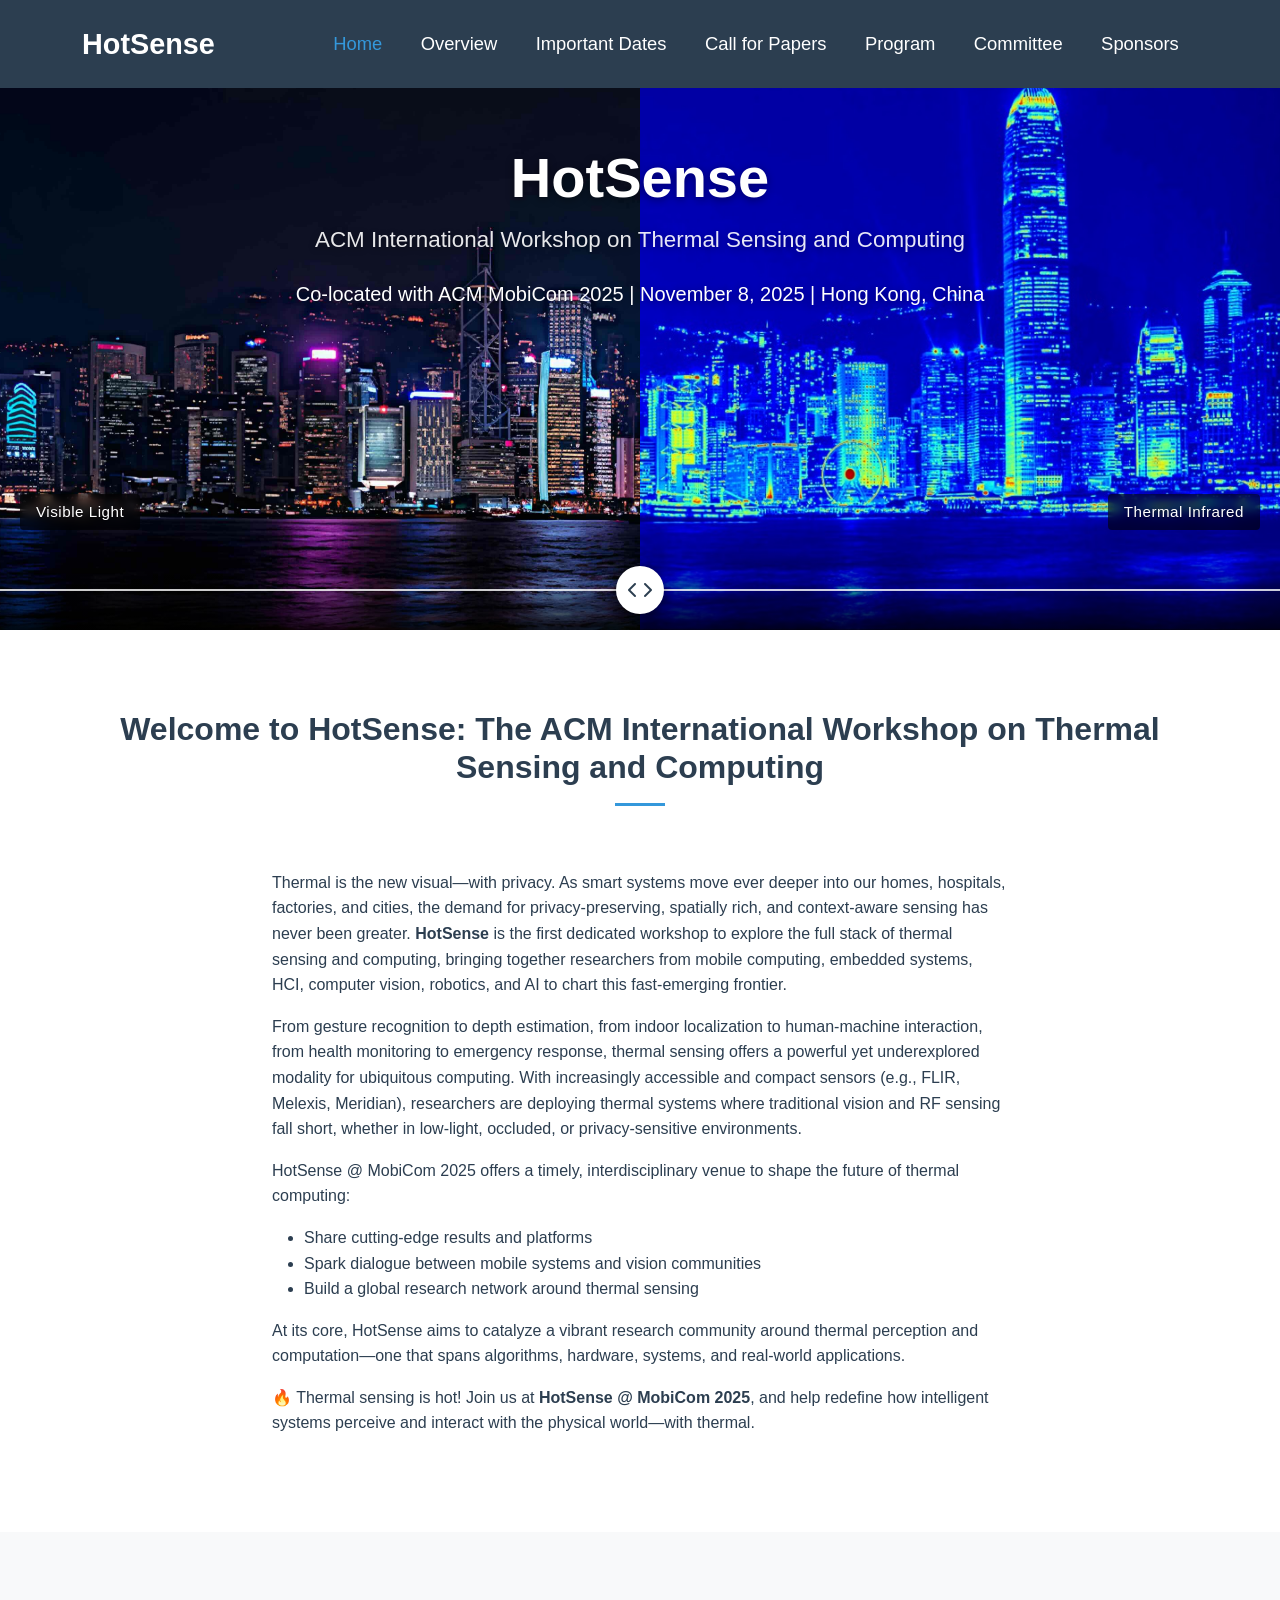
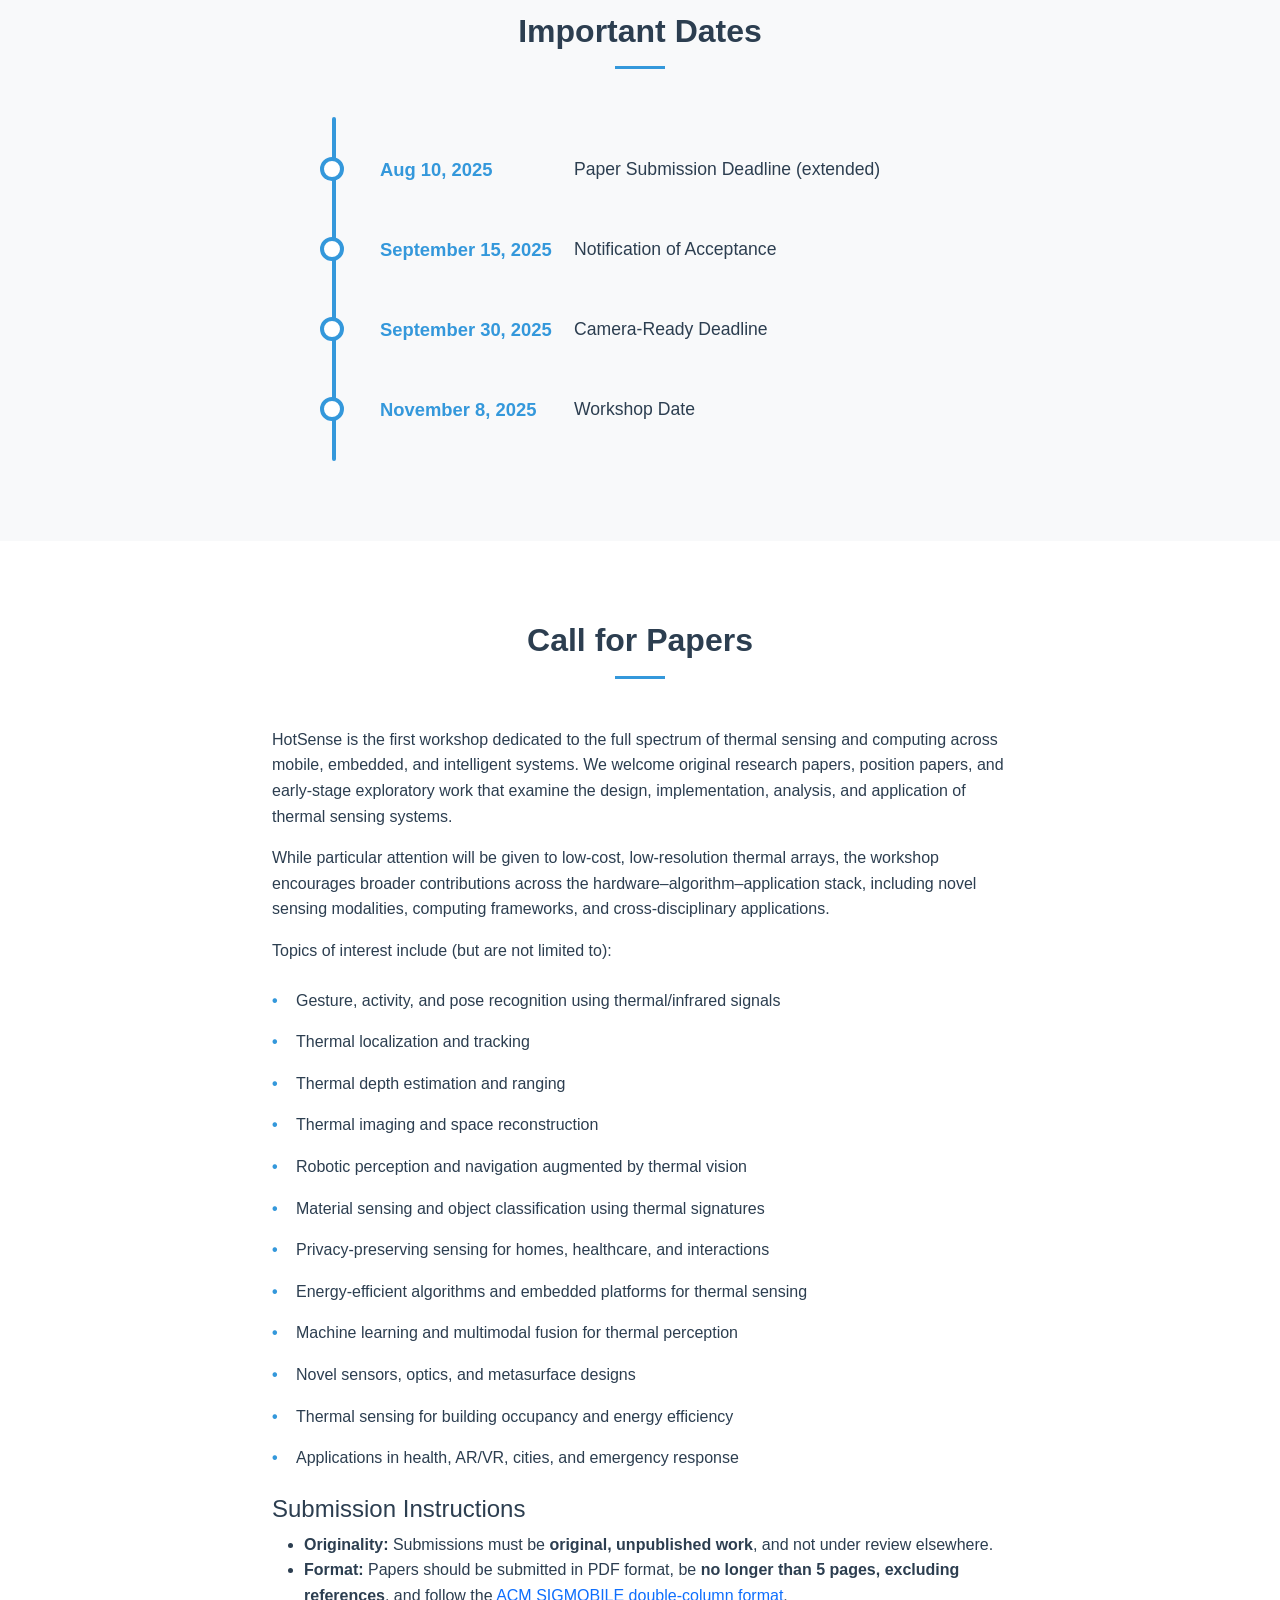
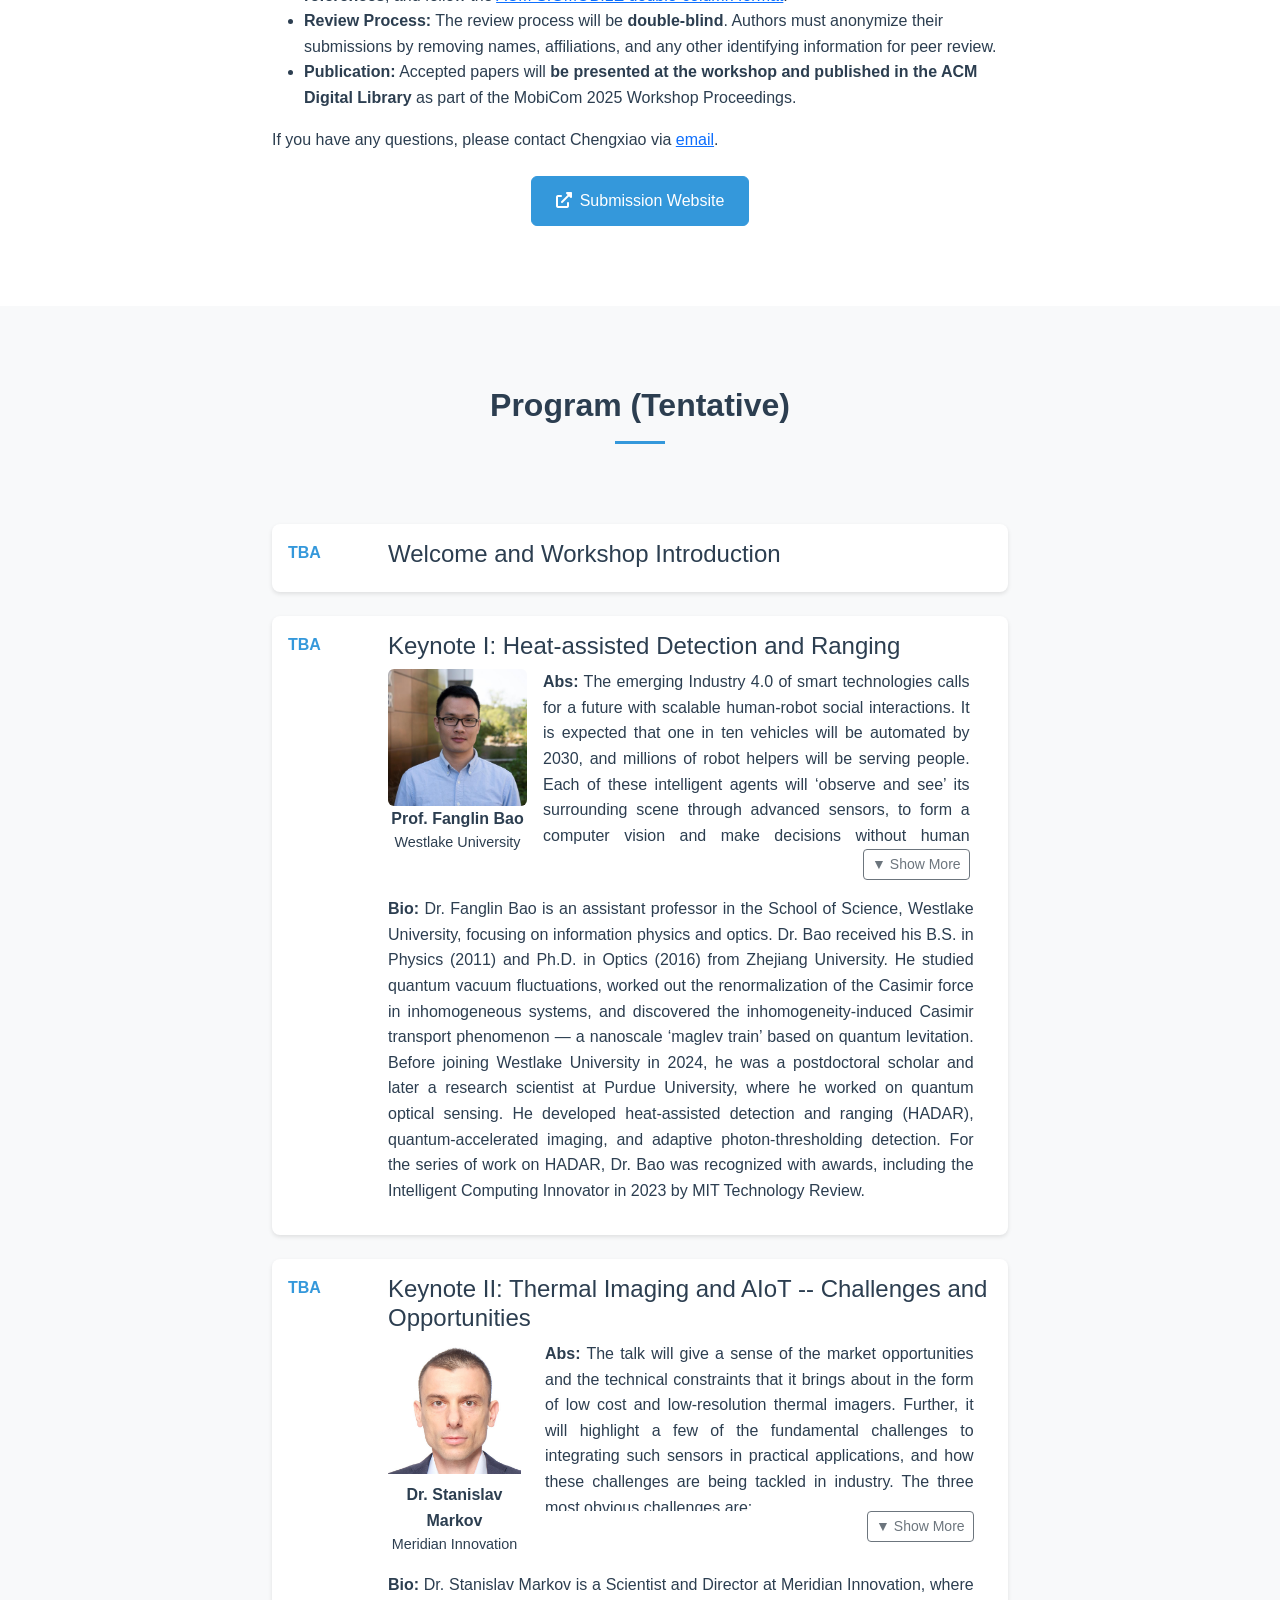
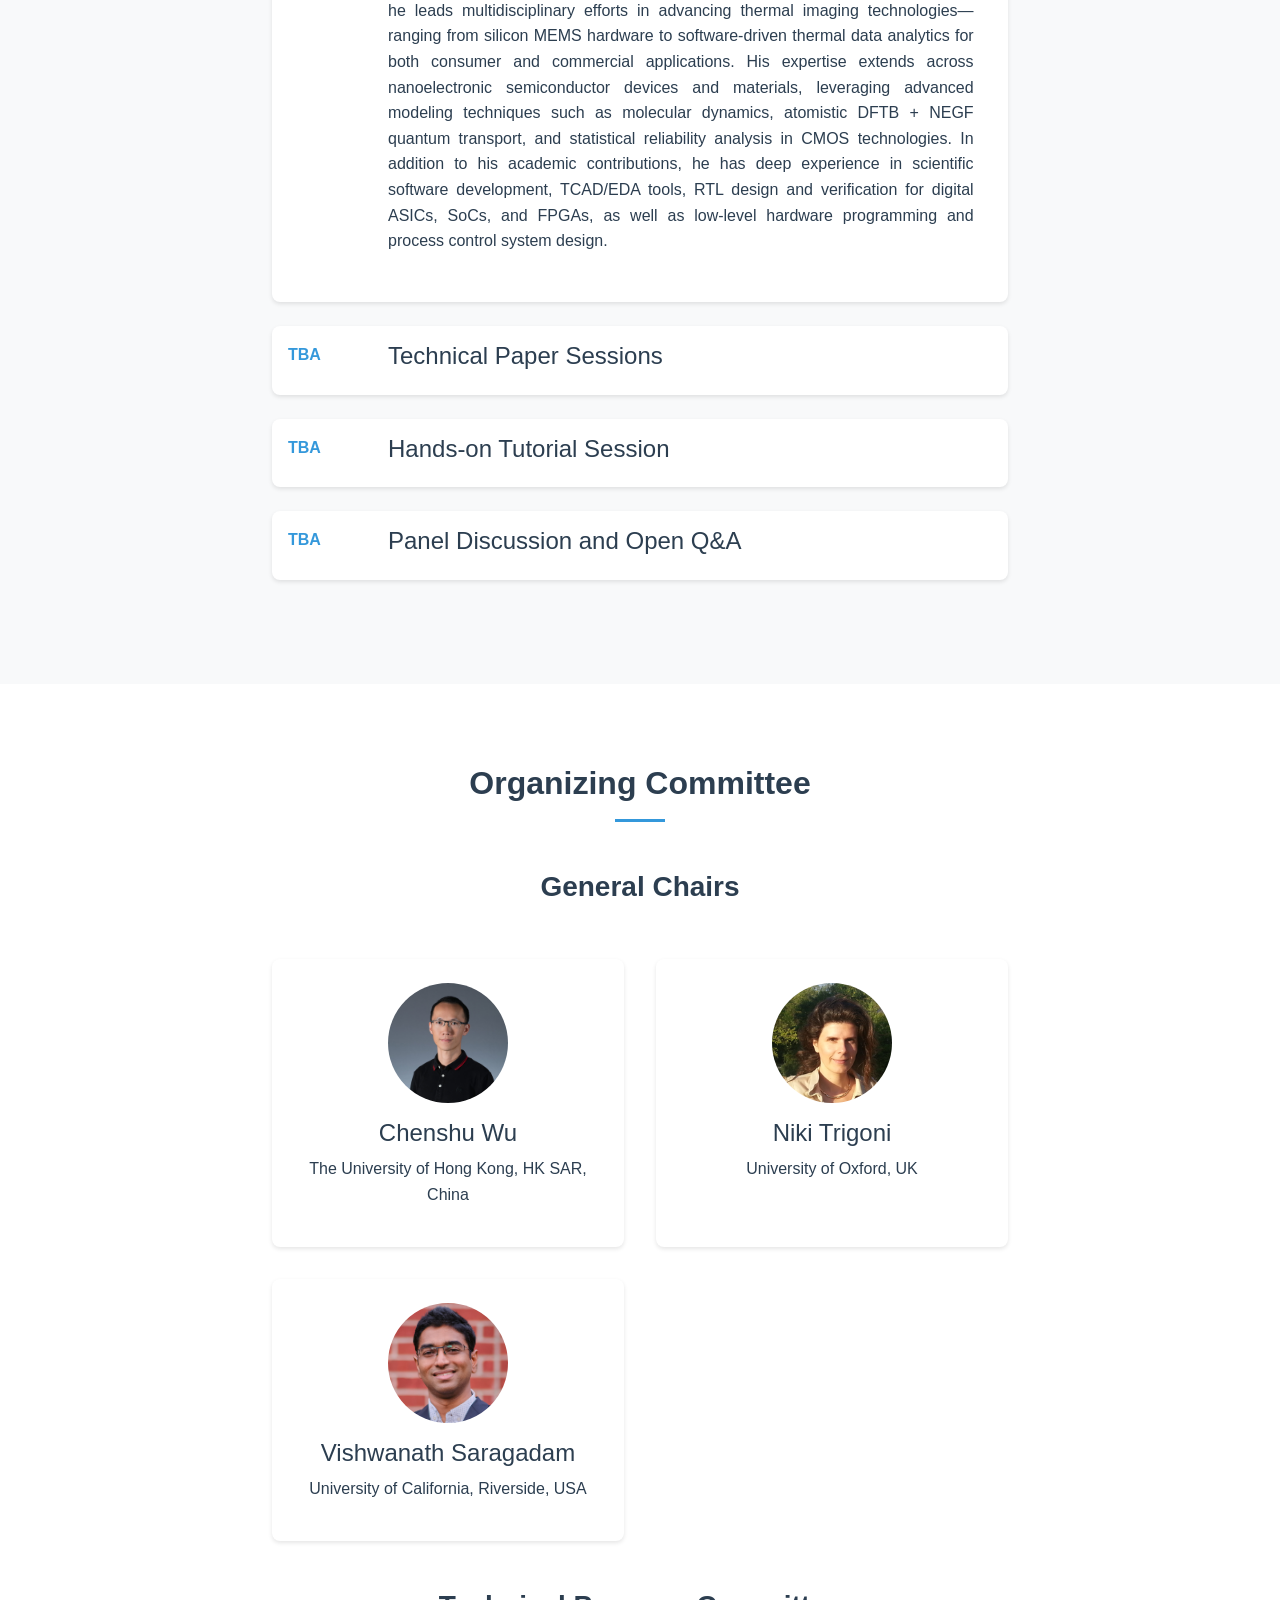
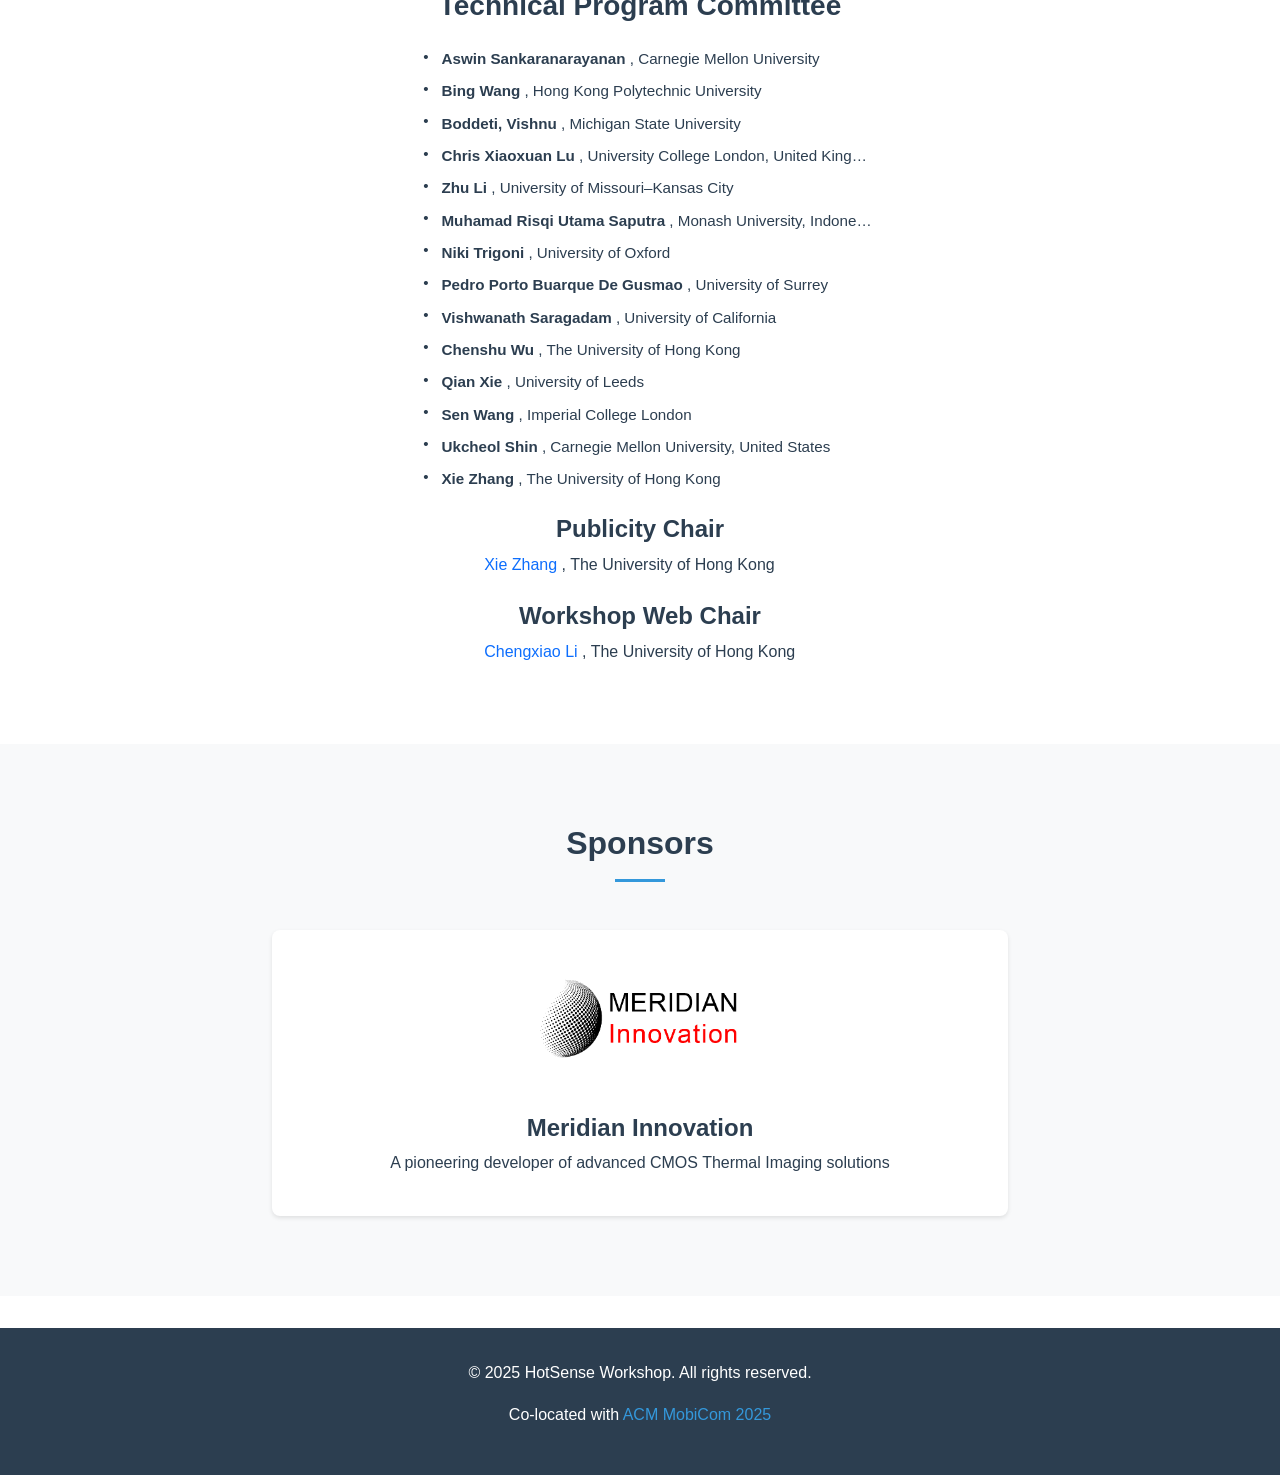
==== index.html @ 26885e29 "add stan's abs" ====
<!DOCTYPE html>
<html lang="en">
<head>
    <meta charset="UTF-8">
    <meta name="viewport" content="width=device-width, initial-scale=1.0">
    <title>HotSense: ACM International Workshop on Thermal Sensing and Computing</title>
    <link href="https://cdn.jsdelivr.net/npm/bootstrap@5.3.0/dist/css/bootstrap.min.css" rel="stylesheet">
    <link rel="stylesheet" href="https://cdnjs.cloudflare.com/ajax/libs/font-awesome/6.0.0/css/all.min.css">
    <link rel="stylesheet" href="css/style.css">
    <style>
        /* 图片悬停放大和阴影 */
        .speaker-photo {
          transition: transform 0.3s ease, box-shadow 0.3s ease;
          max-width: 100%;
          height: auto;
        }
        a:hover .speaker-photo {
          transform: scale(1.05);
          box-shadow: 0 4px 12px rgba(0, 0, 0, 0.2);
          cursor: pointer;
          max-width: 100%;
          height: auto;
        }
        
        /* 姓名悬停变色加下划线 */
        a.speaker-name {
          text-decoration: none;
          color: inherit;
          transition: color 0.3s ease;
        }
        a.speaker-name:hover {
          color: #0d6efd!important;
          text-decoration: underline;
        }
        </style>
</head>
<body>
    <!-- Navigation -->
    <nav class="navbar navbar-expand-lg navbar-dark fixed-top">
        <div class="container">
            <a class="navbar-brand" href="#home">HotSense</a>
            <button class="navbar-toggler" type="button" data-bs-toggle="collapse" data-bs-target="#navbarNav">
                <span class="navbar-toggler-icon"></span>
            </button>
            <div class="collapse navbar-collapse" id="navbarNav">
                <ul class="navbar-nav ms-auto">
                    <li class="nav-item"><a class="nav-link" href="#home">Home</a></li>
                    <li class="nav-item"><a class="nav-link" href="#about">Overview</a></li>
                    <li class="nav-item"><a class="nav-link" href="#dates">Important Dates</a></li>
                    <li class="nav-item"><a class="nav-link" href="#cfp">Call for Papers</a></li>
                    <li class="nav-item"><a class="nav-link" href="#program">Program</a></li>
                    <li class="nav-item"><a class="nav-link" href="#committee">Committee</a></li>
                    <li class="nav-item"><a class="nav-link" href="#sponsors">Sponsors</a></li>
                </ul>
            </div>
        </div>
    </nav>

    <!-- Hero Section -->
    <section id="home" class="hero-section">
        <div class="container">
            <div class="row hero-content">
                <div class="col-lg-8 mx-auto text-center">
                    <h1 class="display-4 fw-bold">HotSense</h1>
                    <h2 class="h3 mb-4">ACM International Workshop on Thermal Sensing and Computing</h2>
                    <p class="lead mb-4">Co-located with ACM MobiCom 2025 | November 8, 2025 | Hong Kong, China</p>
                    
                </div>
            </div>
        </div>
        <!-- <div class="container">
            <div class="row justify-content-center">
              <div class="col-12 col-md-10 col-lg-8 text-center hero-content">
                <h1 class="fw-bold" style="font-size: clamp(2rem, 5vw, 3.5rem);">HotSense</h1>
                <h2 class="mb-4" style="font-size: clamp(1rem, 2.5vw, 1.5rem);">ACM International Workshop on Thermal Sensing and Computing</h2>
                <p class="lead mb-4" style="font-size: clamp(0.9rem, 2vw, 1.25rem);">
                  Co-located with ACM MobiCom 2025 | November 8, 2025 | Hong Kong, China
                </p>
              </div>
            </div>
          </div> -->
        
        <!-- Image Comparison Slider -->
        <div class="image-comparison">
            <div class="comparison-wrapper">
                <img src="assets/rgb_bg_2.jpeg" alt="Visible Light View" class="comparison-image visible-image">
                <img src="assets/thermal_bg.svg" alt="Thermal Infrared View" class="comparison-image thermal-image">
                <div class="comparison-handle">
                    <div class="handle-line"></div>
                    <div class="handle-circle">
                        <i class="fas fa-chevron-left"></i>
                        <i class="fas fa-chevron-right"></i>
                    </div>
                </div>
                <div class="comparison-labels">
                    <span class="label-visible">Visible Light</span>
                    <span class="label-thermal">Thermal Infrared</span>
                </div>
            </div>
        </div>
    </section>

    <!-- About Section -->
    <section id="about" class="section-padding">
        <div class="container">
            <h2 class="section-title">Welcome to HotSense: The ACM International Workshop on Thermal Sensing and Computing</h2>
            <div class="row">
                <div class="col-lg-8 mx-auto">
                    <p class="lead"><p>
                        Thermal is the new visual—with privacy. As smart systems move ever deeper into our homes, hospitals, factories, and cities, the demand for privacy-preserving, spatially rich, and context-aware sensing has never been greater. 
                        <strong>HotSense</strong> is the first dedicated workshop to explore the full stack of thermal sensing and computing, bringing together researchers from mobile computing, embedded systems, HCI, computer vision, robotics, and AI to chart this fast-emerging frontier.
                        </p>
                        
                        <p>
                        From gesture recognition to depth estimation, from indoor localization to human-machine interaction, from health monitoring to emergency response, thermal sensing offers a powerful yet underexplored modality for ubiquitous computing. With increasingly accessible and compact sensors (e.g., FLIR, Melexis, Meridian), researchers are deploying thermal systems where traditional vision and RF sensing fall short, whether in low-light, occluded, or privacy-sensitive environments.
                        </p>
                        
                        <p>HotSense @ MobiCom 2025 offers a timely, interdisciplinary venue to shape the future of thermal computing:</p>
                        <ul>
                          <li>Share cutting-edge results and platforms</li>
                          <li>Spark dialogue between mobile systems and vision communities</li>
                          <li>Build a global research network around thermal sensing</li>
                        </ul>
                        
                        <p>
                        At its core, HotSense aims to catalyze a vibrant research community around thermal perception and computation—one that spans algorithms, hardware, systems, 
                        and real-world applications.
                        </p>
                        
                        <p>
                        🔥 Thermal sensing is hot! Join us at <strong>HotSense @ MobiCom 2025</strong>, and 
                        help redefine how intelligent systems perceive and interact with the physical world—with thermal.
                        </p>
                </div>
            </div>
        </div>
    </section>

    <!-- Important Dates Section -->
    <section id="dates" class="section-padding bg-light">
        <div class="container">
            <h2 class="section-title">Important Dates</h2>
            <div class="row">
                <div class="col-lg-8 mx-auto">
                    <div class="timeline">
                        <div class="timeline-item">
                            <div class="timeline-marker"></div>
                            <div class="date">Aug 10, 2025</div>
                            <!-- <div class="date">
                              Aug 10, 2025 <span class="extended">(extended)</span>
                            </div> -->
                            <div class="content">Paper Submission Deadline (extended)</div>
                        </div>
                        <div class="timeline-item">
                            <div class="timeline-marker"></div>
                            <div class="date">September 15, 2025</div>
                            <div class="content">Notification of Acceptance</div>
                        </div>
                        <div class="timeline-item">
                            <div class="timeline-marker"></div>
                            <div class="date">September 30, 2025</div>
                            <div class="content">Camera-Ready Deadline</div>
                        </div>
                        <div class="timeline-item">
                            <div class="timeline-marker"></div>
                            <div class="date">November 8, 2025</div>
                            <div class="content">Workshop Date</div>
                        </div>
                    </div>
                </div>
            </div>
        </div>
    </section>

    <!-- Call for Papers Section -->
    <section id="cfp" class="section-padding">
        <div class="container">
            <h2 class="section-title">Call for Papers</h2>
            <div class="row">
                <div class="col-lg-8 mx-auto">
                    
                    <p>
                        HotSense is the first workshop dedicated to the full spectrum of thermal sensing and computing across mobile, embedded, and intelligent systems. We welcome 
                        original research papers, position papers, and early-stage exploratory work that examine the design, implementation, analysis, and application of thermal sensing systems.
                        </p>
                        
                        <p>
                        While particular attention will be given to low-cost, low-resolution thermal arrays, the workshop encourages broader contributions across the 
                        hardware–algorithm–application stack, including novel sensing modalities, computing frameworks, and cross-disciplinary applications.
                        </p>
                        
                        <P> Topics of interest include (but are not limited to):</p>
                        <ul class="topic-list">
                          <li>Gesture, activity, and pose recognition using thermal/infrared signals</li>
                          <li>Thermal localization and tracking</li>
                          <li>Thermal depth estimation and ranging</li>
                          <li>Thermal imaging and space reconstruction</li>
                          <li>Robotic perception and navigation augmented by thermal vision</li>
                          <li>Material sensing and object classification using thermal signatures</li>
                          <li>Privacy-preserving sensing for homes, healthcare, and interactions</li>
                          <li>Energy-efficient algorithms and embedded platforms for thermal sensing</li>
                          <li>Machine learning and multimodal fusion for thermal perception</li>
                          <li>Novel sensors, optics, and metasurface designs</li>
                          <li>Thermal sensing for building occupancy and energy efficiency</li>
                          <li>Applications in health, AR/VR, cities, and emergency response</li>
                        </ul>
                        
                        <h4>Submission Instructions</h4>
                        <ul class="submission-details">
                            <li><strong>Originality:</strong> Submissions must be <strong>original, unpublished work</strong>, and not under review elsewhere.</li>
                            <li><strong>Format:</strong> Papers should be submitted in PDF format, be <strong>no longer than 5 pages, excluding references</strong>, and follow the 
                                <a href="https://www.acm.org/publications/proceedings-template" target="_blank">ACM SIGMOBILE double-column format</a>.
                            </li>
                            <li><strong>Review Process:</strong> The review process will be <strong>double-blind</strong>. Authors must anonymize their submissions by removing names, affiliations, and any other identifying information for peer review.</li>
                            <li><strong>Publication:</strong> Accepted papers will <strong>be presented at the workshop and published in the ACM Digital Library</strong> as part of the MobiCom 2025 Workshop Proceedings.</li>
                        </ul>

                        <p>If you have any questions, please contact Chengxiao via <a href="mailto:u3603456@connect.hku.hk">email</a>.</p>

                    <div class="text-center mt-4">
                        <a href="https://hotsense25.hotcrp.com/" class="btn btn-primary" target="_blank">
                            <i class="fas fa-external-link-alt me-2"></i>Submission Website
                        </a>
                    </div>
                </div>
            </div>
        </div>
    </section>

    <!-- Program Section -->
    <section id="program" class="section-padding bg-light">
        <div class="container">
            <h2 class="section-title">Program (Tentative)</h2>
            <div class="row">
                <div class="col-lg-8 mx-auto">
                    <div class="program-schedule">
                        <div class="program-item">
                            <div class="time">TBA</div>
                            <div class="content">
                                <h4>Welcome and Workshop Introduction</h4>
                            </div>
                        </div>
                        
                        <div class="program-item">
                            <div class="time">TBA</div>
                            <div class="content">
                                <h4>
                                    Keynote I: Heat-assisted Detection and Ranging
                                    
                                </h4>
                                <!-- <p>Assistant Professor, Westlake University, Hang Zhou, China</p>
                                <div class="col-md-3 text-center">
                                    <img src="assets/Fanglin.jpg" alt="Prof. Fanglin Bao" class="img-fluid rounded" style="max-width: 100%; height: auto; margin-bottom: 1rem;">
                                </div>
                                <p><strong>Title:</strong> <em>Heat-assisted Detection and Ranging</em></p> -->

                                 <!-- 图片 + Affiliation + Title 并排 -->
                                <div class="row mb-3 g-3 align-items-start" >
                                    <!-- 左边图片 -->
                                    <div class="col-12 col-md-3 text-center ">
                                        <a href="https://en.westlake.edu.cn/faculty/fanglin-bao.html" target="_blank" style="text-decoration: none;">
                                            <img src="assets/Fanglin.jpg" alt="Prof. Fanglin Bao" class="speaker-photo img-fluid rounded" style=" height: auto; ">
                                        </a>
                                        <div style="font-weight: 600;">
                                            <a href="https://en.westlake.edu.cn/faculty/fanglin-bao.html" target="_blank" class="speaker-name" style="text-decoration: none; color: inherit;">
                                                Prof. Fanglin Bao
                                            </a>
                                        </div>
                                        <div style="font-size: 0.9rem;">Westlake University</div>
                                        <!-- <div style="font-size: 0.9rem;">Hangzhou, China</div> -->
                                    </div>
                                    <!-- 右边信息 -->
                                    <!-- <div class="col-md-9" style="padding-right: 1.9rem;">
                                    
                                        <p style="text-align: justify;">
                                            <strong>Abs:</strong> The emerging Industry 4.0 of smart technologies calls for a future with scalable human-robot social interactions.
                                            It is expected that one in ten vehicles will be automated by 2030, and millions of robot helpers will be serving people.
                                            Each of these intelligent agents will ‘observe and see’ its surrounding scene through advanced sensors, to form a computer vision
                                            and make decisions without human intervention. Traditional cameras cannot function in the dark. State-of-the-art sensors
                                            (such as LiDAR, radar, and sonar) to enhance the camera vision face difficulties when the number of intelligent agents scales up.
                                            Thermal imaging could be a new frontier in machine perception but suffers from the ‘ghosting effect’.
                                            Based on our recent research, this talk will elaborate on the mechanism of the ghosting effect and how HADAR, as featured in <em>Nature</em>(2023), can overcome it, enabling high-resolution night vision for future machine perception.
                                        </p>
                                        
                                    </div> -->
                                    <!-- Abstract with toggle -->
                                    <div class="col-12 col-md-9" style="padding-right: 1.9rem;">
                                        <div id="abstract-collapse-2" style="max-height: 180px; overflow: hidden; transition: max-height 0.5s ease;">
                                            <p style="text-align: justify; margin-bottom: 1rem;">
                                                <strong>Abs:</strong> The emerging Industry 4.0 of smart technologies calls for a future with scalable human-robot social interactions.
                                                It is expected that one in ten vehicles will be automated by 2030, and millions of robot helpers will be serving people.
                                                Each of these intelligent agents will ‘observe and see’ its surrounding scene through advanced sensors, to form a computer vision
                                                and make decisions without human intervention. Traditional cameras cannot function in the dark. State-of-the-art sensors
                                                (such as LiDAR, radar, and sonar) to enhance the camera vision face difficulties when the number of intelligent agents scales up.
                                                Thermal imaging could be a new frontier in machine perception but suffers from the ‘ghosting effect’.
                                                Based on our recent research, this talk will elaborate on the mechanism of the ghosting effect and how HADAR, as featured in <em>Nature</em> (2023), can overcome it, enabling high-resolution night vision for future machine perception.
                                            </p>
                                        </div>
                                        <div class="text-end">
                                          <button class="btn btn-sm btn-outline-secondary" id="toggle-abs-btn-2" onclick="toggleAbstract('abstract-collapse-2','toggle-abs-btn-2')">▼ Show More</button>
                                        </div>
                                    </div>

                                </div>
                                <div class="row">
                                    <div class="col-md-12" style="padding-right: 1.9rem;">
                                    <p style="text-align: justify;">
                                        <strong>Bio:</strong> Dr. Fanglin Bao is an assistant professor in the School of Science, Westlake University, focusing on information physics and optics. 
                                        Dr. Bao received his B.S. in Physics (2011) and Ph.D. in Optics (2016) from Zhejiang University.
                                        He studied quantum vacuum fluctuations, worked out the renormalization of the Casimir force in inhomogeneous systems,
                                        and discovered the inhomogeneity-induced Casimir transport phenomenon — a nanoscale ‘maglev train’ based on quantum levitation.
                                        Before joining Westlake University in 2024, he was a postdoctoral scholar and later a research scientist at Purdue University,
                                        where he worked on quantum optical sensing. He developed heat-assisted detection and ranging (HADAR), quantum-accelerated imaging,
                                        and adaptive photon-thresholding detection. For the series of work on HADAR, Dr. Bao was recognized with awards, including the
                                        Intelligent Computing Innovator in 2023 by MIT Technology Review.
                                    </p>
                                    </div>
                                </div>
                            </div>
                        </div>
                        
                        <div class="program-item">
                            <div class="time">TBA</div>
                            <div class="content">
                                <h4>
                                    Keynote II: Thermal Imaging and AIoT -- Challenges and Opportunities
                                    <!-- <a href="https://www.linkedin.com/in/stanislav-markov-745a18/?originalSubdomain=hk" target="_blank" style="text-decoration: none; color: inherit;">
                                        Stanislav Markov
                                    </a> -->
                                </h4>
                                <!-- <p>Meridian Innovation</p>
                                <p><em>Title: TBD</em></p> -->

                                <div class="row mb-3" style="display: flex; align-items: flex-start;">
                                    <!-- 左边图片 -->
                                    <div class="col-md-3 text-center">
                                        <a href="https://www.linkedin.com/in/stanislav-markov-745a18/?originalSubdomain=hk" target="_blank" style="text-decoration: none;">
                                            <img src="assets/Stanislav.jpg" alt="Stanislav Markov" class="speaker-photo" style=" height: auto; margin-bottom: 0.5rem;">
                                        </a>
                                        <div style="font-weight: 600;">
                                            <a href="https://www.linkedin.com/in/stanislav-markov-745a18/?originalSubdomain=hk" target="_blank" class="speaker-name" style="text-decoration: none; color: inherit;">
                                                Dr. Stanislav Markov
                                            </a>
                                        </div>
                                        <div style="font-size: 0.9rem;">Meridian Innovation</div>
                                        <!-- <div style="font-size: 0.9rem;">HK SAR, China</div> -->
                                    </div>
                                    <!-- 右边信息 -->
                                    <div class="col-md-9"style="padding-right: 1.9rem;">
                                        
                                      <div id="abstract-collapse-1" style="max-height: 170px; overflow: hidden; transition: max-height 0.5s ease;">
                                        <p style="text-align: justify; margin-bottom: 1rem;">
                                            <strong>Abs:</strong> The talk will give a sense of the market opportunities and the technical constraints that it brings about in the form of low cost and low-resolution thermal imagers.
                                            Further, it will highlight a few of the fundamental challenges to integrating such sensors in practical applications, and how these challenges are being tackled in industry.
                                            The three most obvious challenges are:
                                            <ol style="list-style-type: disc; padding-left: 20px; text-align: justify;"">
                                              <li><strong>The intrinsically large noise</strong> - impacting segmentation, feature extraction and obtaining of structural information from thermal image,</li>
                                              <li><strong>The large uncertainty in temperature readout</strong> - a major obstacle for most applications that require accurate temperature for feedback in control loops,</li>
                                              <li><strong>Production variability</strong> - which may require a layer of complex analytics between the hardware and the software layers, when addressing mass markets.</li>
                                            </ol>
                                        </p>
                                    </div>
                                    <div class="text-end">
                                      <button class="btn btn-sm btn-outline-secondary" id="toggle-abs-btn-1" onclick="toggleAbstract1('abstract-collapse-1','toggle-abs-btn-1')">▼ Show More</button>
                                    </div>
                                        
                                    </div>
                                    
                                </div>
                                <div class="row">
                                  <div class="col-md-12" style="padding-right: 1.9rem;">
                                  <p style="text-align: justify;">
                                      <strong>Bio:</strong> Dr. Stanislav Markov is a Scientist and Director at Meridian Innovation, where he leads multidisciplinary efforts in advancing thermal imaging technologies—ranging from silicon MEMS hardware to software-driven thermal data analytics for both consumer and commercial applications. His expertise extends across nanoelectronic semiconductor devices and materials, leveraging advanced modeling techniques such as molecular dynamics, atomistic DFTB + NEGF quantum transport, and statistical reliability analysis in CMOS technologies. In addition to his academic contributions, he has deep experience in scientific software development, TCAD/EDA tools, RTL design and verification for digital ASICs, SoCs, and FPGAs, as well as low-level hardware programming and process control system design.
                                  </p>
                                  </div>
                              </div>
                            
                            <p style="text-align: justify;">
                                
                            </p>
                            
                            </div>
                        </div>
                        <div class="program-item">
                            <div class="time">TBA</div>
                            <div class="content">
                                <h4>Technical Paper Sessions</h4>
                            </div>
                        </div>
                        <div class="program-item">
                            <div class="time">TBA</div>
                            <div class="content">
                                <h4>Hands-on Tutorial Session</h4>
                            </div>
                        </div>
                        <div class="program-item">
                            <div class="time">TBA</div>
                            <div class="content">
                                <h4>Panel Discussion and Open Q&A</h4>
                            </div>
                        </div>
                    </div>
                </div>
            </div>
        </div>
    </section>

    <!-- Committee Section -->
    <section id="committee" class="section-padding">
        <div class="container">
            <h2 class="section-title">Organizing Committee</h2>
            <div class="row">

                <h3 class="text-center mb-4" style="color: var(--primary-color); font-weight: 600;">General Chairs</h3>
                <div class="col-lg-8 mx-auto">
                    <div class="committee-members">
                        <div class="member">
                            <a href="https://www.cswu.me/" target="_blank" rel="noopener noreferrer">
                                <img src="assets/chenshu.png" alt="Chenshu Wu" class="img-fluid rounded-circle mb-3" style="width:120px;height:120px;object-fit:cover;">
                                <h4>Chenshu Wu</h4>
                            </a>
                            <p>The University of Hong Kong, HK SAR, China</p>
                        </div>
                        <div class="member">
                            <a href="https://www.cs.ox.ac.uk/people/niki.trigoni/" target="_blank" rel="noopener noreferrer">
                                <img src="assets/Niki.png" alt="Niki Trigoni" class="img-fluid rounded-circle mb-3" style="width:120px;height:120px;object-fit:cover;">
                                <h4>Niki Trigoni</h4>
                            </a>
                            <p>University of Oxford, UK</p>
                        </div>
                        <div class="member">
                            <a href="https://vishwa91.github.io" target="_blank" rel="noopener noreferrer">
                                <img src="assets/vishwanath.png" alt="Vishwanath Saragadam" class="img-fluid rounded-circle mb-3" style="width:120px;height:120px;object-fit:cover;">
                                <h4>Vishwanath Saragadam</h4>
                            </a>
                            <p>University of California, Riverside, USA</p>
                        </div>
                    </div>
                </div>
            </div>
            <!-- Technical Program Committee -->
            <div class="mt-5">
                
                    <!-- <h3 class="text-center mb-4" style="color: var(--primary-color); font-weight: 600;">
                        Technical Program Committee
                      </h3>
                      <div class="col-lg-8 mx-auto">
                        <ul class="chair-list mb-4" style="list-style: none; padding: 0;">
                          <li class="mb-3">
                            <a href="mailto:saswin@andrew.cmu.edu" 
                               style="font-weight: 600; text-decoration: none; color: inherit;">
                              Aswin Sankaranarayanan
                            </a><br>
                            <span style="font-size: 0.9rem; color: #555;">Carnegie Mellon University</span>
                          </li>
                          <li class="mb-3">
                            <a href="mailto:bing-w.wang@polyu.edu.hk"
                               style="font-weight: 600; text-decoration: none; color: inherit;">
                              Bing Wang
                            </a><br>
                            <span style="font-size: 0.9rem; color: #555;">Hong Kong Polytechnic University</span>
                          </li>
                          <li class="mb-3">
                            <a href="mailto:vishnu@msu.edu"
                               style="font-weight: 600; text-decoration: none; color: inherit;">
                              Boddeti, Vishnu
                            </a><br>
                            <span style="font-size: 0.9rem; color: #555;">Michigan State University</span>
                          </li>
                          <li class="mb-3">
                            <a href="https://xiaoxuan.me/" target="_blank" rel="noopener noreferrer"
                               style="font-weight: 600; text-decoration: none; color: inherit;">
                              Chris Xiaoxuan Lu
                            </a><br>
                            <span style="font-size: 0.9rem; color: #555;">University College London (UCL), United Kingdom</span>
                          </li>
                          <li class="mb-3">
                            <a href="mailto:lizhu@umkc.edu"
                               style="font-weight: 600; text-decoration: none; color: inherit;">
                              Zhu Li
                            </a><br>
                            <span style="font-size: 0.9rem; color: #555;">University of Missouri–Kansas City</span>
                          </li>
                          <li class="mb-3">
                            <a href="https://risqiutama.github.io/" target="_blank" rel="noopener noreferrer"
                               style="font-weight: 600; text-decoration: none; color: inherit;">
                              Muhamad Risqi Utama Saputra
                            </a><br>
                            <span style="font-size: 0.9rem; color: #555;">Monash University, Indonesia</span>
                          </li>
                          <li class="mb-3">
                            <a href="https://www.cs.ox.ac.uk/people/niki.trigoni/" target="_blank" rel="noopener noreferrer"
                               style="font-weight: 600; text-decoration: none; color: inherit;">
                                Niki Trigoni
                            </a><br>
                            <span style="font-size: 0.9rem; color: #555;">University of Oxford</span>
                          </li>
                          <li class="mb-3">
                            <a href="mailto:p.gusmao@surrey.ac.uk" 
                               style="font-weight: 600; text-decoration: none; color: inherit;">
                              Pedro Porto Buarque De Gusmao
                            </a><br>
                            <span style="font-size: 0.9rem; color: #555;">University of Surrey</span>
                          </li>
                          <li class="mb-3">
                            <a href="https://vishwa91.github.io/" target="_blank" rel="noopener noreferrer"
                               style="font-weight: 600; text-decoration: none; color: inherit;">
                               Vishwanath  Saragadam
                            </a><br>
                            <span style="font-size: 0.9rem; color: #555;">University of California</span>
                          </li>
                          <li class="mb-3">
                            <a href="https://www.cswu.me/" target="_blank" rel="noopener noreferrer"
                               style="font-weight: 600; text-decoration: none; color: inherit;">
                              Chenshu Wu
                            </a><br>
                            <span style="font-size: 0.9rem; color: #555;">The University of Hong Kong</span>
                          </li>
                          <li class="mb-3">
                            <a href="mailto:Q.Xie2@leeds.ac.uk"
                               style="font-weight: 600; text-decoration: none; color: inherit;">
                              Qian Xie
                            </a><br>
                            <span style="font-size: 0.9rem; color: #555;">University of Leeds</span>
                          </li>
                          <li class="mb-3">
                            <a href="https://profiles.imperial.ac.uk/sen.wang" target="_blank" rel="noopener noreferrer"
                               style="font-weight: 600; text-decoration: none; color: inherit;">
                              Sen Wang
                            </a><br>
                            <span style="font-size: 0.9rem; color: #555;">Imperial College London</span>
                          </li>
                          <li class="mb-3">
                            <a href="https://ukcheolshin.github.io/" target="_blank" rel="noopener noreferrer"
                               style="font-weight: 600; text-decoration: none; color: inherit;">
                              Ukcheol Shin
                            </a><br>
                            <span style="font-size: 0.9rem; color: #555;">Carnegie Mellon University, United States</span>
                          </li>
                          <li class="mb-3">
                            <a href="https://zhang-xie.github.io/" target="_blank" rel="noopener noreferrer"
                               style="font-weight: 600; text-decoration: none; color: inherit;">
                              Xie Zhang
                            </a><br>
                            <span style="font-size: 0.9rem; color: #555;">The University of Hong Kong</span>
                          </li>
                        </ul>
                      </div> -->
                      <h3 class="text-center mb-4" style="color: var(--primary-color); font-weight: 600;">
                        Technical Program Committee
                      </h3>
                      <div class="mx-auto" style="max-width: 1200px; width: 100%;">
                        <ul class="chair-list_TPC mb-4" style="list-style: none; padding: 0; font-size: 0.95rem;">
                          <li class="mb-2" style="white-space: nowrap; overflow: hidden; text-overflow: ellipsis;">
                            <a href="mailto:saswin@andrew.cmu.edu" style="font-weight: 600; text-decoration: none; color: inherit;">
                              Aswin Sankaranarayanan
                            </a>, Carnegie Mellon University
                          </li>
                          <li class="mb-2" style="white-space: nowrap; overflow: hidden; text-overflow: ellipsis;">
                            <a href="mailto:bing-w.wang@polyu.edu.hk" style="font-weight: 600; text-decoration: none; color: inherit;">
                              Bing Wang
                            </a>, Hong Kong Polytechnic University
                          </li>
                          <li class="mb-2" style="white-space: nowrap; overflow: hidden; text-overflow: ellipsis;">
                            <a href="mailto:vishnu@msu.edu" style="font-weight: 600; text-decoration: none; color: inherit;">
                              Boddeti, Vishnu
                            </a>, Michigan State University
                          </li>
                          <li class="mb-2" style="white-space: nowrap; overflow: hidden; text-overflow: ellipsis;">
                            <a href="https://xiaoxuan.me/" target="_blank" rel="noopener noreferrer" style="font-weight: 600; text-decoration: none; color: inherit;">
                              Chris Xiaoxuan Lu
                            </a>, University College London, United Kingdom
                          </li>
                          <li class="mb-2" style="white-space: nowrap; overflow: hidden; text-overflow: ellipsis;">
                            <a href="mailto:lizhu@umkc.edu" style="font-weight: 600; text-decoration: none; color: inherit;">
                              Zhu Li
                            </a>, University of Missouri–Kansas City
                          </li>
                          <li class="mb-2" style="white-space: nowrap; overflow: hidden; text-overflow: ellipsis;">
                            <a href="https://risqiutama.github.io/" target="_blank" rel="noopener noreferrer" style="font-weight: 600; text-decoration: none; color: inherit;">
                              Muhamad Risqi Utama Saputra
                            </a>, Monash University, Indonesia
                          </li>
                          <li class="mb-2" style="white-space: nowrap; overflow: hidden; text-overflow: ellipsis;">
                            <a href="https://www.cs.ox.ac.uk/people/niki.trigoni/" target="_blank" rel="noopener noreferrer" style="font-weight: 600; text-decoration: none; color: inherit;">
                              Niki Trigoni
                            </a>, University of Oxford
                          </li>
                          <li class="mb-2" style="white-space: nowrap; overflow: hidden; text-overflow: ellipsis;">
                            <a href="mailto:p.gusmao@surrey.ac.uk" style="font-weight: 600; text-decoration: none; color: inherit;">
                              Pedro Porto Buarque De Gusmao
                            </a>, University of Surrey
                          </li>
                          <li class="mb-2" style="white-space: nowrap; overflow: hidden; text-overflow: ellipsis;">
                            <a href="https://vishwa91.github.io/" target="_blank" rel="noopener noreferrer" style="font-weight: 600; text-decoration: none; color: inherit;">
                              Vishwanath Saragadam
                            </a>, University of California
                          </li>
                          <li class="mb-2" style="white-space: nowrap; overflow: hidden; text-overflow: ellipsis;">
                            <a href="https://www.cswu.me/" target="_blank" rel="noopener noreferrer" style="font-weight: 600; text-decoration: none; color: inherit;">
                              Chenshu Wu
                            </a>, The University of Hong Kong
                          </li>
                          <li class="mb-2" style="white-space: nowrap; overflow: hidden; text-overflow: ellipsis;">
                            <a href="mailto:Q.Xie2@leeds.ac.uk" style="font-weight: 600; text-decoration: none; color: inherit;">
                              Qian Xie
                            </a>, University of Leeds
                          </li>
                          <li class="mb-2" style="white-space: nowrap; overflow: hidden; text-overflow: ellipsis;">
                            <a href="https://profiles.imperial.ac.uk/sen.wang" target="_blank" rel="noopener noreferrer" style="font-weight: 600; text-decoration: none; color: inherit;">
                              Sen Wang
                            </a>, Imperial College London
                          </li>
                          <li class="mb-2" style="white-space: nowrap; overflow: hidden; text-overflow: ellipsis;">
                            <a href="https://ukcheolshin.github.io/" target="_blank" rel="noopener noreferrer" style="font-weight: 600; text-decoration: none; color: inherit;">
                              Ukcheol Shin
                            </a>, Carnegie Mellon University, United States
                          </li>
                          <li class="mb-2" style="white-space: nowrap; overflow: hidden; text-overflow: ellipsis;">
                            <a href="https://zhang-xie.github.io/" target="_blank" rel="noopener noreferrer" style="font-weight: 600; text-decoration: none; color: inherit;">
                              Xie Zhang
                            </a>, The University of Hong Kong
                          </li>
                        </ul>
                      </div>

                    <!-- Social Chair -->
                    <h4 class="text-center mt-4" style="color: var(--primary-color); font-weight: 600;">
                        Publicity Chair
                    </h4>
                    <ul class="chair-list mb-4">
                        <li>
                        <a href="https://zhang-xie.github.io/" target="_blank" rel="noopener noreferrer">
                            Xie Zhang
                        </a>
                        , The University of Hong Kong
                        </li>
                    </ul>
                    
                    <!-- Publicity Chair -->
                    <h4 class="text-center mt-4" style="color: var(--primary-color); font-weight: 600;">
                        Workshop Web Chair
                    </h4>
                    <ul class="chair-list li">
                        <li>
                        <a href="https://mokems.github.io/" target="_blank" rel="noopener noreferrer">
                            Chengxiao Li
                        </a>
                        , The University of Hong Kong
                        </li>
                    </ul>
                </div>
            </div>
        </div>
    </section>

    <!-- Sponsors Section -->
    <section id="sponsors" class="section-padding bg-light">
        <div class="container">
            <h2 class="section-title">Sponsors</h2>
            <div class="row">
                <div class="col-lg-8 mx-auto">
                    <div class="sponsor">
                        <div class="sponsor-logo">
                            <img src="assets/Meridian_Logo.png" alt="Meridian Innovation Logo" class="img-fluid">
                        </div>
                        <div class="sponsor-info">
                            <h4>Meridian Innovation</h4>
                            <p>A pioneering developer of advanced CMOS Thermal Imaging solutions</p>
                        </div>
                    </div>
                </div>
            </div>
        </div>
    </section>

    <!-- Footer -->
    <footer class="footer">
        <div class="container">
            <div class="row">
                <div class="col-lg-8 mx-auto text-center">
                    <p>&copy; 2025 HotSense Workshop. All rights reserved.</p>
                    <p>Co-located with <a href="https://www.sigmobile.org/mobicom/2025/" target="_blank">ACM MobiCom 2025</a></p>
                </div>
            </div>
        </div>
    </footer>

    <script src="https://cdn.jsdelivr.net/npm/bootstrap@5.3.0/dist/js/bootstrap.bundle.min.js"></script>
    <script src="js/main.js"></script>
    <script>
        function toggleAbstract(absId, btnId) {
          const absBlock = document.getElementById(absId);
          const btn = document.getElementById(btnId);
          const expanded = absBlock.style.maxHeight === 'none';
      
          if (expanded) {
              absBlock.style.maxHeight = '180px';
              btn.innerHTML = '▼ Show More';
          } else {
              absBlock.style.maxHeight = 'none';
              btn.innerHTML = '▲ Show Less';
          }
      }
      function toggleAbstract1(absId, btnId) {
        const absBlock = document.getElementById(absId);
        const btn = document.getElementById(btnId);
        const expanded = absBlock.style.maxHeight === 'none';
    
        if (expanded) {
            absBlock.style.maxHeight = '170px';
            btn.innerHTML = '▼ Show More';
        } else {
            absBlock.style.maxHeight = 'none';
            btn.innerHTML = '▲ Show Less';
        }
    }
    
    </script>
        
</body>
</html>
---- css/style.css ----
/* Global Styles */
:root {
    --primary-color: #2c3e50;
    --secondary-color: #3498db;
    --accent-color: #e74c3c;
    --text-color: #2c3e50;
    --light-bg: #f8f9fa;
    --dark-bg: #2c3e50;
}

body {
    font-family: 'Segoe UI', Tahoma, Geneva, Verdana, sans-serif;
    color: var(--text-color);
    line-height: 1.6;
}

/* Navigation */
.navbar {
    background-color: rgba(44, 62, 80, 0.6);
    padding: 1rem 0;
    transition: all 0.3s ease;
    box-shadow: none;
}

.navbar.scrolled {
    background-color: #fff;
    box-shadow: 0 2px 12px rgba(44, 62, 80, 0.08);
}

.navbar .navbar-brand,
.navbar .nav-link {
    color: #fff !important;
    transition: color 0.3s;
}

.navbar .nav-link.active {
    color: var(--secondary-color) !important;
}

/* Remove color change for .scrolled nav links except .active */
.navbar.scrolled .navbar-brand {
    color: #fff !important;
}

.navbar.scrolled .nav-link.active {
    color: var(--secondary-color) !important;
}

.navbar .navbar-brand {
    font-size: 1.8rem;
    font-weight: bold;
    color: #fff !important;
}

.navbar .nav-link {
    font-size: 1.15rem;
    font-weight: 500;
    padding: 0.5rem 1.2rem !important;
}

/* Hero Section */
.hero-section {
    background: none;
    color: white;
    padding: 0;
    position: relative;
    overflow: hidden;
    height: 70vh;
    min-height: 500px;
    display: flex;
    flex-direction: column;
    /* max-height: 150vh; 
    justify-content: center; 
    z-index: 1; */
} 
/* 响应式字体缩放 */
/* @media (max-width: 768px) {
    .hero-section h1.display-4 {
      font-size: 2rem;
    }
    .hero-section h2.h3 {
      font-size: 1.25rem;
    }
    .hero-section .lead {
      font-size: 1rem;
    }
  } */

.hero-content {
    position: relative;
    z-index: 2;
    padding: 9rem 0 2rem 0;
    /* background: linear-gradient(to bottom, rgba(0, 0, 0, 0.8), rgba(0, 0, 0, 0)); */
}

/* Remove the pattern background */
.hero-section::before {
    display: none;
}

.hero-section h1,
.hero-section h2,
.hero-section p,
.hero-section .lead {
    text-shadow: 0 2px 8px rgba(0,0,0,0.45);
}

.hero-section h1 {
    font-size: 3.5rem;
    margin-bottom: 1rem;
}

.hero-section h2 {
    font-size: 1.4rem;
    margin-bottom: 1.5rem;
    opacity: 0.9;
}

/* Section Styles */
.section-padding {
    padding: 5rem 0;
}

.section-title {
    text-align: center;
    margin-bottom: 3rem;
    color: var(--primary-color);
    font-weight: 700;
    position: relative;
}

.section-title::after {
    content: '';
    display: block;
    width: 50px;
    height: 3px;
    background: var(--secondary-color);
    margin: 1rem auto;
}

/* Timeline */
.timeline {
    position: relative;
    padding: 2rem 0;
    display: flex;
    flex-direction: column;
    align-items: flex-start;
    margin-left: 60px;
}

.timeline::before {
    content: '';
    position: absolute;
    left: 0;
    top: 0;
    bottom: 0;
    width: 4px;
    background: var(--secondary-color);
    border-radius: 2px;
}

.timeline-item {
    display: flex;
    align-items: center;
    margin-bottom: 2.5rem;
    position: relative;
    min-height: 40px;
}

.timeline-marker {
    position: relative;
    left: -12px;
    width: 24px;
    height: 24px;
    background: #fff;
    border: 4px solid var(--secondary-color);
    border-radius: 50%;
    z-index: 2;
    box-sizing: border-box;
    margin-right: 24px;
}

.timeline-item .date {
    width: 170px;
    font-weight: bold;
    color: var(--secondary-color);
    white-space: nowrap;
    text-align: left;
    margin-right: 1.5rem;
    font-size: 1.15rem;
}

.timeline-item .content {
    flex: 1;
    font-size: 1.1rem;
    padding-left: 0;
}

.timeline-item:last-child {
    margin-bottom: 0;
}
.timeline-item .extended {
    font-size: 0.85em;
    color: #d9534f; /* 红色或者你想要的颜色 */
    font-weight: normal;
}

/* Program Schedule */
.program-schedule {
    margin-top: 2rem;
}

.program-item {
    display: flex;
    margin-bottom: 1.5rem;
    padding: 1rem;
    background: white;
    border-radius: 8px;
    box-shadow: 0 2px 4px rgba(0, 0, 0, 0.1);
}

.program-item .time {
    width: 100px;
    font-weight: bold;
    color: var(--secondary-color);
}

.program-item .content {
    flex: 1;
}

/* Committee Members */
.committee-members {
    display: grid;
    grid-template-columns: repeat(auto-fit, minmax(250px, 1fr));
    gap: 2rem;
    margin-top: 2rem;
    /* text-decoration: none; */
}
.committee-members a {
    text-decoration: none;
  }

.member {
    text-align: center;
    padding: 1.5rem;
    background: white;
    border-radius: 8px;
    box-shadow: 0 2px 4px rgba(0, 0, 0, 0.1);
}

.member h4 {
    color: var(--primary-color);
    margin-bottom: 0.5rem;
    /* text-decoration: none; */
}

/* Topic List */
.topic-list {
    list-style: none;
    padding: 0;
}

.topic-list li {
    padding: 0.5rem 0;
    padding-left: 1.5rem;
    position: relative;
}

.topic-list li::before {
    content: '•';
    color: var(--secondary-color);
    position: absolute;
    left: 0;
    font-weight: bold;
}

/* Sponsors */
.sponsor {
    text-align: center;
    padding: 2rem;
    background: white;
    border-radius: 8px;
    box-shadow: 0 2px 4px rgba(0, 0, 0, 0.1);
    display: flex;
    flex-direction: column;
    align-items: center;
    gap: 1.5rem;
}

.sponsor-logo {
    max-width: 300px;
    margin-bottom: 1rem;
    padding: 1rem;
    background: white;
    border-radius: 4px;
}

.sponsor-logo img {
    max-height: 80px;
    width: auto;
    object-fit: contain;
}

.sponsor-info {
    text-align: center;
}

.sponsor-info h4 {
    color: var(--primary-color);
    margin-bottom: 0.5rem;
    font-weight: 600;
}

.sponsor-info p {
    color: var(--text-color);
    margin-bottom: 0.5rem;
}

.sponsor-description {
    font-size: 0.9rem;
    color: #666;
    max-width: 600px;
    margin: 1rem auto 0;
    line-height: 1.6;
}

/* Footer */
.footer {
    background: var(--primary-color);
    color: white;
    padding: 2rem 0;
    margin-top: 2rem;
}

.footer a {
    color: var(--secondary-color);
    text-decoration: none;
}

.footer a:hover {
    text-decoration: underline;
}

/* Buttons */
.btn-primary {
    background-color: var(--secondary-color);
    border-color: var(--secondary-color);
    padding: 0.75rem 1.5rem;
    font-weight: 500;
    transition: all 0.3s ease;
}

.btn-primary:hover {
    background-color: #2980b9;
    border-color: #2980b9;
    transform: translateY(-2px);
}

.btn-outline-light {
    border-width: 2px;
    font-weight: 500;
    transition: all 0.3s ease;
}

.btn-outline-light:hover {
    transform: translateY(-2px);
}

/* Responsive Design */
@media (max-width: 768px) {
    .hero-section {
        height: auto;
        min-height: 70vh;
    }

    .hero-content {
        padding: 6rem 0 1.5rem 0;
    }

    .hero-section h1 {
        font-size: 2.5rem;
    }

    .hero-section h2 {
        font-size: 1.2rem;
    }

    .timeline {
        margin-left: 28px;
    }
    .timeline-item {
        flex-direction: column;
        align-items: flex-start;
        min-height: 0;
    }
    .timeline-marker {
        margin-bottom: 0.5rem;
        margin-right: 0;
        left: -10px;
        align-self: flex-start;
        margin-top: 0.3rem;
    }
    .timeline-item .date {
        width: 100%;
        margin-right: 0;
        margin-bottom: 0.5rem;
        text-align: left;
        padding-left: 20px;
        margin-top: -2.2rem;
    }
    .timeline-item .content {
        padding-left: 20px;
    }

    .program-item {
        flex-direction: column;
    }

    .program-item .time {
        width: 100%;
        margin-bottom: 0.5rem;
    }

    .sponsor-logo {
        max-width: 250px;
    }
    
    .sponsor-logo img {
        max-height: 60px;
    }
    
    .sponsor-description {
        font-size: 0.9rem;
    }
    .image-comparison {
        height: 100vh;       
        min-height: 400px;    
      }

    /* Remove conflicting rules for image comparison
    .comparison-wrapper {
        height: 250px;
    }

    .image-comparison {
        height: 50vh;
    }
    */
}

/* Animations */
@keyframes fadeIn {
    from {
        opacity: 0;
        transform: translateY(20px);
    }
    to {
        opacity: 1;
        transform: translateY(0);
    }
}

.section-padding {
    animation: fadeIn 1s ease-out;
}

/* Image Comparison Slider */
.image-comparison {
    position: absolute;
    top: 0;
    left: 0;
    right: 0;
    bottom: 0;
    width: 100%;
    height: 100%;
    margin: 0;
    overflow: hidden;
    z-index: 1;
    /* min-height: 1000000px;   */
}


.comparison-wrapper {
    position: relative;
    width: 100%;
    height: 100%;
    /* height: auto; 💡关键2：只撑宽度，高度自适应 */
    /* transform: translate(-50%, -50%); 💡关键3：居中并允许裁切上下部分 */
    /* aspect-ratio: 16 / 9; */
    /* max-height: 800px; */
    overflow: hidden;
    background: rgba(0, 0, 0, 0.2);
}

.comparison-image {
    position: absolute;
    top: 0;
    left: 0;
    width: 100%;
    height: 100%;
    object-fit: cover;
    background: rgba(0, 0, 0, 0.1);
}

.visible-image {
    z-index: 1;
}

.thermal-image {
    z-index: 2;
    clip-path: polygon(50% 0, 100% 0, 100% 100%, 50% 100%);
}

.handle-line {
    position: absolute;
    top: 50%;
    left: 50%;
    width: 200%;
    height: 2px;
    background: rgba(255, 255, 255, 0.8);
    transform: translate(-50%, -50%);
    z-index: 5;
}

.comparison-handle {
    position: absolute;
    bottom: 0;
    left: 50%;
    width: 200%;
    height: 80px;
    background: linear-gradient(to top, rgba(0, 0, 0, 0.8), rgba(0, 0, 0, 0));
    cursor: ns-resize;
    transform: translateX(-50%);
    z-index: 10;
    display: flex;
    align-items: center;
    justify-content: center;
}

.handle-circle {
    position: absolute;
    top: 50%;
    left: 50%;
    width: 48px;
    height: 48px;
    background: white;
    border-radius: 50%;
    transform: translate(-50%, -50%);
    display: flex;
    align-items: center;
    justify-content: center;
    box-shadow: 0 2px 8px rgba(0, 0, 0, 0.4);
    transition: transform 0.2s ease;
    z-index: 11;
}

.handle-circle:hover {
    transform: translate(-50%, -50%) scale(1.1);
}

.handle-circle i {
    color: var(--primary-color);
    font-size: 1rem;
    margin: 0 2px;
}

.comparison-labels {
    position: absolute;
    bottom: 100px;
    width: 100%;
    display: flex;
    justify-content: space-between;
    padding: 0 20px;
    color: white;
    text-shadow: 0 1px 2px rgba(0, 0, 0, 0.5);
    font-weight: 500;
    z-index: 3;
}

.label-visible, .label-thermal {
    background: rgba(0, 0, 0, 0.6);
    padding: 6px 16px;
    border-radius: 4px;
    backdrop-filter: blur(4px);
    font-size: 0.95rem;
    letter-spacing: 0.5px;
}

@media (max-width: 768px) {
    /* Remove conflicting rule for comparison-wrapper
    .comparison-wrapper {
        height: 250px;
    }
    */
    
    .comparison-handle {
        height: 60px;
    }
    
    .handle-circle {
        width: 40px;
        height: 40px;
    }
    
    .handle-circle i {
        font-size: 0.8rem;
    }
    
    .comparison-labels {
        bottom: 80px;
        font-size: 0.85rem;
        padding: 0 15px;
    }
    
    .label-visible, .label-thermal {
        padding: 4px 12px;
    }
} 

  .chair-list {
    max-width: 350px;    
    margin: 0 auto;      
    padding-left: 0;     
    list-style: none;    
  }
  .chair-list li {
    position: relative;
    padding-left: 1.2em; 
    text-align: left;    
  }
  .chair-list a {
    text-decoration: none;
  }
 
  .chair-list li::before {
    content: "";
    position: absolute;
    left: 0;
    top: 0.1em;           
    font-size: 1em;
    line-height: 1;
  }
  .chair-list_TPC {
    max-width: 470px;    
    margin: 0 auto;      
    padding-left: 0;     
    list-style: none;    
  }
  .chair-list_TPC li {
    position: relative;
    padding-left: 1.2em; 
    text-align: left;    
  }
  .chair-list_TPC a {
    text-decoration: none;
    padding-left: 1.2em;
  }
 
  .chair-list_TPC li::before {
    content: "•";
    position: absolute;
    left: 0;
    padding-left: 1.2em;
    top: 0.1em;           
    font-size: 1em;
    line-height: 1;
  }

/* 鼠标悬停时，名字变色 */
a.speaker-name:hover {
    color: red; /* Bootstrap primary 蓝色 */
    text-decoration: underline;
    cursor: pointer;
}

/* 鼠标悬停时，图片微放大并加阴影 */
a.speaker-photo img {
    transition: transform 0.3s ease, box-shadow 0.3s ease;
}

a.speaker-photo:hover img {
    transform: scale(1.05);
    box-shadow: 0 4px 10px rgba(0, 0, 0, 0.2);
    cursor: pointer;
}
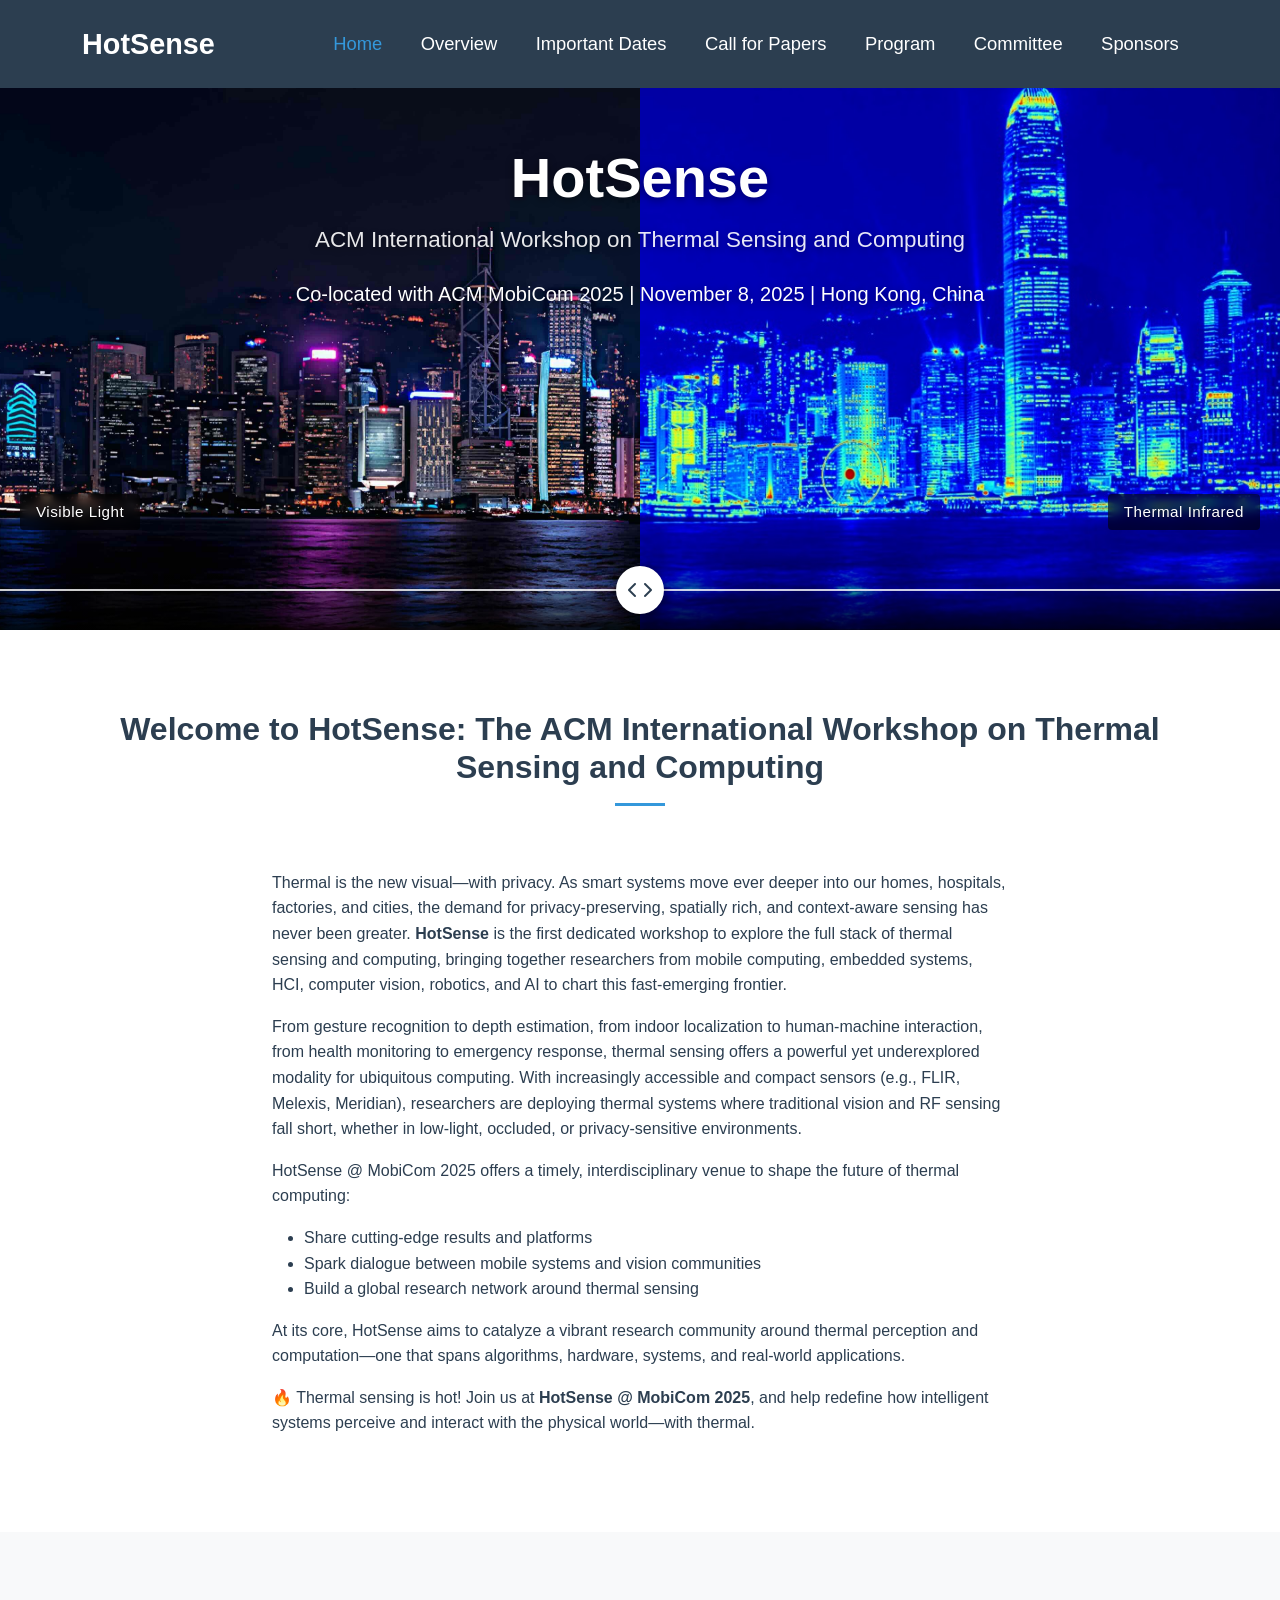
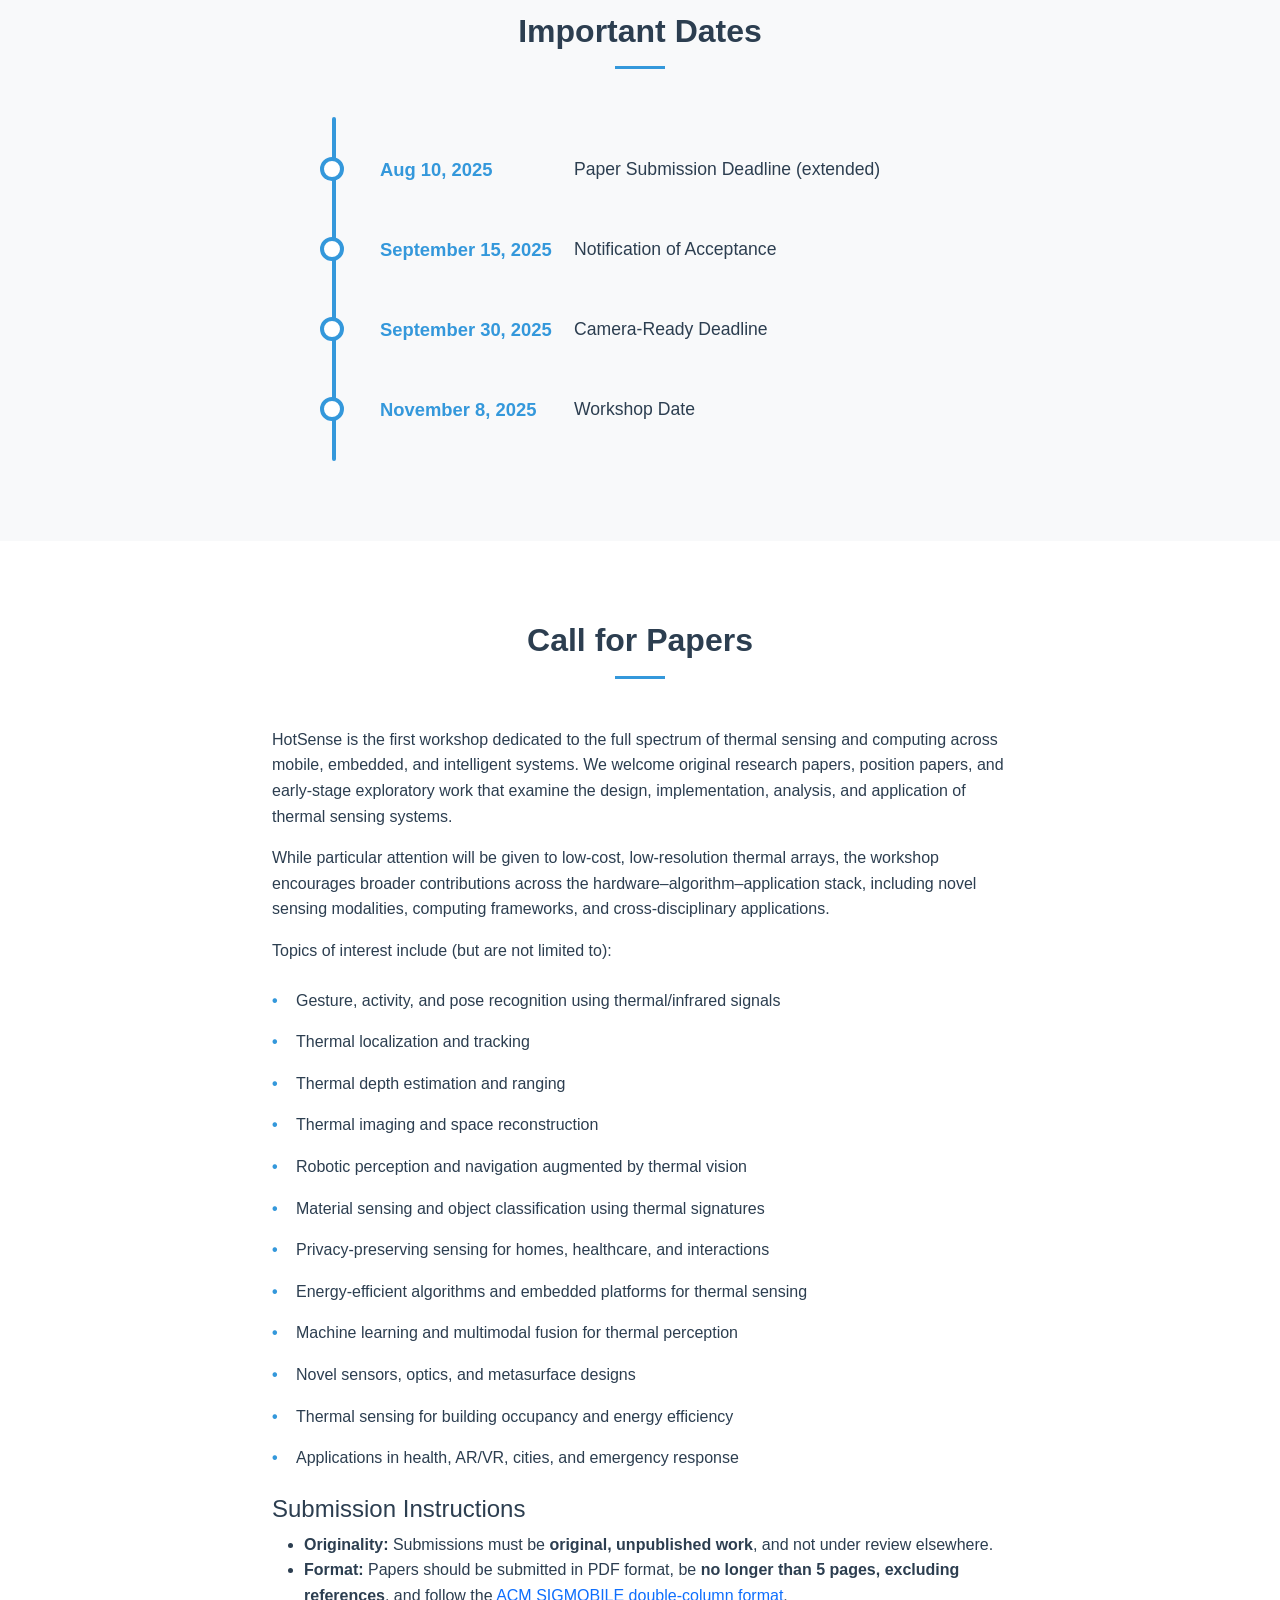
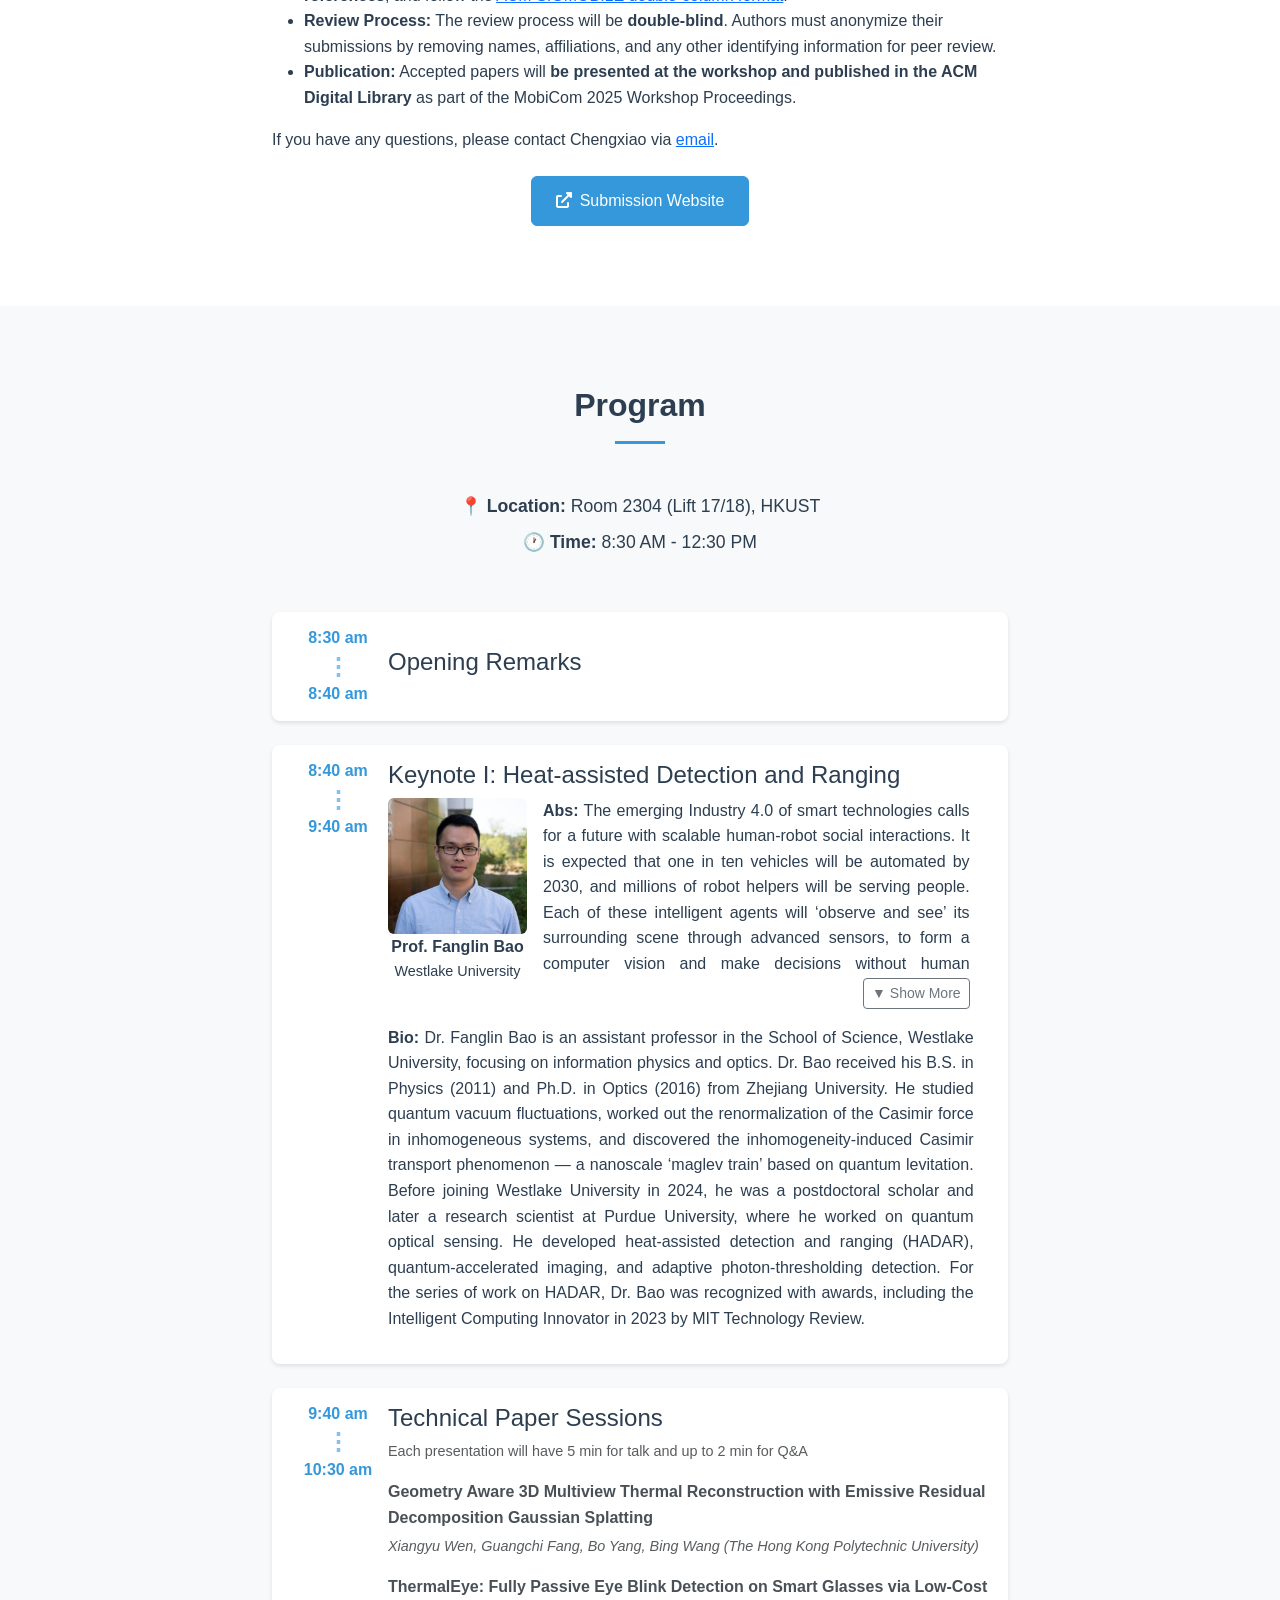
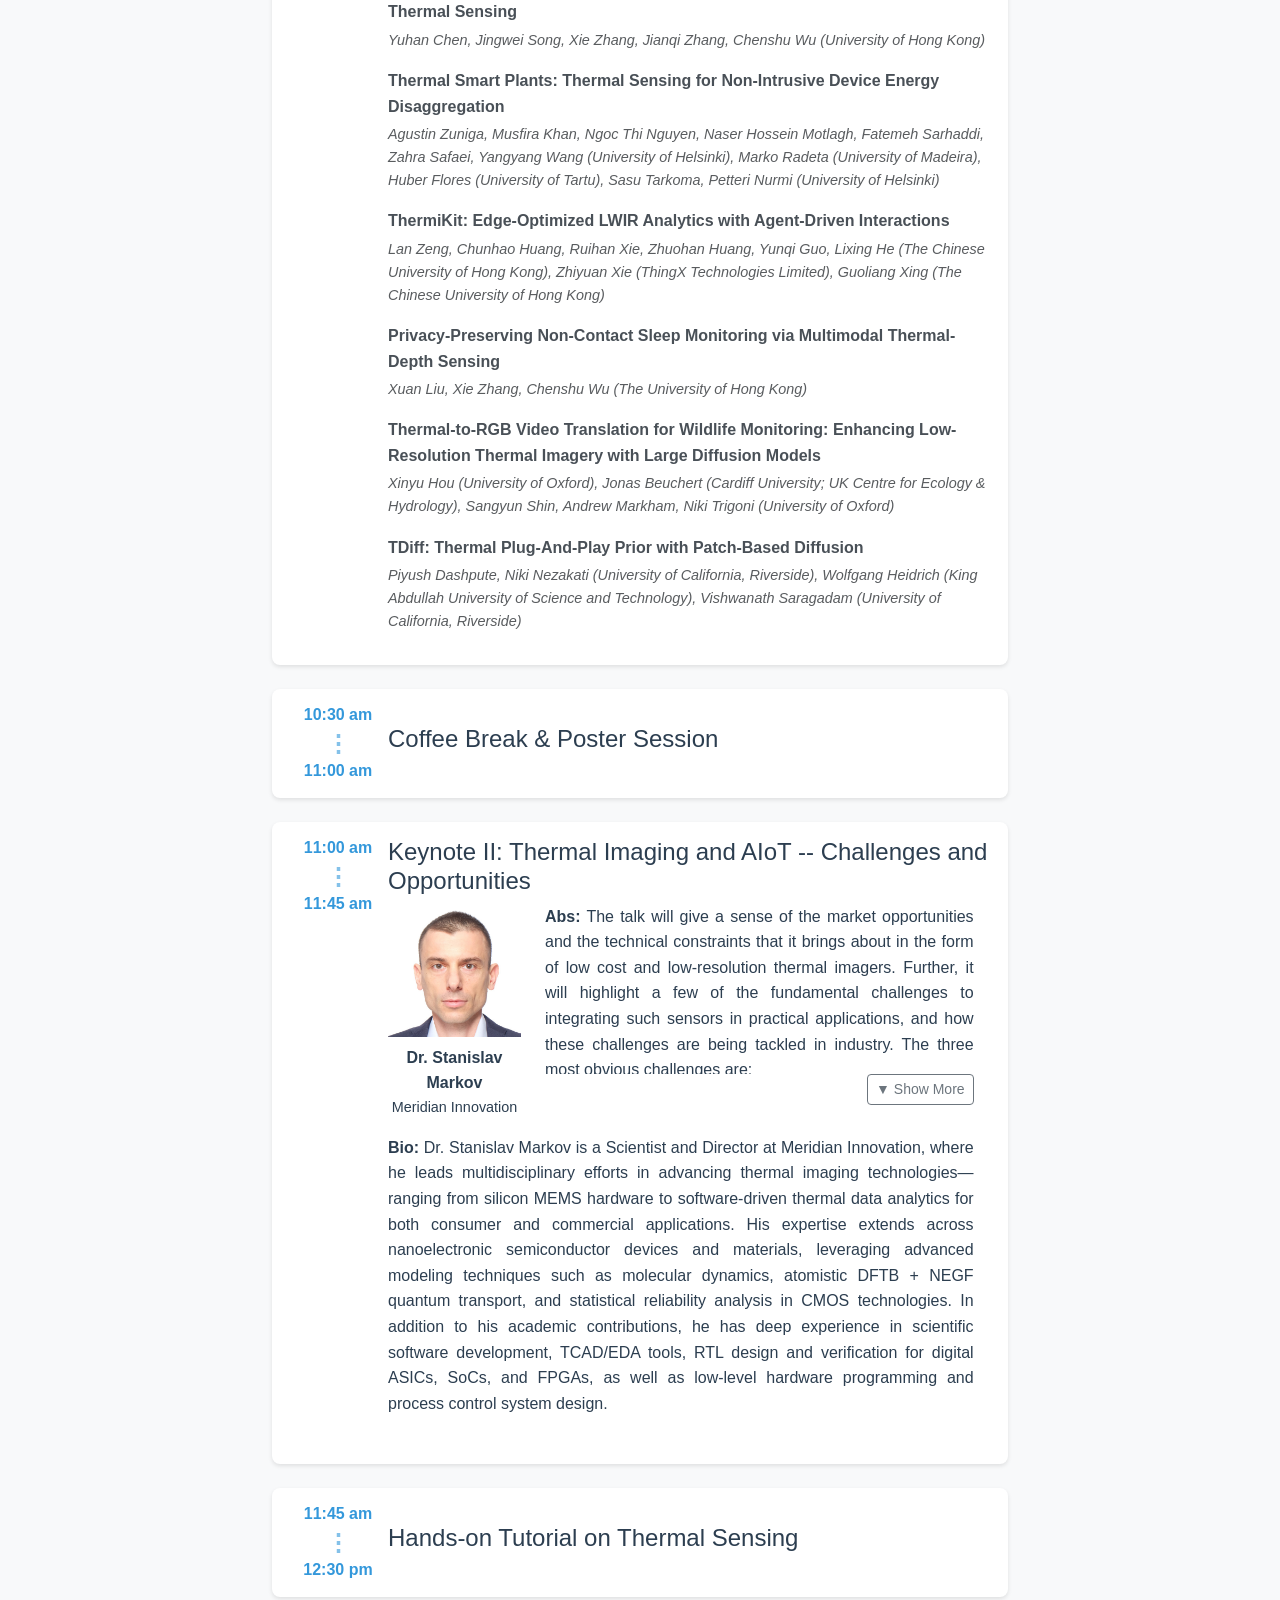
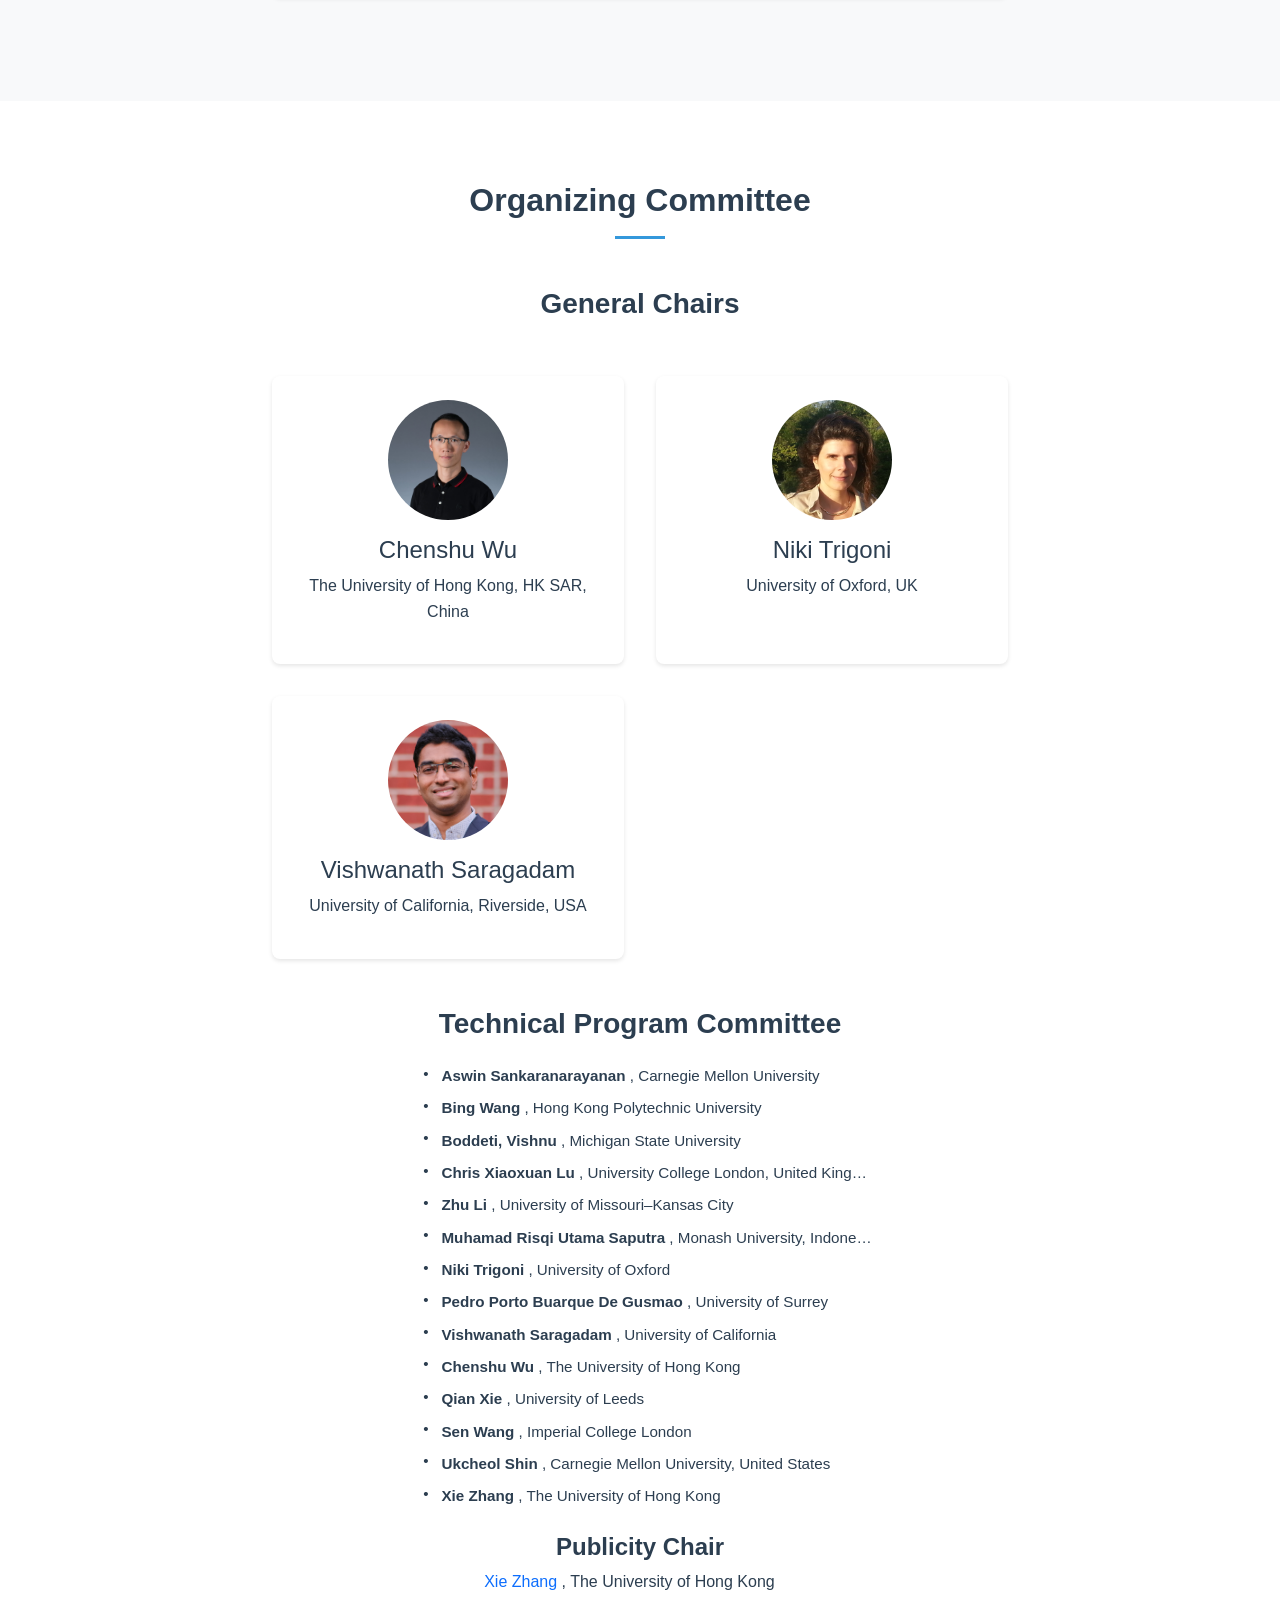
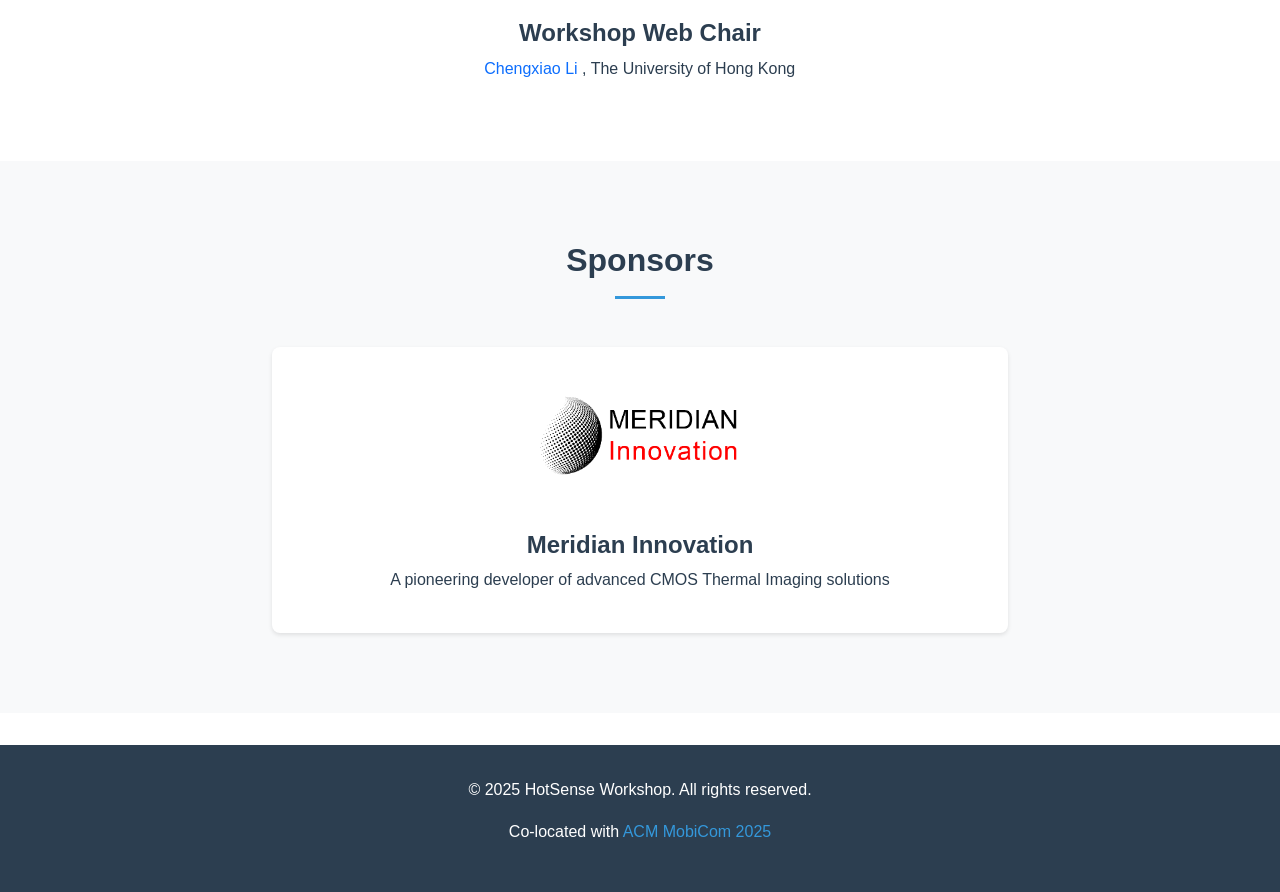
==== commit 99e6403b: "add time" ====
--- a/index.html
+++ b/index.html
@@ -230,19 +230,31 @@
     <!-- Program Section -->
     <section id="program" class="section-padding bg-light">
         <div class="container">
-            <h2 class="section-title">Program (Tentative)</h2>
+            <h2 class="section-title">Program</h2>
+            <div class="text-center mb-4">
+                <p class="mb-2" style="font-size: 1.1rem; color: var(--primary-color);"><strong>📍 Location:</strong> Room 2304 (Lift 17/18), HKUST</p>
+                <p style="font-size: 1.1rem; color: var(--primary-color);"><strong>🕐 Time:</strong> 8:30 AM - 12:30 PM</p>
+            </div>
             <div class="row">
                 <div class="col-lg-8 mx-auto">
                     <div class="program-schedule">
+                        <div class="program-item center-time">
+                            <div class="time">
+                                <div>8:30 am</div>
+                                <div class="time-separator">⋮</div>
+                                <div>8:40 am</div>
+                            </div>
+                            <div class="content">
+                                <h4>Opening Remarks</h4>
+                            </div>
+                        </div>
+                        
                         <div class="program-item">
-                            <div class="time">TBA</div>
-                            <div class="content">
-                                <h4>Welcome and Workshop Introduction</h4>
-                            </div>
-                        </div>
-                        
-                        <div class="program-item">
-                            <div class="time">TBA</div>
+                            <div class="time">
+                                <div>8:40 am</div>
+                                <div class="time-separator">⋮</div>
+                                <div>9:40 am</div>
+                            </div>
                             <div class="content">
                                 <h4>
                                     Keynote I: Heat-assisted Detection and Ranging
@@ -320,7 +332,75 @@
                         </div>
                         
                         <div class="program-item">
-                            <div class="time">TBA</div>
+                          <div class="time">
+                                <div>9:40 am</div>
+                                <div class="time-separator">⋮</div>
+                                <div>10:30 am</div>
+                            </div>
+                          <div class="content">
+                              <h4>Technical Paper Sessions</h4>
+                              <p class="text-muted mb-2" style="font-size: 0.9rem;"></p>
+                              <p class="text-muted mb-2" style="font-size: 0.9rem;">Each presentation will have 5 min for talk and up to 2 min for Q&amp;A</p>
+                              <div class="paper-list mt-3">
+                                  
+
+                                  
+
+                                  <div class="paper-item mb-3">
+                                      <p class="mb-1"><strong>Geometry Aware 3D Multiview Thermal Reconstruction with Emissive Residual Decomposition Gaussian Splatting</strong></p>
+                                      <p class="text-muted mb-0" style="font-size: 0.9rem;">Xiangyu Wen, Guangchi Fang, Bo Yang, Bing Wang (The Hong Kong Polytechnic University)</p>
+                                  </div>
+
+                                  <div class="paper-item mb-3">
+                                    <p class="mb-1"><strong>ThermalEye: Fully Passive Eye Blink Detection on Smart Glasses via Low-Cost Thermal Sensing</strong></p>
+                                    <p class="text-muted mb-0" style="font-size: 0.9rem;">Yuhan Chen, Jingwei Song, Xie Zhang, Jianqi Zhang, Chenshu Wu (University of Hong Kong)</p>
+                                  </div>
+
+                                  <div class="paper-item mb-3">
+                                      <p class="mb-1"><strong>Thermal Smart Plants: Thermal Sensing for Non-Intrusive Device Energy Disaggregation</strong></p>
+                                      <p class="text-muted mb-0" style="font-size: 0.9rem;">Agustin Zuniga, Musfira Khan, Ngoc Thi Nguyen, Naser Hossein Motlagh, Fatemeh Sarhaddi, Zahra Safaei, Yangyang Wang (University of Helsinki), Marko Radeta (University of Madeira), Huber Flores (University of Tartu), Sasu Tarkoma, Petteri Nurmi (University of Helsinki)</p>
+                                  </div>
+
+                                  <div class="paper-item mb-3">
+                                      <p class="mb-1"><strong>ThermiKit: Edge-Optimized LWIR Analytics with Agent-Driven Interactions</strong></p>
+                                      <p class="text-muted mb-0" style="font-size: 0.9rem;">Lan Zeng, Chunhao Huang, Ruihan Xie, Zhuohan Huang, Yunqi Guo, Lixing He (The Chinese University of Hong Kong), Zhiyuan Xie (ThingX Technologies Limited), Guoliang Xing (The Chinese University of Hong Kong)</p>
+                                  </div>
+
+                                  <div class="paper-item mb-3">
+                                    <p class="mb-1"><strong>Privacy-Preserving Non-Contact Sleep Monitoring via Multimodal Thermal-Depth Sensing</strong></p>
+                                    <p class="text-muted mb-0" style="font-size: 0.9rem;">Xuan Liu, Xie Zhang, Chenshu Wu (The University of Hong Kong)</p>
+                                  </div>
+
+                                  <div class="paper-item mb-3">
+                                      <p class="mb-1"><strong>Thermal-to-RGB Video Translation for Wildlife Monitoring: Enhancing Low-Resolution Thermal Imagery with Large Diffusion Models</strong></p>
+                                      <p class="text-muted mb-0" style="font-size: 0.9rem;">Xinyu Hou (University of Oxford), Jonas Beuchert (Cardiff University; UK Centre for Ecology & Hydrology), Sangyun Shin, Andrew Markham, Niki Trigoni (University of Oxford)</p>
+                                  </div>
+
+                                  <div class="paper-item mb-3">
+                                      <p class="mb-1"><strong>TDiff: Thermal Plug-And-Play Prior with Patch-Based Diffusion</strong></p>
+                                      <p class="text-muted mb-0" style="font-size: 0.9rem;">Piyush Dashpute, Niki Nezakati (University of California, Riverside), Wolfgang Heidrich (King Abdullah University of Science and Technology), Vishwanath Saragadam (University of California, Riverside)</p>
+                                  </div>
+                              </div>
+                          </div>
+                        </div>
+
+                        <div class="program-item center-time">
+                            <div class="time">
+                                <div>10:30 am</div>
+                                <div class="time-separator">⋮</div>
+                                <div>11:00 am</div>
+                            </div>
+                            <div class="content">
+                                <h4>Coffee Break & Poster Session</h4>
+                            </div>
+                        </div>
+
+                        <div class="program-item">
+                            <div class="time">
+                                <div>11:00 am</div>
+                                <div class="time-separator">⋮</div>
+                                <div>11:45 am</div>
+                            </div>
                             <div class="content">
                                 <h4>
                                     Keynote II: Thermal Imaging and AIoT -- Challenges and Opportunities
@@ -381,24 +461,23 @@
                             
                             </div>
                         </div>
-                        <div class="program-item">
-                            <div class="time">TBA</div>
+                        
+                        <div class="program-item center-time">
+                            <div class="time">
+                                <div>11:45 am</div>
+                                <div class="time-separator">⋮</div>
+                                <div>12:30 pm</div>
+                            </div>
                             <div class="content">
-                                <h4>Technical Paper Sessions</h4>
-                            </div>
-                        </div>
-                        <div class="program-item">
-                            <div class="time">TBA</div>
-                            <div class="content">
-                                <h4>Hands-on Tutorial Session</h4>
-                            </div>
-                        </div>
-                        <div class="program-item">
+                                <h4>Hands-on Tutorial on Thermal Sensing</h4>
+                            </div>
+                        </div>
+                        <!-- <div class="program-item center-time">
                             <div class="time">TBA</div>
                             <div class="content">
                                 <h4>Panel Discussion and Open Q&A</h4>
                             </div>
-                        </div>
+                        </div> -->
                     </div>
                 </div>
             </div>
--- a/css/style.css
+++ b/css/style.css
@@ -212,6 +212,7 @@
 
 .program-item {
     display: flex;
+    align-items: flex-start;
     margin-bottom: 1.5rem;
     padding: 1rem;
     background: white;
@@ -219,14 +220,42 @@
     box-shadow: 0 2px 4px rgba(0, 0, 0, 0.1);
 }
 
+.program-item.center-time {
+    align-items: center;
+}
+
 .program-item .time {
     width: 100px;
     font-weight: bold;
     color: var(--secondary-color);
+    display: flex;
+    flex-direction: column;
+    align-items: center;
+    text-align: center;
+    line-height: 1.3;
+    flex-shrink: 0;
+}
+
+.program-item .time-separator {
+    font-size: 1.5rem;
+    opacity: 0.6;
+    margin: 2px 0;
+    color: var(--secondary-color);
+    font-weight: 600;
 }
 
 .program-item .content {
     flex: 1;
+}
+
+/* Paper List Styles */
+.paper-list .paper-item p strong {
+    font-weight: 600;
+    color: #495057;
+}
+
+.paper-list .paper-item .text-muted {
+    font-style: italic;
 }
 
 /* Committee Members */
@@ -420,6 +449,15 @@
     .program-item .time {
         width: 100%;
         margin-bottom: 0.5rem;
+        flex-direction: row;
+        justify-content: center;
+        gap: 10px;
+        align-items: center;
+    }
+
+    .program-item .time-separator {
+        margin: 0 5px;
+        transform: rotate(90deg);
     }
 
     .sponsor-logo {
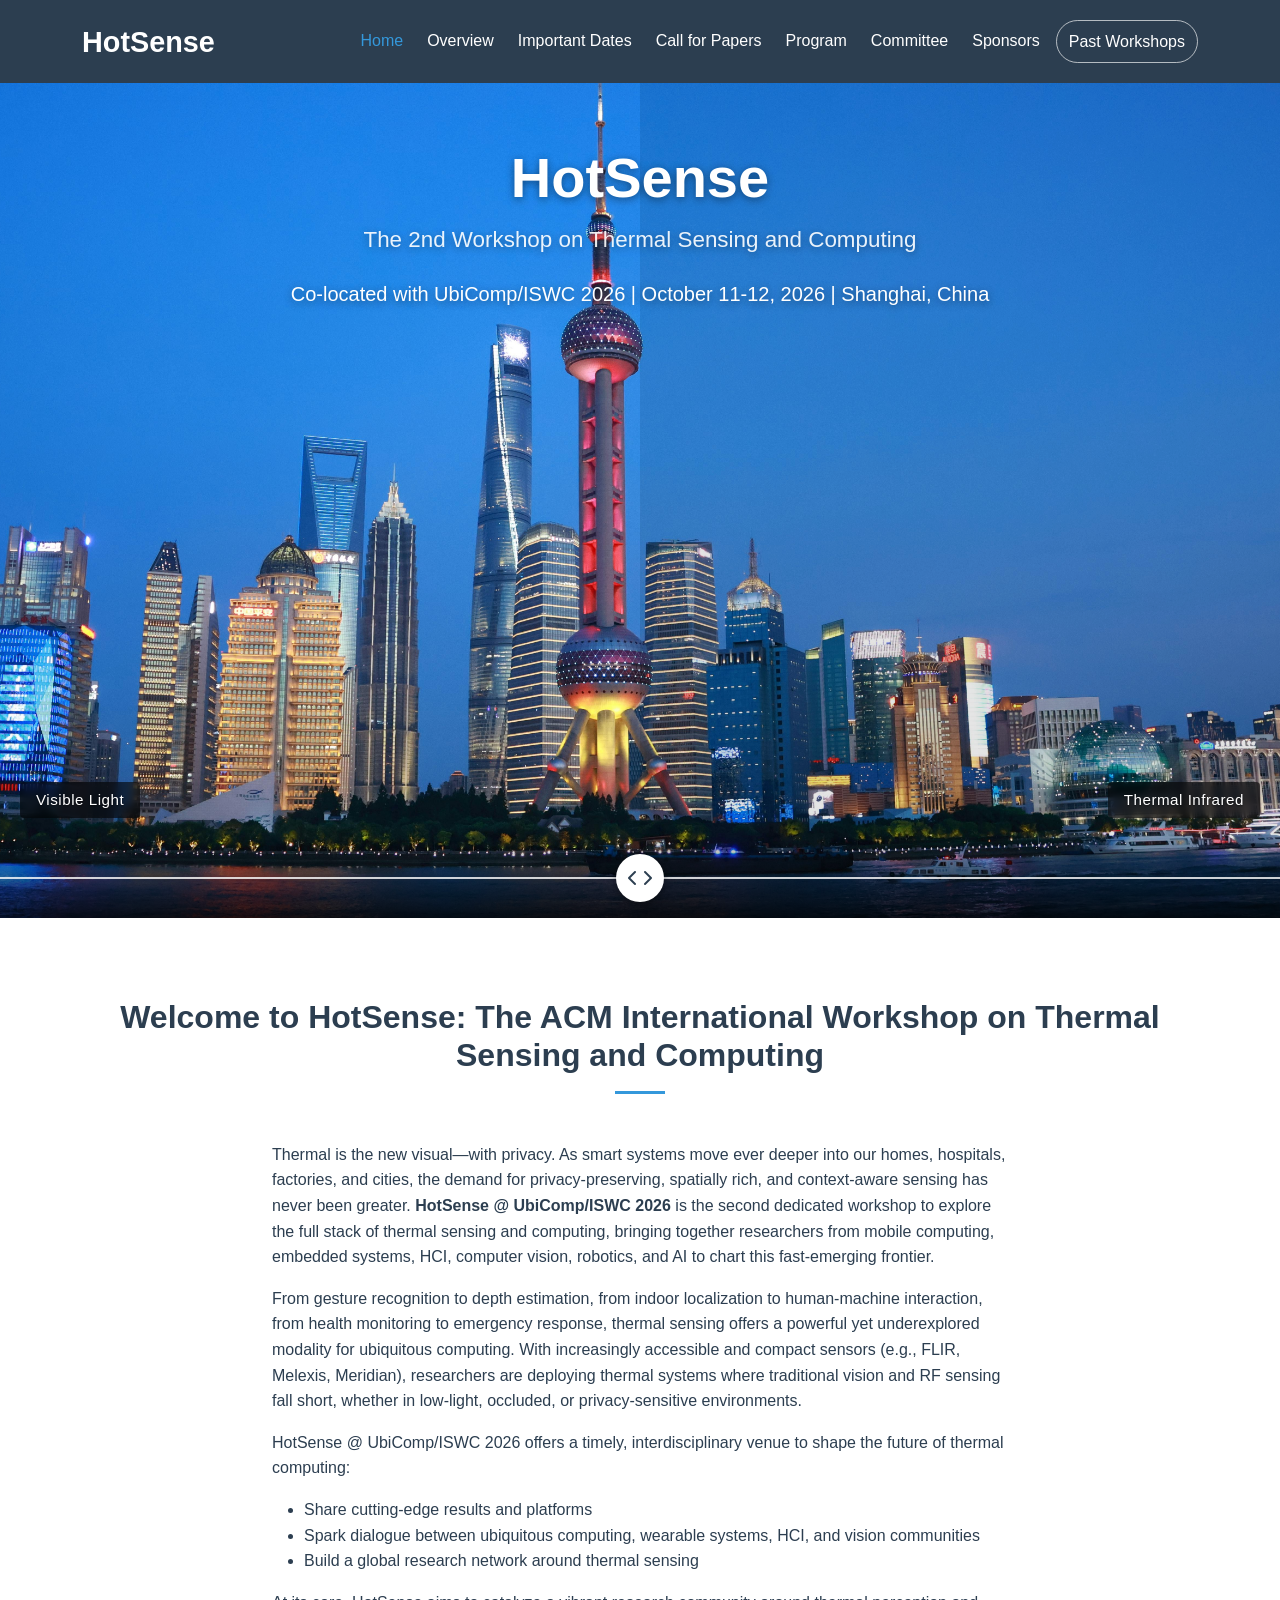
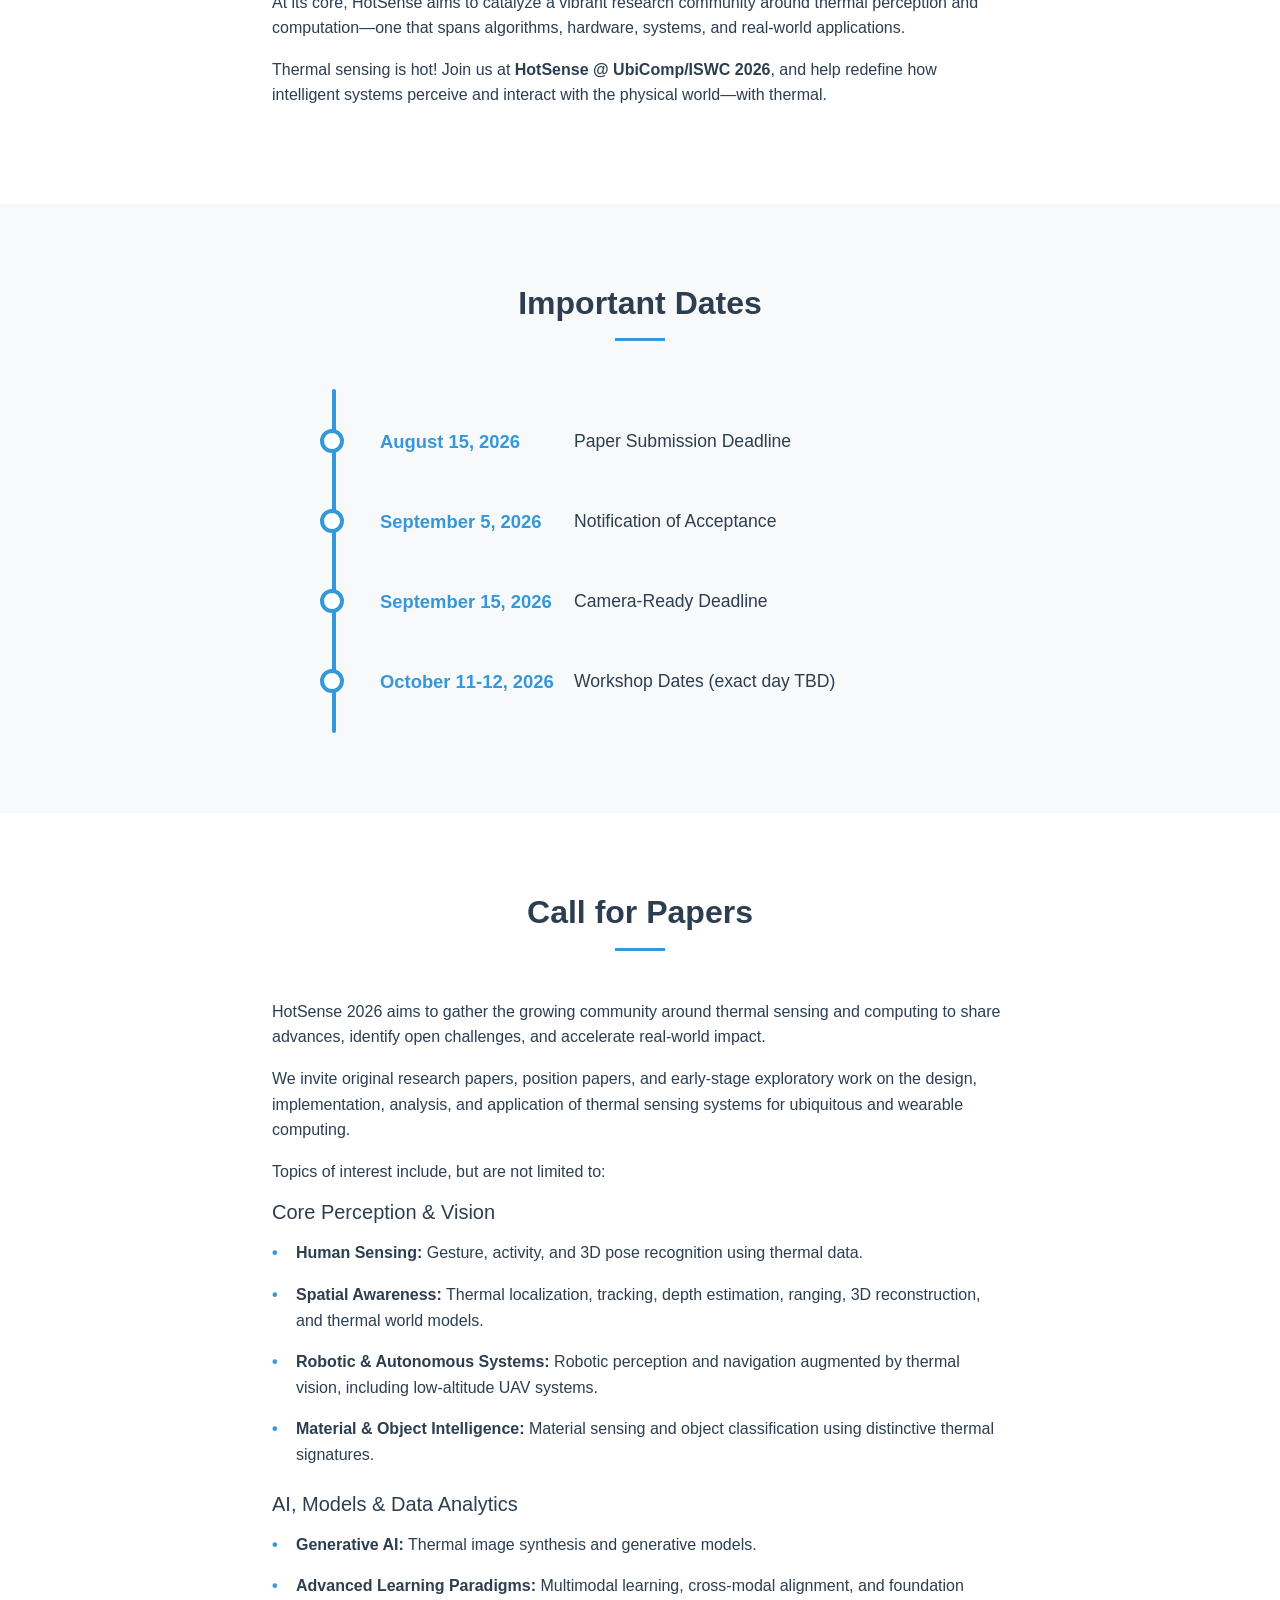
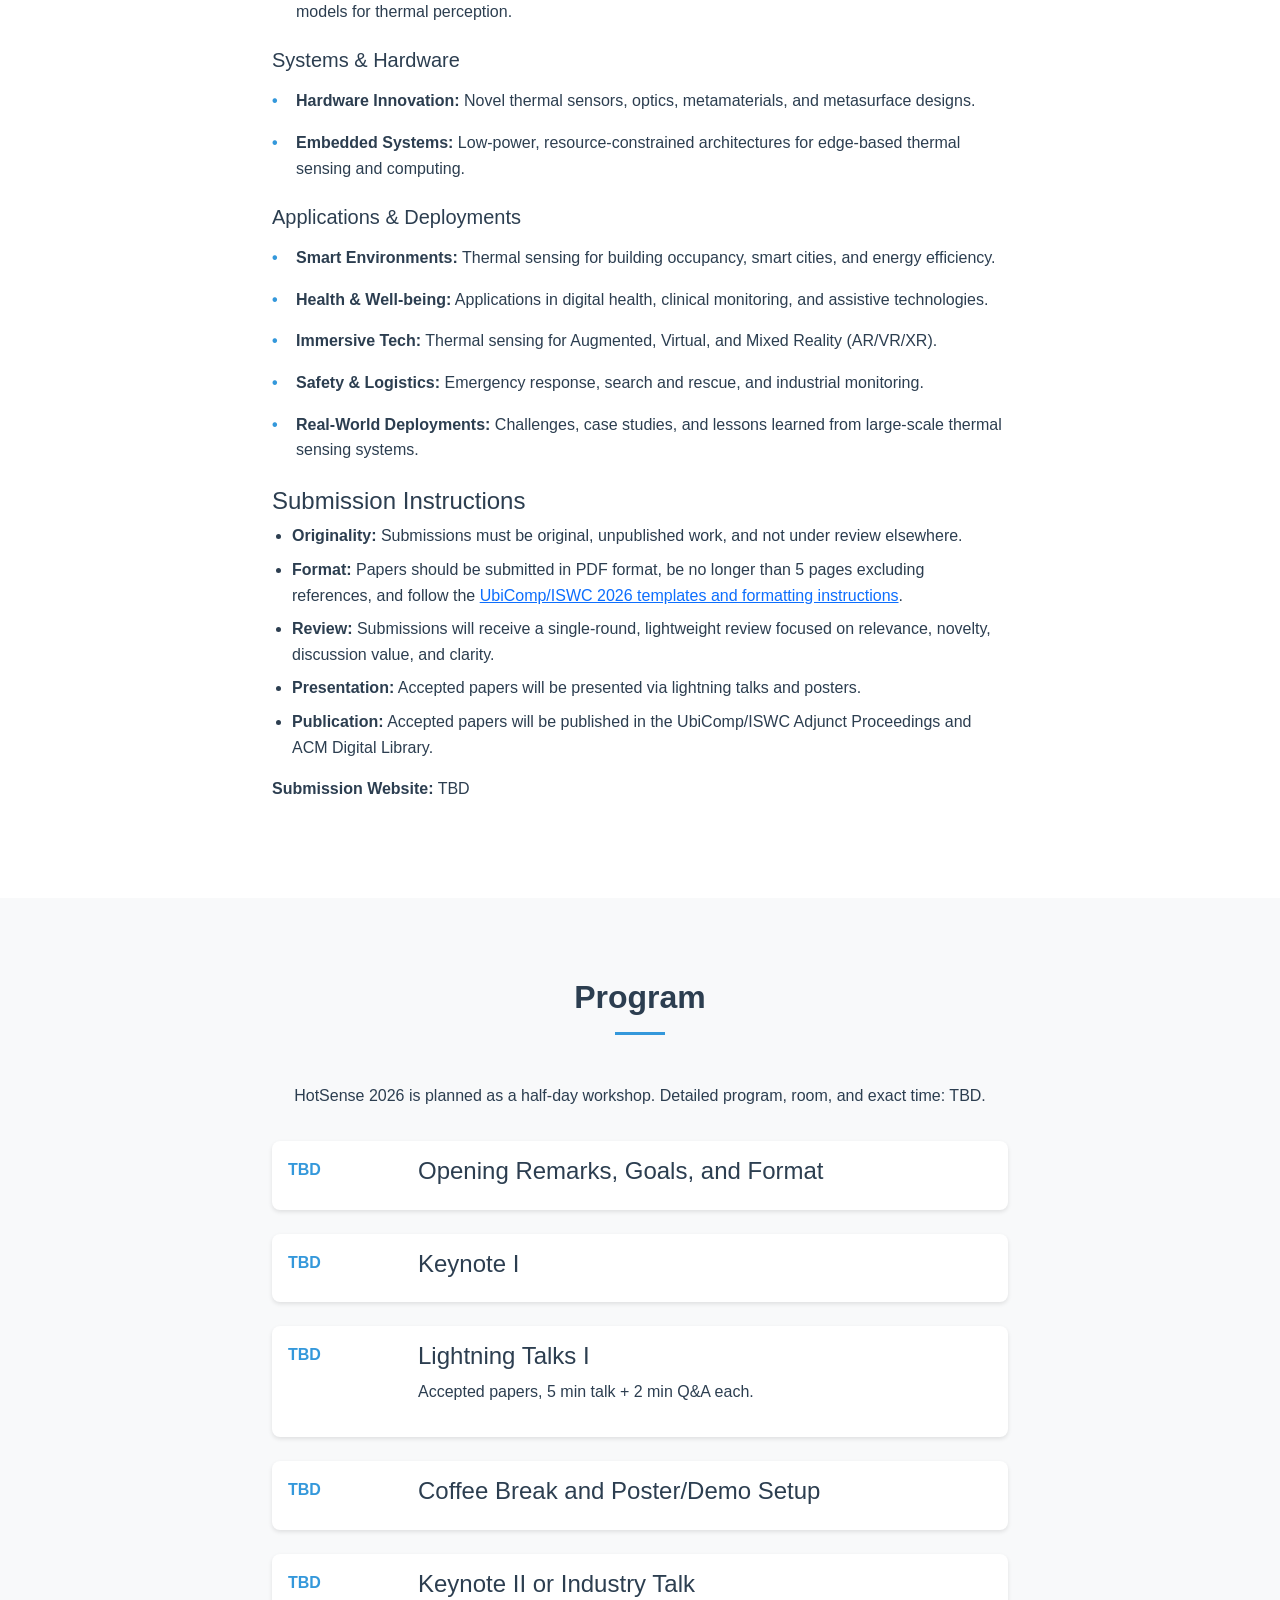
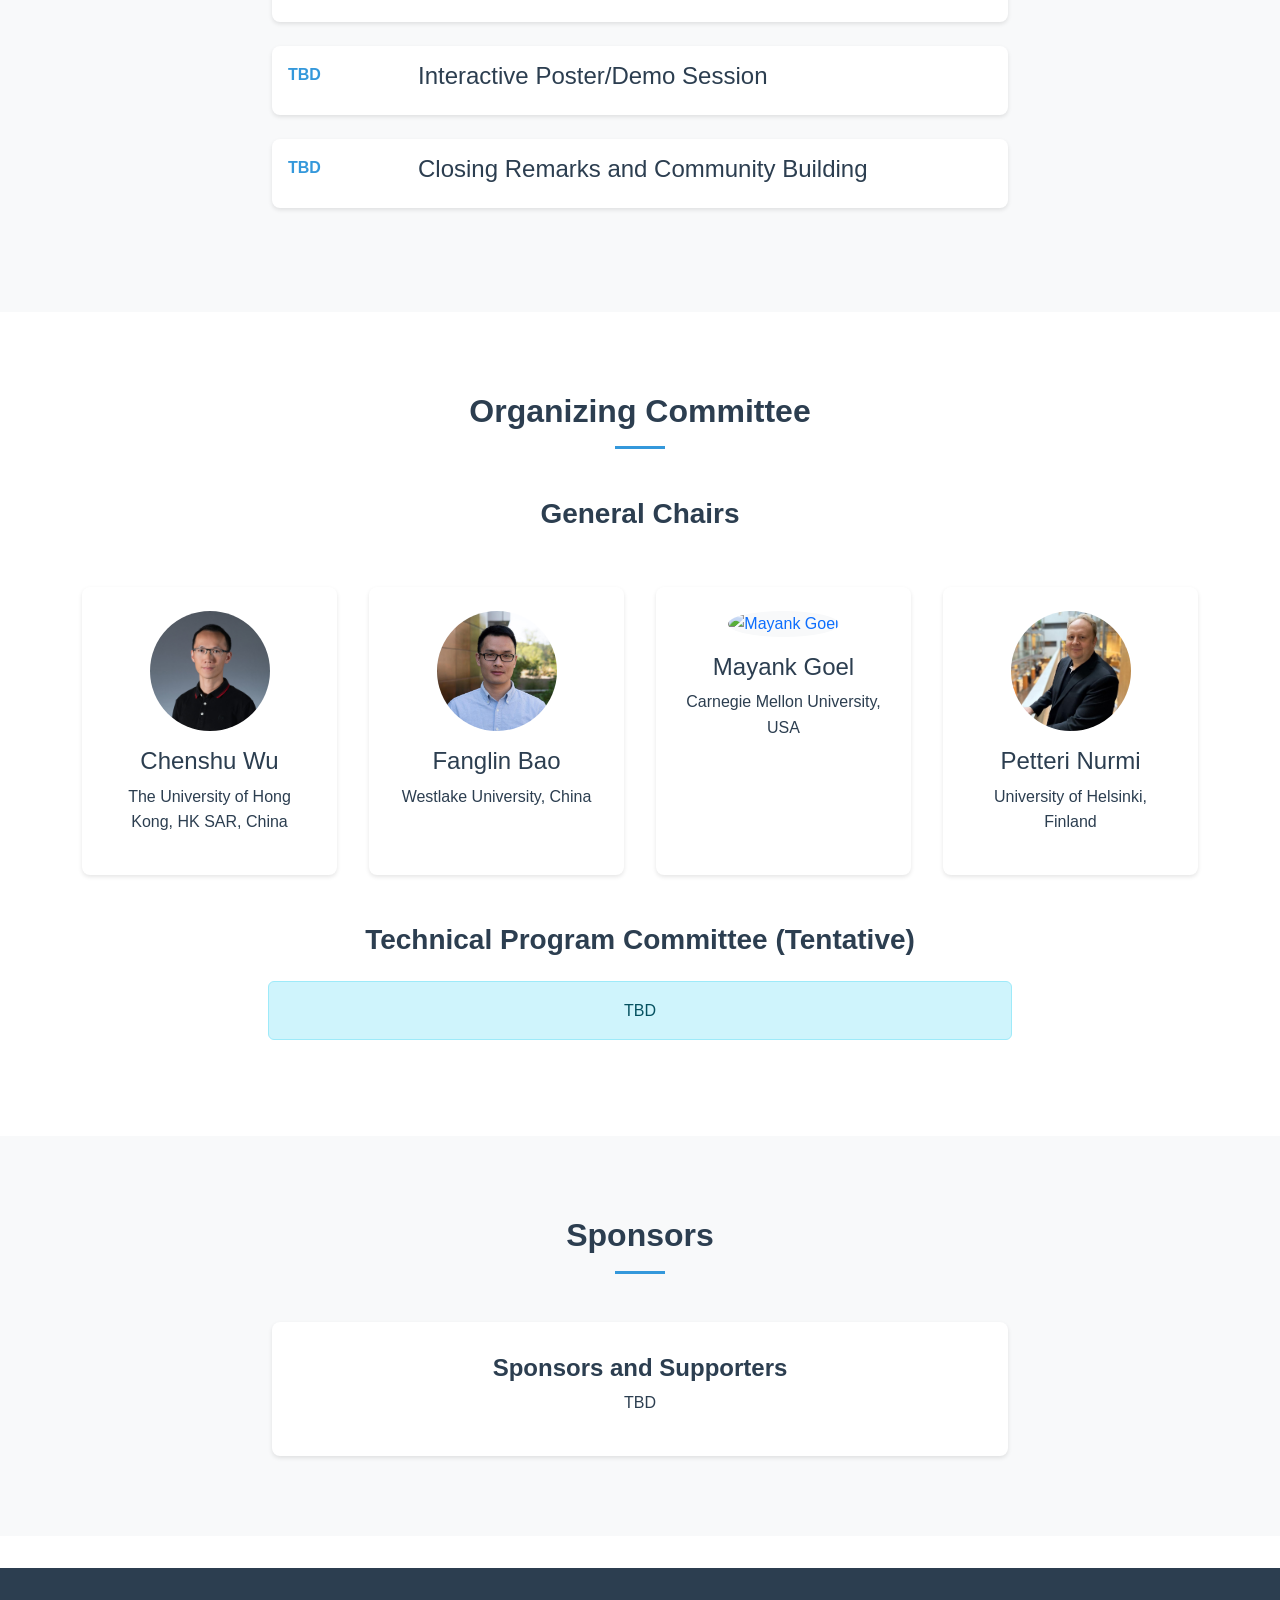
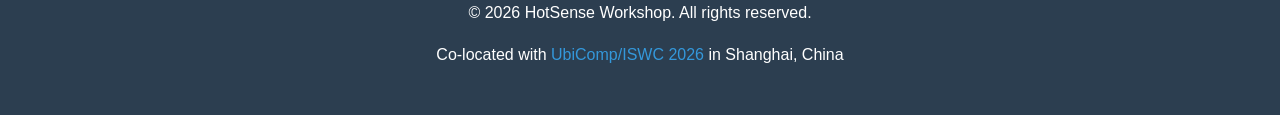
==== commit 4619879e: "update 2026" ====
--- a/index.html
+++ b/index.html
@@ -7,32 +7,6 @@
     <link href="https://cdn.jsdelivr.net/npm/bootstrap@5.3.0/dist/css/bootstrap.min.css" rel="stylesheet">
     <link rel="stylesheet" href="https://cdnjs.cloudflare.com/ajax/libs/font-awesome/6.0.0/css/all.min.css">
     <link rel="stylesheet" href="css/style.css">
-    <style>
-        /* 图片悬停放大和阴影 */
-        .speaker-photo {
-          transition: transform 0.3s ease, box-shadow 0.3s ease;
-          max-width: 100%;
-          height: auto;
-        }
-        a:hover .speaker-photo {
-          transform: scale(1.05);
-          box-shadow: 0 4px 12px rgba(0, 0, 0, 0.2);
-          cursor: pointer;
-          max-width: 100%;
-          height: auto;
-        }
-        
-        /* 姓名悬停变色加下划线 */
-        a.speaker-name {
-          text-decoration: none;
-          color: inherit;
-          transition: color 0.3s ease;
-        }
-        a.speaker-name:hover {
-          color: #0d6efd!important;
-          text-decoration: underline;
-        }
-        </style>
 </head>
 <body>
     <!-- Navigation -->
@@ -51,6 +25,7 @@
                     <li class="nav-item"><a class="nav-link" href="#program">Program</a></li>
                     <li class="nav-item"><a class="nav-link" href="#committee">Committee</a></li>
                     <li class="nav-item"><a class="nav-link" href="#sponsors">Sponsors</a></li>
+                    <li class="nav-item"><a class="nav-link nav-link-highlight" href="https://hotsense.github.io/2025/" target="_blank" rel="noopener noreferrer">Past Workshops</a></li>
                 </ul>
             </div>
         </div>
@@ -62,29 +37,17 @@
             <div class="row hero-content">
                 <div class="col-lg-8 mx-auto text-center">
                     <h1 class="display-4 fw-bold">HotSense</h1>
-                    <h2 class="h3 mb-4">ACM International Workshop on Thermal Sensing and Computing</h2>
-                    <p class="lead mb-4">Co-located with ACM MobiCom 2025 | November 8, 2025 | Hong Kong, China</p>
-                    
-                </div>
-            </div>
-        </div>
-        <!-- <div class="container">
-            <div class="row justify-content-center">
-              <div class="col-12 col-md-10 col-lg-8 text-center hero-content">
-                <h1 class="fw-bold" style="font-size: clamp(2rem, 5vw, 3.5rem);">HotSense</h1>
-                <h2 class="mb-4" style="font-size: clamp(1rem, 2.5vw, 1.5rem);">ACM International Workshop on Thermal Sensing and Computing</h2>
-                <p class="lead mb-4" style="font-size: clamp(0.9rem, 2vw, 1.25rem);">
-                  Co-located with ACM MobiCom 2025 | November 8, 2025 | Hong Kong, China
-                </p>
-              </div>
-            </div>
-          </div> -->
+                    <h2 class="h3 mb-4">The 2nd Workshop on Thermal Sensing and Computing</h2>
+                    <p class="lead mb-4">Co-located with UbiComp/ISWC 2026 | October 11-12, 2026 | Shanghai, China</p>
+                </div>
+            </div>
+        </div>
         
         <!-- Image Comparison Slider -->
         <div class="image-comparison">
             <div class="comparison-wrapper">
-                <img src="assets/rgb_bg_2.jpeg" alt="Visible Light View" class="comparison-image visible-image">
-                <img src="assets/thermal_bg.svg" alt="Thermal Infrared View" class="comparison-image thermal-image">
+                <img src="assets/shanghai_rgb.jpg" alt="Shanghai visible light view" class="comparison-image visible-image">
+                <img src="assets/shanghai_hot.png" alt="Shanghai thermal infrared view" class="comparison-image thermal-image">
                 <div class="comparison-handle">
                     <div class="handle-line"></div>
                     <div class="handle-circle">
@@ -106,31 +69,29 @@
             <h2 class="section-title">Welcome to HotSense: The ACM International Workshop on Thermal Sensing and Computing</h2>
             <div class="row">
                 <div class="col-lg-8 mx-auto">
-                    <p class="lead"><p>
-                        Thermal is the new visual—with privacy. As smart systems move ever deeper into our homes, hospitals, factories, and cities, the demand for privacy-preserving, spatially rich, and context-aware sensing has never been greater. 
-                        <strong>HotSense</strong> is the first dedicated workshop to explore the full stack of thermal sensing and computing, bringing together researchers from mobile computing, embedded systems, HCI, computer vision, robotics, and AI to chart this fast-emerging frontier.
-                        </p>
-                        
-                        <p>
+                    <p>
+                        Thermal is the new visual—with privacy. As smart systems move ever deeper into our homes, hospitals, factories, and cities, the demand for privacy-preserving, spatially rich, and context-aware sensing has never been greater.
+                        <strong>HotSense  @ UbiComp/ISWC 2026</strong> is the second dedicated workshop to explore the full stack of thermal sensing and computing, bringing together researchers from mobile computing, embedded systems, HCI, computer vision, robotics, and AI to chart this fast-emerging frontier.
+                    </p>
+
+                    <p>
                         From gesture recognition to depth estimation, from indoor localization to human-machine interaction, from health monitoring to emergency response, thermal sensing offers a powerful yet underexplored modality for ubiquitous computing. With increasingly accessible and compact sensors (e.g., FLIR, Melexis, Meridian), researchers are deploying thermal systems where traditional vision and RF sensing fall short, whether in low-light, occluded, or privacy-sensitive environments.
-                        </p>
-                        
-                        <p>HotSense @ MobiCom 2025 offers a timely, interdisciplinary venue to shape the future of thermal computing:</p>
-                        <ul>
-                          <li>Share cutting-edge results and platforms</li>
-                          <li>Spark dialogue between mobile systems and vision communities</li>
-                          <li>Build a global research network around thermal sensing</li>
-                        </ul>
-                        
-                        <p>
-                        At its core, HotSense aims to catalyze a vibrant research community around thermal perception and computation—one that spans algorithms, hardware, systems, 
-                        and real-world applications.
-                        </p>
-                        
-                        <p>
-                        🔥 Thermal sensing is hot! Join us at <strong>HotSense @ MobiCom 2025</strong>, and 
-                        help redefine how intelligent systems perceive and interact with the physical world—with thermal.
-                        </p>
+                    </p>
+
+                    <p>HotSense @ UbiComp/ISWC 2026 offers a timely, interdisciplinary venue to shape the future of thermal computing:</p>
+                    <ul>
+                        <li>Share cutting-edge results and platforms</li>
+                        <li>Spark dialogue between ubiquitous computing, wearable systems, HCI, and vision communities</li>
+                        <li>Build a global research network around thermal sensing</li>
+                    </ul>
+
+                    <p>
+                        At its core, HotSense aims to catalyze a vibrant research community around thermal perception and computation—one that spans algorithms, hardware, systems, and real-world applications.
+                    </p>
+
+                    <p>
+                        Thermal sensing is hot! Join us at <strong>HotSense @ UbiComp/ISWC 2026</strong>, and help redefine how intelligent systems perceive and interact with the physical world—with thermal.
+                    </p>
                 </div>
             </div>
         </div>
@@ -145,26 +106,23 @@
                     <div class="timeline">
                         <div class="timeline-item">
                             <div class="timeline-marker"></div>
-                            <div class="date">Aug 10, 2025</div>
-                            <!-- <div class="date">
-                              Aug 10, 2025 <span class="extended">(extended)</span>
-                            </div> -->
-                            <div class="content">Paper Submission Deadline (extended)</div>
+                            <div class="date">August 15, 2026</div>
+                            <div class="content">Paper Submission Deadline</div>
                         </div>
                         <div class="timeline-item">
                             <div class="timeline-marker"></div>
-                            <div class="date">September 15, 2025</div>
+                            <div class="date">September 5, 2026</div>
                             <div class="content">Notification of Acceptance</div>
                         </div>
                         <div class="timeline-item">
                             <div class="timeline-marker"></div>
-                            <div class="date">September 30, 2025</div>
+                            <div class="date">September 15, 2026</div>
                             <div class="content">Camera-Ready Deadline</div>
                         </div>
                         <div class="timeline-item">
                             <div class="timeline-marker"></div>
-                            <div class="date">November 8, 2025</div>
-                            <div class="content">Workshop Date</div>
+                            <div class="date">October 11-12, 2026</div>
+                            <div class="content">Workshop Dates (exact day TBD)</div>
                         </div>
                     </div>
                 </div>
@@ -178,50 +136,49 @@
             <h2 class="section-title">Call for Papers</h2>
             <div class="row">
                 <div class="col-lg-8 mx-auto">
-                    
-                    <p>
-                        HotSense is the first workshop dedicated to the full spectrum of thermal sensing and computing across mobile, embedded, and intelligent systems. We welcome 
-                        original research papers, position papers, and early-stage exploratory work that examine the design, implementation, analysis, and application of thermal sensing systems.
-                        </p>
-                        
-                        <p>
-                        While particular attention will be given to low-cost, low-resolution thermal arrays, the workshop encourages broader contributions across the 
-                        hardware–algorithm–application stack, including novel sensing modalities, computing frameworks, and cross-disciplinary applications.
-                        </p>
-                        
-                        <P> Topics of interest include (but are not limited to):</p>
-                        <ul class="topic-list">
-                          <li>Gesture, activity, and pose recognition using thermal/infrared signals</li>
-                          <li>Thermal localization and tracking</li>
-                          <li>Thermal depth estimation and ranging</li>
-                          <li>Thermal imaging and space reconstruction</li>
-                          <li>Robotic perception and navigation augmented by thermal vision</li>
-                          <li>Material sensing and object classification using thermal signatures</li>
-                          <li>Privacy-preserving sensing for homes, healthcare, and interactions</li>
-                          <li>Energy-efficient algorithms and embedded platforms for thermal sensing</li>
-                          <li>Machine learning and multimodal fusion for thermal perception</li>
-                          <li>Novel sensors, optics, and metasurface designs</li>
-                          <li>Thermal sensing for building occupancy and energy efficiency</li>
-                          <li>Applications in health, AR/VR, cities, and emergency response</li>
-                        </ul>
-                        
-                        <h4>Submission Instructions</h4>
-                        <ul class="submission-details">
-                            <li><strong>Originality:</strong> Submissions must be <strong>original, unpublished work</strong>, and not under review elsewhere.</li>
-                            <li><strong>Format:</strong> Papers should be submitted in PDF format, be <strong>no longer than 5 pages, excluding references</strong>, and follow the 
-                                <a href="https://www.acm.org/publications/proceedings-template" target="_blank">ACM SIGMOBILE double-column format</a>.
-                            </li>
-                            <li><strong>Review Process:</strong> The review process will be <strong>double-blind</strong>. Authors must anonymize their submissions by removing names, affiliations, and any other identifying information for peer review.</li>
-                            <li><strong>Publication:</strong> Accepted papers will <strong>be presented at the workshop and published in the ACM Digital Library</strong> as part of the MobiCom 2025 Workshop Proceedings.</li>
-                        </ul>
-
-                        <p>If you have any questions, please contact Chengxiao via <a href="mailto:u3603456@connect.hku.hk">email</a>.</p>
-
-                    <div class="text-center mt-4">
-                        <a href="https://hotsense25.hotcrp.com/" class="btn btn-primary" target="_blank">
-                            <i class="fas fa-external-link-alt me-2"></i>Submission Website
-                        </a>
-                    </div>
+                    <p>HotSense 2026 aims to gather the growing community around thermal sensing and computing to share advances, identify open challenges, and accelerate real-world impact.</p>
+                    <p>We invite original research papers, position papers, and early-stage exploratory work on the design, implementation, analysis, and application of thermal sensing systems for ubiquitous and wearable computing.</p>
+                    <p>Topics of interest include, but are not limited to:</p>
+
+                    <h5>Core Perception &amp; Vision</h5>
+                    <ul class="topic-list">
+                        <li><strong>Human Sensing:</strong> Gesture, activity, and 3D pose recognition using thermal data.</li>
+                        <li><strong>Spatial Awareness:</strong> Thermal localization, tracking, depth estimation, ranging, 3D reconstruction, and thermal world models.</li>
+                        <li><strong>Robotic &amp; Autonomous Systems:</strong> Robotic perception and navigation augmented by thermal vision, including low-altitude UAV systems.</li>
+                        <li><strong>Material &amp; Object Intelligence:</strong> Material sensing and object classification using distinctive thermal signatures.</li>
+                    </ul>
+
+                    <h5>AI, Models &amp; Data Analytics</h5>
+                    <ul class="topic-list">
+                        <li><strong>Generative AI:</strong> Thermal image synthesis and generative models.</li>
+                        <li><strong>Advanced Learning Paradigms:</strong> Multimodal learning, cross-modal alignment, and foundation models for thermal perception.</li>
+                    </ul>
+
+                    <h5>Systems &amp; Hardware</h5>
+                    <ul class="topic-list">
+                        <li><strong>Hardware Innovation:</strong> Novel thermal sensors, optics, metamaterials, and metasurface designs.</li>
+                        <li><strong>Embedded Systems:</strong> Low-power, resource-constrained architectures for edge-based thermal sensing and computing.</li>
+                    </ul>
+
+                    <h5>Applications &amp; Deployments</h5>
+                    <ul class="topic-list">
+                        <li><strong>Smart Environments:</strong> Thermal sensing for building occupancy, smart cities, and energy efficiency.</li>
+                        <li><strong>Health &amp; Well-being:</strong> Applications in digital health, clinical monitoring, and assistive technologies.</li>
+                        <li><strong>Immersive Tech:</strong> Thermal sensing for Augmented, Virtual, and Mixed Reality (AR/VR/XR).</li>
+                        <li><strong>Safety &amp; Logistics:</strong> Emergency response, search and rescue, and industrial monitoring.</li>
+                        <li><strong>Real-World Deployments:</strong> Challenges, case studies, and lessons learned from large-scale thermal sensing systems.</li>
+                    </ul>
+
+                    <h4>Submission Instructions</h4>
+                    <ul class="submission-details">
+                        <li><strong>Originality:</strong> Submissions must be original, unpublished work, and not under review elsewhere.</li>
+                        <li><strong>Format:</strong> Papers should be submitted in PDF format, be no longer than 5 pages excluding references, and follow the <a href="https://www.ubicomp.org/ubicomp-iswc-2026/formatting/" target="_blank" rel="noopener noreferrer">UbiComp/ISWC 2026 templates and formatting instructions</a>.</li>
+                        <li><strong>Review:</strong> Submissions will receive a single-round, lightweight review focused on relevance, novelty, discussion value, and clarity.</li>
+                        <li><strong>Presentation:</strong> Accepted papers will be presented via lightning talks and posters.</li>
+                        <li><strong>Publication:</strong> Accepted papers will be published in the UbiComp/ISWC Adjunct Proceedings and ACM Digital Library.</li>
+                    </ul>
+
+                    <p><strong>Submission Website:</strong> TBD</p>
                 </div>
             </div>
         </div>
@@ -231,253 +188,53 @@
     <section id="program" class="section-padding bg-light">
         <div class="container">
             <h2 class="section-title">Program</h2>
-            <div class="text-center mb-4">
-                <p class="mb-2" style="font-size: 1.1rem; color: var(--primary-color);"><strong>📍 Location:</strong> Room 2304 (Lift 17/18), HKUST</p>
-                <p style="font-size: 1.1rem; color: var(--primary-color);"><strong>🕐 Time:</strong> 8:30 AM - 12:30 PM</p>
-            </div>
-            <div class="row">
-                <div class="col-lg-8 mx-auto">
+            <div class="row">
+                <div class="col-lg-8 mx-auto">
+                    <p class="text-center mb-4">HotSense 2026 is planned as a half-day workshop. Detailed program, room, and exact time: TBD.</p>
                     <div class="program-schedule">
                         <div class="program-item center-time">
-                            <div class="time">
-                                <div>8:30 am</div>
-                                <div class="time-separator">⋮</div>
-                                <div>8:40 am</div>
-                            </div>
-                            <div class="content">
-                                <h4>Opening Remarks</h4>
-                            </div>
-                        </div>
-                        
-                        <div class="program-item">
-                            <div class="time">
-                                <div>8:40 am</div>
-                                <div class="time-separator">⋮</div>
-                                <div>9:40 am</div>
-                            </div>
-                            <div class="content">
-                                <h4>
-                                    Keynote I: Heat-assisted Detection and Ranging
-                                    
-                                </h4>
-                                <!-- <p>Assistant Professor, Westlake University, Hang Zhou, China</p>
-                                <div class="col-md-3 text-center">
-                                    <img src="assets/Fanglin.jpg" alt="Prof. Fanglin Bao" class="img-fluid rounded" style="max-width: 100%; height: auto; margin-bottom: 1rem;">
-                                </div>
-                                <p><strong>Title:</strong> <em>Heat-assisted Detection and Ranging</em></p> -->
-
-                                 <!-- 图片 + Affiliation + Title 并排 -->
-                                <div class="row mb-3 g-3 align-items-start" >
-                                    <!-- 左边图片 -->
-                                    <div class="col-12 col-md-3 text-center ">
-                                        <a href="https://en.westlake.edu.cn/faculty/fanglin-bao.html" target="_blank" style="text-decoration: none;">
-                                            <img src="assets/Fanglin.jpg" alt="Prof. Fanglin Bao" class="speaker-photo img-fluid rounded" style=" height: auto; ">
-                                        </a>
-                                        <div style="font-weight: 600;">
-                                            <a href="https://en.westlake.edu.cn/faculty/fanglin-bao.html" target="_blank" class="speaker-name" style="text-decoration: none; color: inherit;">
-                                                Prof. Fanglin Bao
-                                            </a>
-                                        </div>
-                                        <div style="font-size: 0.9rem;">Westlake University</div>
-                                        <!-- <div style="font-size: 0.9rem;">Hangzhou, China</div> -->
-                                    </div>
-                                    <!-- 右边信息 -->
-                                    <!-- <div class="col-md-9" style="padding-right: 1.9rem;">
-                                    
-                                        <p style="text-align: justify;">
-                                            <strong>Abs:</strong> The emerging Industry 4.0 of smart technologies calls for a future with scalable human-robot social interactions.
-                                            It is expected that one in ten vehicles will be automated by 2030, and millions of robot helpers will be serving people.
-                                            Each of these intelligent agents will ‘observe and see’ its surrounding scene through advanced sensors, to form a computer vision
-                                            and make decisions without human intervention. Traditional cameras cannot function in the dark. State-of-the-art sensors
-                                            (such as LiDAR, radar, and sonar) to enhance the camera vision face difficulties when the number of intelligent agents scales up.
-                                            Thermal imaging could be a new frontier in machine perception but suffers from the ‘ghosting effect’.
-                                            Based on our recent research, this talk will elaborate on the mechanism of the ghosting effect and how HADAR, as featured in <em>Nature</em>(2023), can overcome it, enabling high-resolution night vision for future machine perception.
-                                        </p>
-                                        
-                                    </div> -->
-                                    <!-- Abstract with toggle -->
-                                    <div class="col-12 col-md-9" style="padding-right: 1.9rem;">
-                                        <div id="abstract-collapse-2" style="max-height: 180px; overflow: hidden; transition: max-height 0.5s ease;">
-                                            <p style="text-align: justify; margin-bottom: 1rem;">
-                                                <strong>Abs:</strong> The emerging Industry 4.0 of smart technologies calls for a future with scalable human-robot social interactions.
-                                                It is expected that one in ten vehicles will be automated by 2030, and millions of robot helpers will be serving people.
-                                                Each of these intelligent agents will ‘observe and see’ its surrounding scene through advanced sensors, to form a computer vision
-                                                and make decisions without human intervention. Traditional cameras cannot function in the dark. State-of-the-art sensors
-                                                (such as LiDAR, radar, and sonar) to enhance the camera vision face difficulties when the number of intelligent agents scales up.
-                                                Thermal imaging could be a new frontier in machine perception but suffers from the ‘ghosting effect’.
-                                                Based on our recent research, this talk will elaborate on the mechanism of the ghosting effect and how HADAR, as featured in <em>Nature</em> (2023), can overcome it, enabling high-resolution night vision for future machine perception.
-                                            </p>
-                                        </div>
-                                        <div class="text-end">
-                                          <button class="btn btn-sm btn-outline-secondary" id="toggle-abs-btn-2" onclick="toggleAbstract('abstract-collapse-2','toggle-abs-btn-2')">▼ Show More</button>
-                                        </div>
-                                    </div>
-
-                                </div>
-                                <div class="row">
-                                    <div class="col-md-12" style="padding-right: 1.9rem;">
-                                    <p style="text-align: justify;">
-                                        <strong>Bio:</strong> Dr. Fanglin Bao is an assistant professor in the School of Science, Westlake University, focusing on information physics and optics. 
-                                        Dr. Bao received his B.S. in Physics (2011) and Ph.D. in Optics (2016) from Zhejiang University.
-                                        He studied quantum vacuum fluctuations, worked out the renormalization of the Casimir force in inhomogeneous systems,
-                                        and discovered the inhomogeneity-induced Casimir transport phenomenon — a nanoscale ‘maglev train’ based on quantum levitation.
-                                        Before joining Westlake University in 2024, he was a postdoctoral scholar and later a research scientist at Purdue University,
-                                        where he worked on quantum optical sensing. He developed heat-assisted detection and ranging (HADAR), quantum-accelerated imaging,
-                                        and adaptive photon-thresholding detection. For the series of work on HADAR, Dr. Bao was recognized with awards, including the
-                                        Intelligent Computing Innovator in 2023 by MIT Technology Review.
-                                    </p>
-                                    </div>
-                                </div>
-                            </div>
-                        </div>
-                        
-                        <div class="program-item">
-                          <div class="time">
-                                <div>9:40 am</div>
-                                <div class="time-separator">⋮</div>
-                                <div>10:30 am</div>
-                            </div>
-                          <div class="content">
-                              <h4>Technical Paper Sessions</h4>
-                              <p class="text-muted mb-2" style="font-size: 0.9rem;"></p>
-                              <p class="text-muted mb-2" style="font-size: 0.9rem;">Each presentation will have 5 min for talk and up to 2 min for Q&amp;A</p>
-                              <div class="paper-list mt-3">
-                                  
-
-                                  
-
-                                  <div class="paper-item mb-3">
-                                      <p class="mb-1"><strong>Geometry Aware 3D Multiview Thermal Reconstruction with Emissive Residual Decomposition Gaussian Splatting</strong></p>
-                                      <p class="text-muted mb-0" style="font-size: 0.9rem;">Xiangyu Wen, Guangchi Fang, Bo Yang, Bing Wang (The Hong Kong Polytechnic University)</p>
-                                  </div>
-
-                                  <div class="paper-item mb-3">
-                                    <p class="mb-1"><strong>ThermalEye: Fully Passive Eye Blink Detection on Smart Glasses via Low-Cost Thermal Sensing</strong></p>
-                                    <p class="text-muted mb-0" style="font-size: 0.9rem;">Yuhan Chen, Jingwei Song, Xie Zhang, Jianqi Zhang, Chenshu Wu (University of Hong Kong)</p>
-                                  </div>
-
-                                  <div class="paper-item mb-3">
-                                      <p class="mb-1"><strong>Thermal Smart Plants: Thermal Sensing for Non-Intrusive Device Energy Disaggregation</strong></p>
-                                      <p class="text-muted mb-0" style="font-size: 0.9rem;">Agustin Zuniga, Musfira Khan, Ngoc Thi Nguyen, Naser Hossein Motlagh, Fatemeh Sarhaddi, Zahra Safaei, Yangyang Wang (University of Helsinki), Marko Radeta (University of Madeira), Huber Flores (University of Tartu), Sasu Tarkoma, Petteri Nurmi (University of Helsinki)</p>
-                                  </div>
-
-                                  <div class="paper-item mb-3">
-                                      <p class="mb-1"><strong>ThermiKit: Edge-Optimized LWIR Analytics with Agent-Driven Interactions</strong></p>
-                                      <p class="text-muted mb-0" style="font-size: 0.9rem;">Lan Zeng, Chunhao Huang, Ruihan Xie, Zhuohan Huang, Yunqi Guo, Lixing He (The Chinese University of Hong Kong), Zhiyuan Xie (ThingX Technologies Limited), Guoliang Xing (The Chinese University of Hong Kong)</p>
-                                  </div>
-
-                                  <div class="paper-item mb-3">
-                                    <p class="mb-1"><strong>Privacy-Preserving Non-Contact Sleep Monitoring via Multimodal Thermal-Depth Sensing</strong></p>
-                                    <p class="text-muted mb-0" style="font-size: 0.9rem;">Xuan Liu, Xie Zhang, Chenshu Wu (The University of Hong Kong)</p>
-                                  </div>
-
-                                  <div class="paper-item mb-3">
-                                      <p class="mb-1"><strong>Thermal-to-RGB Video Translation for Wildlife Monitoring: Enhancing Low-Resolution Thermal Imagery with Large Diffusion Models</strong></p>
-                                      <p class="text-muted mb-0" style="font-size: 0.9rem;">Xinyu Hou (University of Oxford), Jonas Beuchert (Cardiff University; UK Centre for Ecology & Hydrology), Sangyun Shin, Andrew Markham, Niki Trigoni (University of Oxford)</p>
-                                  </div>
-
-                                  <div class="paper-item mb-3">
-                                      <p class="mb-1"><strong>TDiff: Thermal Plug-And-Play Prior with Patch-Based Diffusion</strong></p>
-                                      <p class="text-muted mb-0" style="font-size: 0.9rem;">Piyush Dashpute, Niki Nezakati (University of California, Riverside), Wolfgang Heidrich (King Abdullah University of Science and Technology), Vishwanath Saragadam (University of California, Riverside)</p>
-                                  </div>
-                              </div>
-                          </div>
-                        </div>
-
-                        <div class="program-item center-time">
-                            <div class="time">
-                                <div>10:30 am</div>
-                                <div class="time-separator">⋮</div>
-                                <div>11:00 am</div>
-                            </div>
-                            <div class="content">
-                                <h4>Coffee Break & Poster Session</h4>
-                            </div>
-                        </div>
-
-                        <div class="program-item">
-                            <div class="time">
-                                <div>11:00 am</div>
-                                <div class="time-separator">⋮</div>
-                                <div>11:45 am</div>
-                            </div>
-                            <div class="content">
-                                <h4>
-                                    Keynote II: Thermal Imaging and AIoT -- Challenges and Opportunities
-                                    <!-- <a href="https://www.linkedin.com/in/stanislav-markov-745a18/?originalSubdomain=hk" target="_blank" style="text-decoration: none; color: inherit;">
-                                        Stanislav Markov
-                                    </a> -->
-                                </h4>
-                                <!-- <p>Meridian Innovation</p>
-                                <p><em>Title: TBD</em></p> -->
-
-                                <div class="row mb-3" style="display: flex; align-items: flex-start;">
-                                    <!-- 左边图片 -->
-                                    <div class="col-md-3 text-center">
-                                        <a href="https://www.linkedin.com/in/stanislav-markov-745a18/?originalSubdomain=hk" target="_blank" style="text-decoration: none;">
-                                            <img src="assets/Stanislav.jpg" alt="Stanislav Markov" class="speaker-photo" style=" height: auto; margin-bottom: 0.5rem;">
-                                        </a>
-                                        <div style="font-weight: 600;">
-                                            <a href="https://www.linkedin.com/in/stanislav-markov-745a18/?originalSubdomain=hk" target="_blank" class="speaker-name" style="text-decoration: none; color: inherit;">
-                                                Dr. Stanislav Markov
-                                            </a>
-                                        </div>
-                                        <div style="font-size: 0.9rem;">Meridian Innovation</div>
-                                        <!-- <div style="font-size: 0.9rem;">HK SAR, China</div> -->
-                                    </div>
-                                    <!-- 右边信息 -->
-                                    <div class="col-md-9"style="padding-right: 1.9rem;">
-                                        
-                                      <div id="abstract-collapse-1" style="max-height: 170px; overflow: hidden; transition: max-height 0.5s ease;">
-                                        <p style="text-align: justify; margin-bottom: 1rem;">
-                                            <strong>Abs:</strong> The talk will give a sense of the market opportunities and the technical constraints that it brings about in the form of low cost and low-resolution thermal imagers.
-                                            Further, it will highlight a few of the fundamental challenges to integrating such sensors in practical applications, and how these challenges are being tackled in industry.
-                                            The three most obvious challenges are:
-                                            <ol style="list-style-type: disc; padding-left: 20px; text-align: justify;"">
-                                              <li><strong>The intrinsically large noise</strong> - impacting segmentation, feature extraction and obtaining of structural information from thermal image,</li>
-                                              <li><strong>The large uncertainty in temperature readout</strong> - a major obstacle for most applications that require accurate temperature for feedback in control loops,</li>
-                                              <li><strong>Production variability</strong> - which may require a layer of complex analytics between the hardware and the software layers, when addressing mass markets.</li>
-                                            </ol>
-                                        </p>
-                                    </div>
-                                    <div class="text-end">
-                                      <button class="btn btn-sm btn-outline-secondary" id="toggle-abs-btn-1" onclick="toggleAbstract1('abstract-collapse-1','toggle-abs-btn-1')">▼ Show More</button>
-                                    </div>
-                                        
-                                    </div>
-                                    
-                                </div>
-                                <div class="row">
-                                  <div class="col-md-12" style="padding-right: 1.9rem;">
-                                  <p style="text-align: justify;">
-                                      <strong>Bio:</strong> Dr. Stanislav Markov is a Scientist and Director at Meridian Innovation, where he leads multidisciplinary efforts in advancing thermal imaging technologies—ranging from silicon MEMS hardware to software-driven thermal data analytics for both consumer and commercial applications. His expertise extends across nanoelectronic semiconductor devices and materials, leveraging advanced modeling techniques such as molecular dynamics, atomistic DFTB + NEGF quantum transport, and statistical reliability analysis in CMOS technologies. In addition to his academic contributions, he has deep experience in scientific software development, TCAD/EDA tools, RTL design and verification for digital ASICs, SoCs, and FPGAs, as well as low-level hardware programming and process control system design.
-                                  </p>
-                                  </div>
-                              </div>
-                            
-                            <p style="text-align: justify;">
-                                
-                            </p>
-                            
-                            </div>
-                        </div>
-                        
-                        <div class="program-item center-time">
-                            <div class="time">
-                                <div>11:45 am</div>
-                                <div class="time-separator">⋮</div>
-                                <div>12:30 pm</div>
-                            </div>
-                            <div class="content">
-                                <h4>Hands-on Tutorial on Thermal Sensing</h4>
-                            </div>
-                        </div>
-                        <!-- <div class="program-item center-time">
-                            <div class="time">TBA</div>
-                            <div class="content">
-                                <h4>Panel Discussion and Open Q&A</h4>
-                            </div>
-                        </div> -->
+                            <div class="time">TBD</div>
+                            <div class="content">
+                                <h4>Opening Remarks, Goals, and Format</h4>
+                            </div>
+                        </div>
+                        <div class="program-item center-time">
+                            <div class="time">TBD</div>
+                            <div class="content">
+                                <h4>Keynote I</h4>
+                            </div>
+                        </div>
+                        <div class="program-item center-time">
+                            <div class="time">TBD</div>
+                            <div class="content">
+                                <h4>Lightning Talks I</h4>
+                                <p>Accepted papers, 5 min talk + 2 min Q&amp;A each.</p>
+                            </div>
+                        </div>
+                        <div class="program-item center-time">
+                            <div class="time">TBD</div>
+                            <div class="content">
+                                <h4>Coffee Break and Poster/Demo Setup</h4>
+                            </div>
+                        </div>
+                        <div class="program-item center-time">
+                            <div class="time">TBD</div>
+                            <div class="content">
+                                <h4>Keynote II or Industry Talk</h4>
+                            </div>
+                        </div>
+                        <div class="program-item center-time">
+                            <div class="time">TBD</div>
+                            <div class="content">
+                                <h4>Interactive Poster/Demo Session</h4>
+                            </div>
+                        </div>
+                        <div class="program-item center-time">
+                            <div class="time">TBD</div>
+                            <div class="content">
+                                <h4>Closing Remarks and Community Building</h4>
+                            </div>
+                        </div>
                     </div>
                 </div>
             </div>
@@ -489,245 +246,45 @@
         <div class="container">
             <h2 class="section-title">Organizing Committee</h2>
             <div class="row">
-
                 <h3 class="text-center mb-4" style="color: var(--primary-color); font-weight: 600;">General Chairs</h3>
-                <div class="col-lg-8 mx-auto">
-                    <div class="committee-members">
+                <div class="col-lg-12 mx-auto">
+                    <div class="committee-members general-chairs">
                         <div class="member">
-                            <a href="https://www.cswu.me/" target="_blank" rel="noopener noreferrer">
-                                <img src="assets/chenshu.png" alt="Chenshu Wu" class="img-fluid rounded-circle mb-3" style="width:120px;height:120px;object-fit:cover;">
+                            <a href="https://cswu.me/" target="_blank" rel="noopener noreferrer">
+                                <img src="assets/chenshu.png" alt="Chenshu Wu" class="member-photo img-fluid rounded-circle mb-3">
                                 <h4>Chenshu Wu</h4>
                             </a>
                             <p>The University of Hong Kong, HK SAR, China</p>
                         </div>
                         <div class="member">
-                            <a href="https://www.cs.ox.ac.uk/people/niki.trigoni/" target="_blank" rel="noopener noreferrer">
-                                <img src="assets/Niki.png" alt="Niki Trigoni" class="img-fluid rounded-circle mb-3" style="width:120px;height:120px;object-fit:cover;">
-                                <h4>Niki Trigoni</h4>
+                            <a href="https://en.westlake.edu.cn/faculty/fanglin-bao.html" target="_blank" rel="noopener noreferrer">
+                                <img src="assets/Fangling.jpg" alt="Fanglin Bao" class="member-photo img-fluid rounded-circle mb-3">
+                                <h4>Fanglin Bao</h4>
                             </a>
-                            <p>University of Oxford, UK</p>
+                            <p>Westlake University, China</p>
                         </div>
                         <div class="member">
-                            <a href="https://vishwa91.github.io" target="_blank" rel="noopener noreferrer">
-                                <img src="assets/vishwanath.png" alt="Vishwanath Saragadam" class="img-fluid rounded-circle mb-3" style="width:120px;height:120px;object-fit:cover;">
-                                <h4>Vishwanath Saragadam</h4>
+                            <a href="http://www.mayankgoel.com/" target="_blank" rel="noopener noreferrer">
+                                <img src="assets/Mayank.png" alt="Mayank Goel" class="member-photo img-fluid rounded-circle mb-3">
+                                <h4>Mayank Goel</h4>
                             </a>
-                            <p>University of California, Riverside, USA</p>
+                            <p>Carnegie Mellon University, USA</p>
+                        </div>
+                        <div class="member">
+                            <a href="https://researchportal.helsinki.fi/en/persons/petteri-nurmi/" target="_blank" rel="noopener noreferrer">
+                                <img src="assets/petteri1.jpeg" alt="Petteri Nurmi" class="member-photo img-fluid rounded-circle mb-3">
+                                <h4>Petteri Nurmi</h4>
+                            </a>
+                            <p>University of Helsinki, Finland</p>
                         </div>
                     </div>
                 </div>
             </div>
             <!-- Technical Program Committee -->
             <div class="mt-5">
-                
-                    <!-- <h3 class="text-center mb-4" style="color: var(--primary-color); font-weight: 600;">
-                        Technical Program Committee
-                      </h3>
-                      <div class="col-lg-8 mx-auto">
-                        <ul class="chair-list mb-4" style="list-style: none; padding: 0;">
-                          <li class="mb-3">
-                            <a href="mailto:saswin@andrew.cmu.edu" 
-                               style="font-weight: 600; text-decoration: none; color: inherit;">
-                              Aswin Sankaranarayanan
-                            </a><br>
-                            <span style="font-size: 0.9rem; color: #555;">Carnegie Mellon University</span>
-                          </li>
-                          <li class="mb-3">
-                            <a href="mailto:bing-w.wang@polyu.edu.hk"
-                               style="font-weight: 600; text-decoration: none; color: inherit;">
-                              Bing Wang
-                            </a><br>
-                            <span style="font-size: 0.9rem; color: #555;">Hong Kong Polytechnic University</span>
-                          </li>
-                          <li class="mb-3">
-                            <a href="mailto:vishnu@msu.edu"
-                               style="font-weight: 600; text-decoration: none; color: inherit;">
-                              Boddeti, Vishnu
-                            </a><br>
-                            <span style="font-size: 0.9rem; color: #555;">Michigan State University</span>
-                          </li>
-                          <li class="mb-3">
-                            <a href="https://xiaoxuan.me/" target="_blank" rel="noopener noreferrer"
-                               style="font-weight: 600; text-decoration: none; color: inherit;">
-                              Chris Xiaoxuan Lu
-                            </a><br>
-                            <span style="font-size: 0.9rem; color: #555;">University College London (UCL), United Kingdom</span>
-                          </li>
-                          <li class="mb-3">
-                            <a href="mailto:lizhu@umkc.edu"
-                               style="font-weight: 600; text-decoration: none; color: inherit;">
-                              Zhu Li
-                            </a><br>
-                            <span style="font-size: 0.9rem; color: #555;">University of Missouri–Kansas City</span>
-                          </li>
-                          <li class="mb-3">
-                            <a href="https://risqiutama.github.io/" target="_blank" rel="noopener noreferrer"
-                               style="font-weight: 600; text-decoration: none; color: inherit;">
-                              Muhamad Risqi Utama Saputra
-                            </a><br>
-                            <span style="font-size: 0.9rem; color: #555;">Monash University, Indonesia</span>
-                          </li>
-                          <li class="mb-3">
-                            <a href="https://www.cs.ox.ac.uk/people/niki.trigoni/" target="_blank" rel="noopener noreferrer"
-                               style="font-weight: 600; text-decoration: none; color: inherit;">
-                                Niki Trigoni
-                            </a><br>
-                            <span style="font-size: 0.9rem; color: #555;">University of Oxford</span>
-                          </li>
-                          <li class="mb-3">
-                            <a href="mailto:p.gusmao@surrey.ac.uk" 
-                               style="font-weight: 600; text-decoration: none; color: inherit;">
-                              Pedro Porto Buarque De Gusmao
-                            </a><br>
-                            <span style="font-size: 0.9rem; color: #555;">University of Surrey</span>
-                          </li>
-                          <li class="mb-3">
-                            <a href="https://vishwa91.github.io/" target="_blank" rel="noopener noreferrer"
-                               style="font-weight: 600; text-decoration: none; color: inherit;">
-                               Vishwanath  Saragadam
-                            </a><br>
-                            <span style="font-size: 0.9rem; color: #555;">University of California</span>
-                          </li>
-                          <li class="mb-3">
-                            <a href="https://www.cswu.me/" target="_blank" rel="noopener noreferrer"
-                               style="font-weight: 600; text-decoration: none; color: inherit;">
-                              Chenshu Wu
-                            </a><br>
-                            <span style="font-size: 0.9rem; color: #555;">The University of Hong Kong</span>
-                          </li>
-                          <li class="mb-3">
-                            <a href="mailto:Q.Xie2@leeds.ac.uk"
-                               style="font-weight: 600; text-decoration: none; color: inherit;">
-                              Qian Xie
-                            </a><br>
-                            <span style="font-size: 0.9rem; color: #555;">University of Leeds</span>
-                          </li>
-                          <li class="mb-3">
-                            <a href="https://profiles.imperial.ac.uk/sen.wang" target="_blank" rel="noopener noreferrer"
-                               style="font-weight: 600; text-decoration: none; color: inherit;">
-                              Sen Wang
-                            </a><br>
-                            <span style="font-size: 0.9rem; color: #555;">Imperial College London</span>
-                          </li>
-                          <li class="mb-3">
-                            <a href="https://ukcheolshin.github.io/" target="_blank" rel="noopener noreferrer"
-                               style="font-weight: 600; text-decoration: none; color: inherit;">
-                              Ukcheol Shin
-                            </a><br>
-                            <span style="font-size: 0.9rem; color: #555;">Carnegie Mellon University, United States</span>
-                          </li>
-                          <li class="mb-3">
-                            <a href="https://zhang-xie.github.io/" target="_blank" rel="noopener noreferrer"
-                               style="font-weight: 600; text-decoration: none; color: inherit;">
-                              Xie Zhang
-                            </a><br>
-                            <span style="font-size: 0.9rem; color: #555;">The University of Hong Kong</span>
-                          </li>
-                        </ul>
-                      </div> -->
-                      <h3 class="text-center mb-4" style="color: var(--primary-color); font-weight: 600;">
-                        Technical Program Committee
-                      </h3>
-                      <div class="mx-auto" style="max-width: 1200px; width: 100%;">
-                        <ul class="chair-list_TPC mb-4" style="list-style: none; padding: 0; font-size: 0.95rem;">
-                          <li class="mb-2" style="white-space: nowrap; overflow: hidden; text-overflow: ellipsis;">
-                            <a href="mailto:saswin@andrew.cmu.edu" style="font-weight: 600; text-decoration: none; color: inherit;">
-                              Aswin Sankaranarayanan
-                            </a>, Carnegie Mellon University
-                          </li>
-                          <li class="mb-2" style="white-space: nowrap; overflow: hidden; text-overflow: ellipsis;">
-                            <a href="mailto:bing-w.wang@polyu.edu.hk" style="font-weight: 600; text-decoration: none; color: inherit;">
-                              Bing Wang
-                            </a>, Hong Kong Polytechnic University
-                          </li>
-                          <li class="mb-2" style="white-space: nowrap; overflow: hidden; text-overflow: ellipsis;">
-                            <a href="mailto:vishnu@msu.edu" style="font-weight: 600; text-decoration: none; color: inherit;">
-                              Boddeti, Vishnu
-                            </a>, Michigan State University
-                          </li>
-                          <li class="mb-2" style="white-space: nowrap; overflow: hidden; text-overflow: ellipsis;">
-                            <a href="https://xiaoxuan.me/" target="_blank" rel="noopener noreferrer" style="font-weight: 600; text-decoration: none; color: inherit;">
-                              Chris Xiaoxuan Lu
-                            </a>, University College London, United Kingdom
-                          </li>
-                          <li class="mb-2" style="white-space: nowrap; overflow: hidden; text-overflow: ellipsis;">
-                            <a href="mailto:lizhu@umkc.edu" style="font-weight: 600; text-decoration: none; color: inherit;">
-                              Zhu Li
-                            </a>, University of Missouri–Kansas City
-                          </li>
-                          <li class="mb-2" style="white-space: nowrap; overflow: hidden; text-overflow: ellipsis;">
-                            <a href="https://risqiutama.github.io/" target="_blank" rel="noopener noreferrer" style="font-weight: 600; text-decoration: none; color: inherit;">
-                              Muhamad Risqi Utama Saputra
-                            </a>, Monash University, Indonesia
-                          </li>
-                          <li class="mb-2" style="white-space: nowrap; overflow: hidden; text-overflow: ellipsis;">
-                            <a href="https://www.cs.ox.ac.uk/people/niki.trigoni/" target="_blank" rel="noopener noreferrer" style="font-weight: 600; text-decoration: none; color: inherit;">
-                              Niki Trigoni
-                            </a>, University of Oxford
-                          </li>
-                          <li class="mb-2" style="white-space: nowrap; overflow: hidden; text-overflow: ellipsis;">
-                            <a href="mailto:p.gusmao@surrey.ac.uk" style="font-weight: 600; text-decoration: none; color: inherit;">
-                              Pedro Porto Buarque De Gusmao
-                            </a>, University of Surrey
-                          </li>
-                          <li class="mb-2" style="white-space: nowrap; overflow: hidden; text-overflow: ellipsis;">
-                            <a href="https://vishwa91.github.io/" target="_blank" rel="noopener noreferrer" style="font-weight: 600; text-decoration: none; color: inherit;">
-                              Vishwanath Saragadam
-                            </a>, University of California
-                          </li>
-                          <li class="mb-2" style="white-space: nowrap; overflow: hidden; text-overflow: ellipsis;">
-                            <a href="https://www.cswu.me/" target="_blank" rel="noopener noreferrer" style="font-weight: 600; text-decoration: none; color: inherit;">
-                              Chenshu Wu
-                            </a>, The University of Hong Kong
-                          </li>
-                          <li class="mb-2" style="white-space: nowrap; overflow: hidden; text-overflow: ellipsis;">
-                            <a href="mailto:Q.Xie2@leeds.ac.uk" style="font-weight: 600; text-decoration: none; color: inherit;">
-                              Qian Xie
-                            </a>, University of Leeds
-                          </li>
-                          <li class="mb-2" style="white-space: nowrap; overflow: hidden; text-overflow: ellipsis;">
-                            <a href="https://profiles.imperial.ac.uk/sen.wang" target="_blank" rel="noopener noreferrer" style="font-weight: 600; text-decoration: none; color: inherit;">
-                              Sen Wang
-                            </a>, Imperial College London
-                          </li>
-                          <li class="mb-2" style="white-space: nowrap; overflow: hidden; text-overflow: ellipsis;">
-                            <a href="https://ukcheolshin.github.io/" target="_blank" rel="noopener noreferrer" style="font-weight: 600; text-decoration: none; color: inherit;">
-                              Ukcheol Shin
-                            </a>, Carnegie Mellon University, United States
-                          </li>
-                          <li class="mb-2" style="white-space: nowrap; overflow: hidden; text-overflow: ellipsis;">
-                            <a href="https://zhang-xie.github.io/" target="_blank" rel="noopener noreferrer" style="font-weight: 600; text-decoration: none; color: inherit;">
-                              Xie Zhang
-                            </a>, The University of Hong Kong
-                          </li>
-                        </ul>
-                      </div>
-
-                    <!-- Social Chair -->
-                    <h4 class="text-center mt-4" style="color: var(--primary-color); font-weight: 600;">
-                        Publicity Chair
-                    </h4>
-                    <ul class="chair-list mb-4">
-                        <li>
-                        <a href="https://zhang-xie.github.io/" target="_blank" rel="noopener noreferrer">
-                            Xie Zhang
-                        </a>
-                        , The University of Hong Kong
-                        </li>
-                    </ul>
-                    
-                    <!-- Publicity Chair -->
-                    <h4 class="text-center mt-4" style="color: var(--primary-color); font-weight: 600;">
-                        Workshop Web Chair
-                    </h4>
-                    <ul class="chair-list li">
-                        <li>
-                        <a href="https://mokems.github.io/" target="_blank" rel="noopener noreferrer">
-                            Chengxiao Li
-                        </a>
-                        , The University of Hong Kong
-                        </li>
-                    </ul>
+                <h3 class="text-center mb-4" style="color: var(--primary-color); font-weight: 600;">Technical Program Committee (Tentative)</h3>
+                <div class="col-lg-8 mx-auto">
+                    <div class="alert alert-info text-center" role="alert">TBD</div>
                 </div>
             </div>
         </div>
@@ -740,12 +297,9 @@
             <div class="row">
                 <div class="col-lg-8 mx-auto">
                     <div class="sponsor">
-                        <div class="sponsor-logo">
-                            <img src="assets/Meridian_Logo.png" alt="Meridian Innovation Logo" class="img-fluid">
-                        </div>
                         <div class="sponsor-info">
-                            <h4>Meridian Innovation</h4>
-                            <p>A pioneering developer of advanced CMOS Thermal Imaging solutions</p>
+                            <h4>Sponsors and Supporters</h4>
+                            <p>TBD</p>
                         </div>
                     </div>
                 </div>
@@ -758,8 +312,8 @@
         <div class="container">
             <div class="row">
                 <div class="col-lg-8 mx-auto text-center">
-                    <p>&copy; 2025 HotSense Workshop. All rights reserved.</p>
-                    <p>Co-located with <a href="https://www.sigmobile.org/mobicom/2025/" target="_blank">ACM MobiCom 2025</a></p>
+                    <p>&copy; 2026 HotSense Workshop. All rights reserved.</p>
+                    <p>Co-located with <a href="https://www.ubicomp.org/ubicomp-iswc-2026/" target="_blank" rel="noopener noreferrer">UbiComp/ISWC 2026</a> in Shanghai, China</p>
                 </div>
             </div>
         </div>
@@ -767,35 +321,5 @@
 
     <script src="https://cdn.jsdelivr.net/npm/bootstrap@5.3.0/dist/js/bootstrap.bundle.min.js"></script>
     <script src="js/main.js"></script>
-    <script>
-        function toggleAbstract(absId, btnId) {
-          const absBlock = document.getElementById(absId);
-          const btn = document.getElementById(btnId);
-          const expanded = absBlock.style.maxHeight === 'none';
-      
-          if (expanded) {
-              absBlock.style.maxHeight = '180px';
-              btn.innerHTML = '▼ Show More';
-          } else {
-              absBlock.style.maxHeight = 'none';
-              btn.innerHTML = '▲ Show Less';
-          }
-      }
-      function toggleAbstract1(absId, btnId) {
-        const absBlock = document.getElementById(absId);
-        const btn = document.getElementById(btnId);
-        const expanded = absBlock.style.maxHeight === 'none';
-    
-        if (expanded) {
-            absBlock.style.maxHeight = '170px';
-            btn.innerHTML = '▼ Show More';
-        } else {
-            absBlock.style.maxHeight = 'none';
-            btn.innerHTML = '▲ Show Less';
-        }
-    }
-    
-    </script>
-        
 </body>
-</html> 
+</html> 
--- a/css/style.css
+++ b/css/style.css
@@ -14,10 +14,14 @@
     line-height: 1.6;
 }
 
+section {
+    scroll-margin-top: 90px;
+}
+
 /* Navigation */
 .navbar {
     background-color: rgba(44, 62, 80, 0.6);
-    padding: 1rem 0;
+    padding: 0.85rem 0;
     transition: all 0.3s ease;
     box-shadow: none;
 }
@@ -53,9 +57,20 @@
 }
 
 .navbar .nav-link {
-    font-size: 1.15rem;
+    font-size: 1rem;
     font-weight: 500;
-    padding: 0.5rem 1.2rem !important;
+    padding: 0.5rem 0.75rem !important;
+    border-radius: 999px;
+}
+
+.navbar .nav-link:hover,
+.navbar .nav-link:focus {
+    color: #dff2ff !important;
+}
+
+.navbar .nav-link-highlight {
+    border: 1px solid rgba(255, 255, 255, 0.65);
+    margin-left: 0.25rem;
 }
 
 /* Hero Section */
@@ -65,26 +80,11 @@
     padding: 0;
     position: relative;
     overflow: hidden;
-    height: 70vh;
-    min-height: 500px;
+    height: 102vh;
+    min-height: 620px;
     display: flex;
     flex-direction: column;
-    /* max-height: 150vh; 
-    justify-content: center; 
-    z-index: 1; */
-} 
-/* 响应式字体缩放 */
-/* @media (max-width: 768px) {
-    .hero-section h1.display-4 {
-      font-size: 2rem;
-    }
-    .hero-section h2.h3 {
-      font-size: 1.25rem;
-    }
-    .hero-section .lead {
-      font-size: 1rem;
-    }
-  } */
+}
 
 .hero-content {
     position: relative;
@@ -199,11 +199,6 @@
 .timeline-item:last-child {
     margin-bottom: 0;
 }
-.timeline-item .extended {
-    font-size: 0.85em;
-    color: #d9534f; /* 红色或者你想要的颜色 */
-    font-weight: normal;
-}
 
 /* Program Schedule */
 .program-schedule {
@@ -220,42 +215,15 @@
     box-shadow: 0 2px 4px rgba(0, 0, 0, 0.1);
 }
 
-.program-item.center-time {
-    align-items: center;
-}
-
 .program-item .time {
-    width: 100px;
+    width: 130px;
     font-weight: bold;
     color: var(--secondary-color);
-    display: flex;
-    flex-direction: column;
-    align-items: center;
-    text-align: center;
-    line-height: 1.3;
     flex-shrink: 0;
-}
-
-.program-item .time-separator {
-    font-size: 1.5rem;
-    opacity: 0.6;
-    margin: 2px 0;
-    color: var(--secondary-color);
-    font-weight: 600;
 }
 
 .program-item .content {
     flex: 1;
-}
-
-/* Paper List Styles */
-.paper-list .paper-item p strong {
-    font-weight: 600;
-    color: #495057;
-}
-
-.paper-list .paper-item .text-muted {
-    font-style: italic;
 }
 
 /* Committee Members */
@@ -264,11 +232,11 @@
     grid-template-columns: repeat(auto-fit, minmax(250px, 1fr));
     gap: 2rem;
     margin-top: 2rem;
-    /* text-decoration: none; */
-}
-.committee-members a {
-    text-decoration: none;
-  }
+}
+
+.committee-members.general-chairs {
+    grid-template-columns: repeat(4, minmax(0, 1fr));
+}
 
 .member {
     text-align: center;
@@ -281,7 +249,21 @@
 .member h4 {
     color: var(--primary-color);
     margin-bottom: 0.5rem;
-    /* text-decoration: none; */
+}
+
+.member-photo {
+    width: 120px;
+    height: 120px;
+    object-fit: cover;
+    background: var(--light-bg);
+}
+
+.member a {
+    text-decoration: none;
+}
+
+.member a:hover h4 {
+    color: var(--secondary-color);
 }
 
 /* Topic List */
@@ -302,6 +284,14 @@
     position: absolute;
     left: 0;
     font-weight: bold;
+}
+
+.submission-details {
+    padding-left: 1.25rem;
+}
+
+.submission-details li {
+    margin-bottom: 0.5rem;
 }
 
 /* Sponsors */
@@ -347,7 +337,7 @@
 }
 
 .sponsor-description {
-    font-size: 0.9rem;
+    font-size: 0.95rem;
     color: #666;
     max-width: 600px;
     margin: 1rem auto 0;
@@ -397,49 +387,92 @@
 }
 
 /* Responsive Design */
+@media (max-width: 1199px) {
+    .navbar .nav-link {
+        font-size: 0.95rem;
+        padding: 0.5rem 0.55rem !important;
+    }
+}
+
+@media (max-width: 991px) {
+    .navbar {
+        background-color: rgba(44, 62, 80, 0.96) !important;
+        padding: 0.65rem 0;
+    }
+
+    .navbar .navbar-brand {
+        font-size: 1.5rem;
+    }
+
+    .navbar-collapse {
+        padding-top: 0.75rem;
+    }
+
+    .navbar .nav-link {
+        border-radius: 8px;
+        margin: 0.15rem 0;
+        padding: 0.6rem 0.75rem !important;
+    }
+
+    .navbar .nav-link-highlight {
+        display: inline-block;
+        margin-left: 0;
+        margin-top: 0.35rem;
+    }
+
+    .committee-members.general-chairs {
+        grid-template-columns: repeat(2, minmax(0, 1fr));
+    }
+}
+
 @media (max-width: 768px) {
     .hero-section {
-        height: auto;
-        min-height: 70vh;
+        min-height: 700px;
     }
 
     .hero-content {
-        padding: 6rem 0 1.5rem 0;
+        padding: 7rem 0 5rem 0;
     }
 
     .hero-section h1 {
-        font-size: 2.5rem;
+        font-size: 2.6rem;
     }
 
     .hero-section h2 {
         font-size: 1.2rem;
     }
 
+    .hero-section .lead {
+        font-size: 1rem;
+    }
+
     .timeline {
-        margin-left: 28px;
+        margin-left: 0;
+        padding-left: 0;
+    }
+    .timeline::before {
+        left: 12px;
     }
     .timeline-item {
         flex-direction: column;
         align-items: flex-start;
         min-height: 0;
+        padding-left: 44px;
     }
     .timeline-marker {
-        margin-bottom: 0.5rem;
-        margin-right: 0;
-        left: -10px;
-        align-self: flex-start;
-        margin-top: 0.3rem;
+        position: absolute;
+        top: 0.15rem;
+        left: 2px;
+        margin: 0;
     }
     .timeline-item .date {
         width: 100%;
         margin-right: 0;
         margin-bottom: 0.5rem;
         text-align: left;
-        padding-left: 20px;
-        margin-top: -2.2rem;
     }
     .timeline-item .content {
-        padding-left: 20px;
+        padding-left: 0;
     }
 
     .program-item {
@@ -449,15 +482,11 @@
     .program-item .time {
         width: 100%;
         margin-bottom: 0.5rem;
-        flex-direction: row;
-        justify-content: center;
-        gap: 10px;
-        align-items: center;
-    }
-
-    .program-item .time-separator {
-        margin: 0 5px;
-        transform: rotate(90deg);
+        text-align: left;
+    }
+
+    .committee-members.general-chairs {
+        grid-template-columns: 1fr;
     }
 
     .sponsor-logo {
@@ -471,20 +500,7 @@
     .sponsor-description {
         font-size: 0.9rem;
     }
-    .image-comparison {
-        height: 100vh;       
-        min-height: 400px;    
-      }
-
-    /* Remove conflicting rules for image comparison
-    .comparison-wrapper {
-        height: 250px;
-    }
-
-    .image-comparison {
-        height: 50vh;
-    }
-    */
+
 }
 
 /* Animations */
@@ -515,18 +531,12 @@
     margin: 0;
     overflow: hidden;
     z-index: 1;
-    /* min-height: 1000000px;   */
-}
-
+}
 
 .comparison-wrapper {
     position: relative;
     width: 100%;
     height: 100%;
-    /* height: auto; 💡关键2：只撑宽度，高度自适应 */
-    /* transform: translate(-50%, -50%); 💡关键3：居中并允许裁切上下部分 */
-    /* aspect-ratio: 16 / 9; */
-    /* max-height: 800px; */
     overflow: hidden;
     background: rgba(0, 0, 0, 0.2);
 }
@@ -626,12 +636,6 @@
 }
 
 @media (max-width: 768px) {
-    /* Remove conflicting rule for comparison-wrapper
-    .comparison-wrapper {
-        height: 250px;
-    }
-    */
-    
     .comparison-handle {
         height: 60px;
     }
@@ -654,71 +658,4 @@
     .label-visible, .label-thermal {
         padding: 4px 12px;
     }
-} 
-
-  .chair-list {
-    max-width: 350px;    
-    margin: 0 auto;      
-    padding-left: 0;     
-    list-style: none;    
-  }
-  .chair-list li {
-    position: relative;
-    padding-left: 1.2em; 
-    text-align: left;    
-  }
-  .chair-list a {
-    text-decoration: none;
-  }
- 
-  .chair-list li::before {
-    content: "";
-    position: absolute;
-    left: 0;
-    top: 0.1em;           
-    font-size: 1em;
-    line-height: 1;
-  }
-  .chair-list_TPC {
-    max-width: 470px;    
-    margin: 0 auto;      
-    padding-left: 0;     
-    list-style: none;    
-  }
-  .chair-list_TPC li {
-    position: relative;
-    padding-left: 1.2em; 
-    text-align: left;    
-  }
-  .chair-list_TPC a {
-    text-decoration: none;
-    padding-left: 1.2em;
-  }
- 
-  .chair-list_TPC li::before {
-    content: "•";
-    position: absolute;
-    left: 0;
-    padding-left: 1.2em;
-    top: 0.1em;           
-    font-size: 1em;
-    line-height: 1;
-  }
-
-/* 鼠标悬停时，名字变色 */
-a.speaker-name:hover {
-    color: red; /* Bootstrap primary 蓝色 */
-    text-decoration: underline;
-    cursor: pointer;
-}
-
-/* 鼠标悬停时，图片微放大并加阴影 */
-a.speaker-photo img {
-    transition: transform 0.3s ease, box-shadow 0.3s ease;
-}
-
-a.speaker-photo:hover img {
-    transform: scale(1.05);
-    box-shadow: 0 4px 10px rgba(0, 0, 0, 0.2);
-    cursor: pointer;
-}+} 
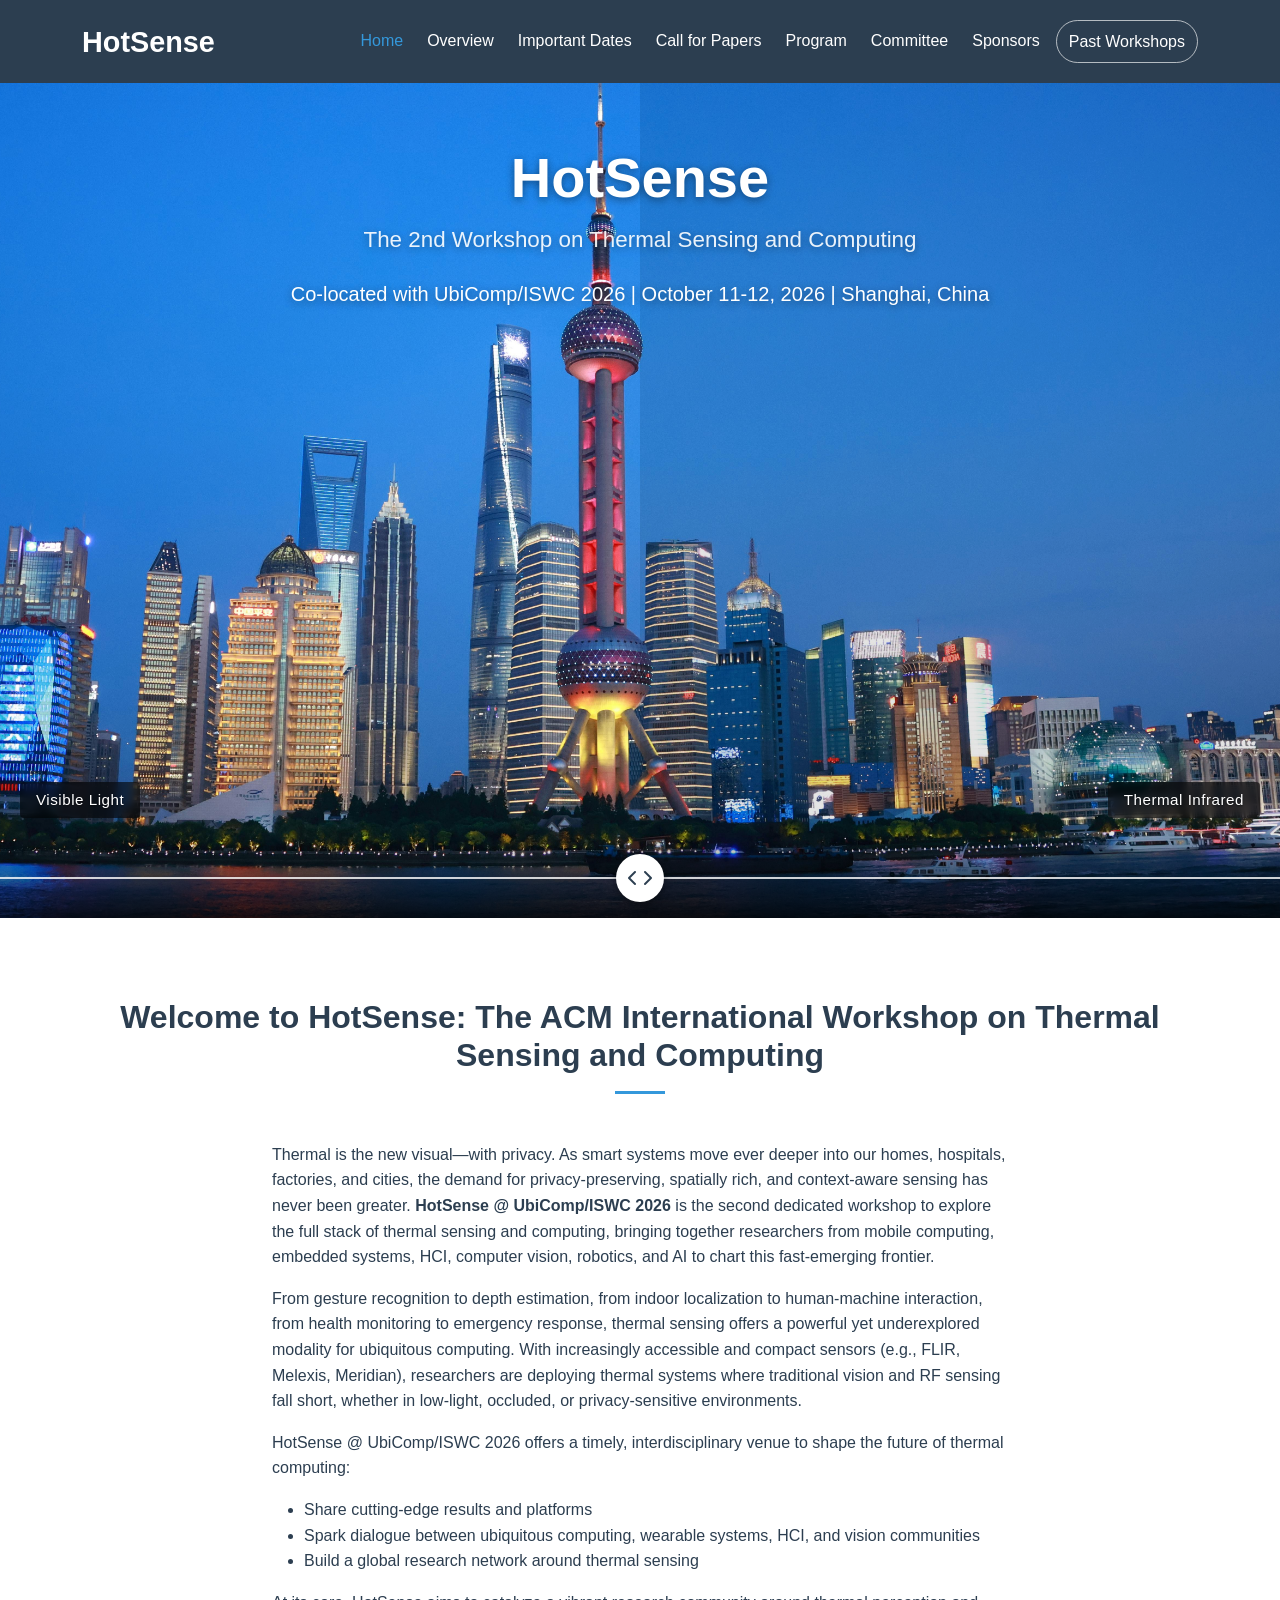
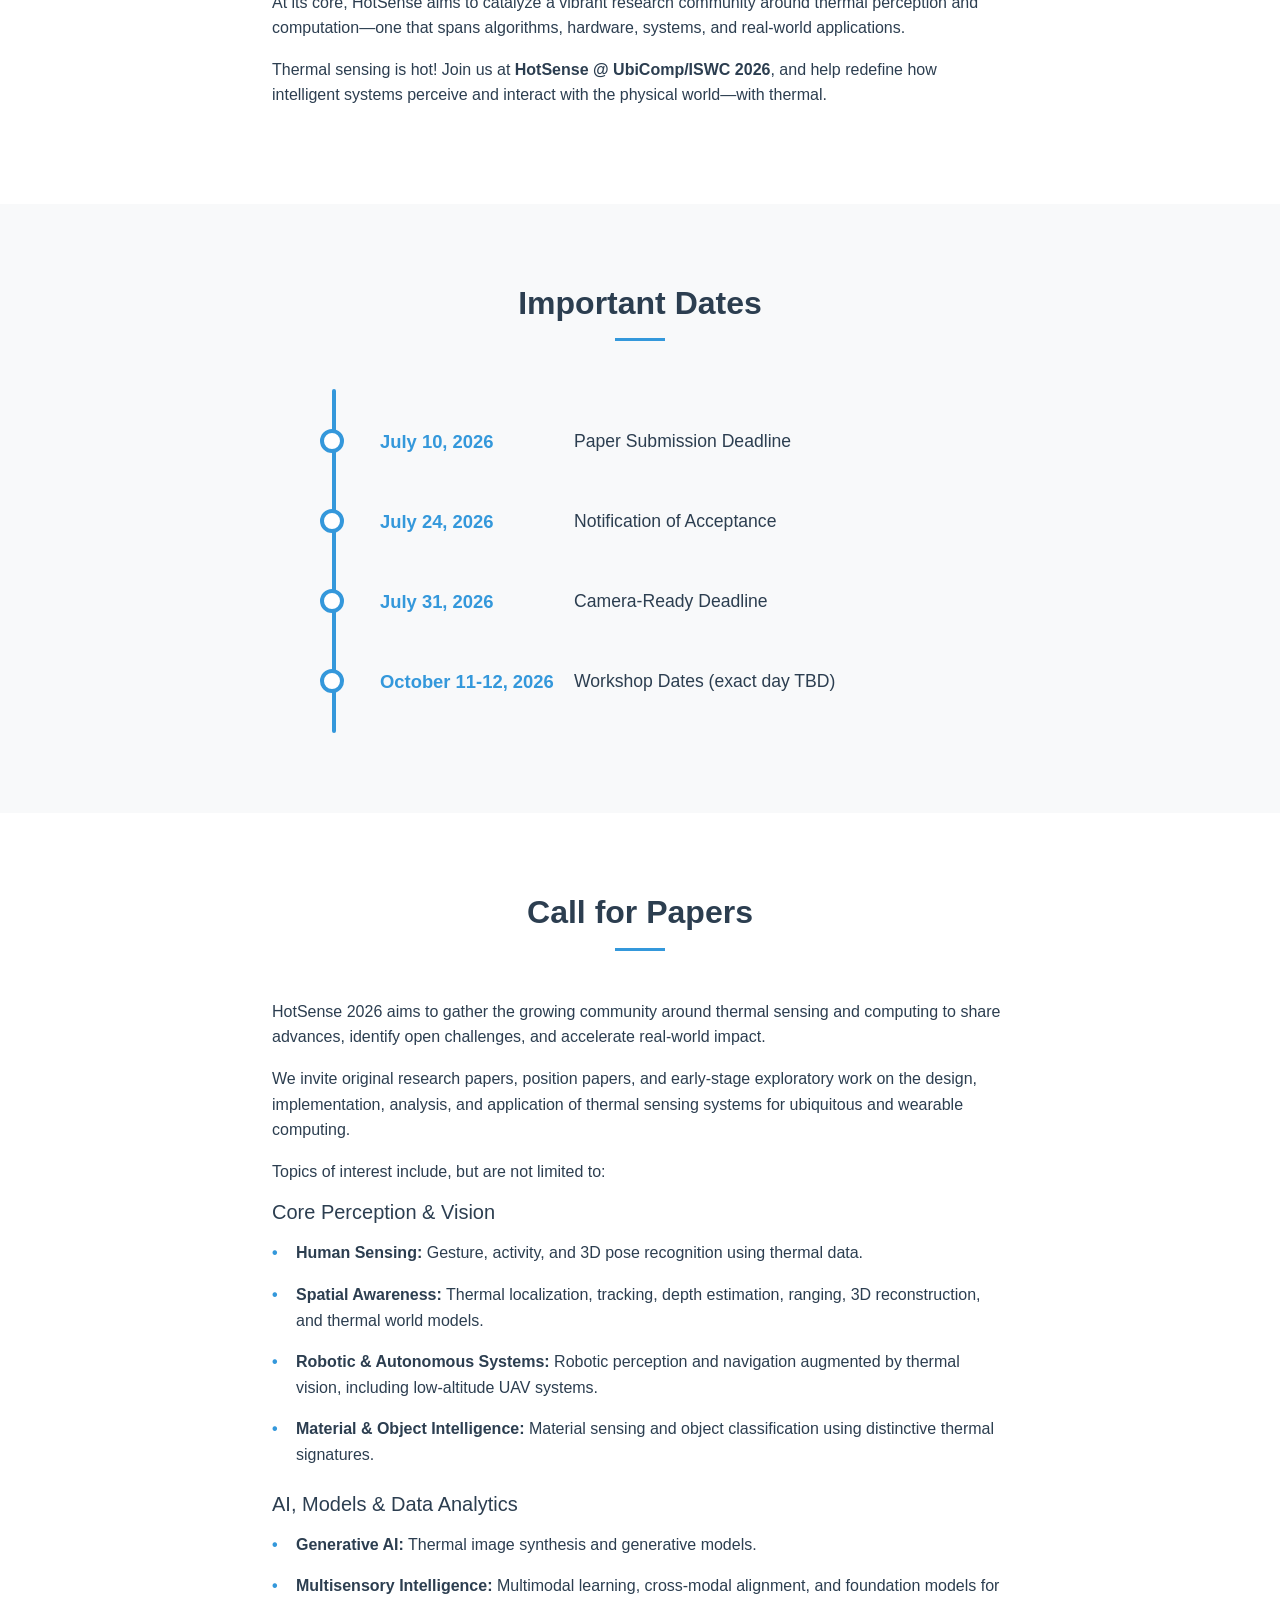
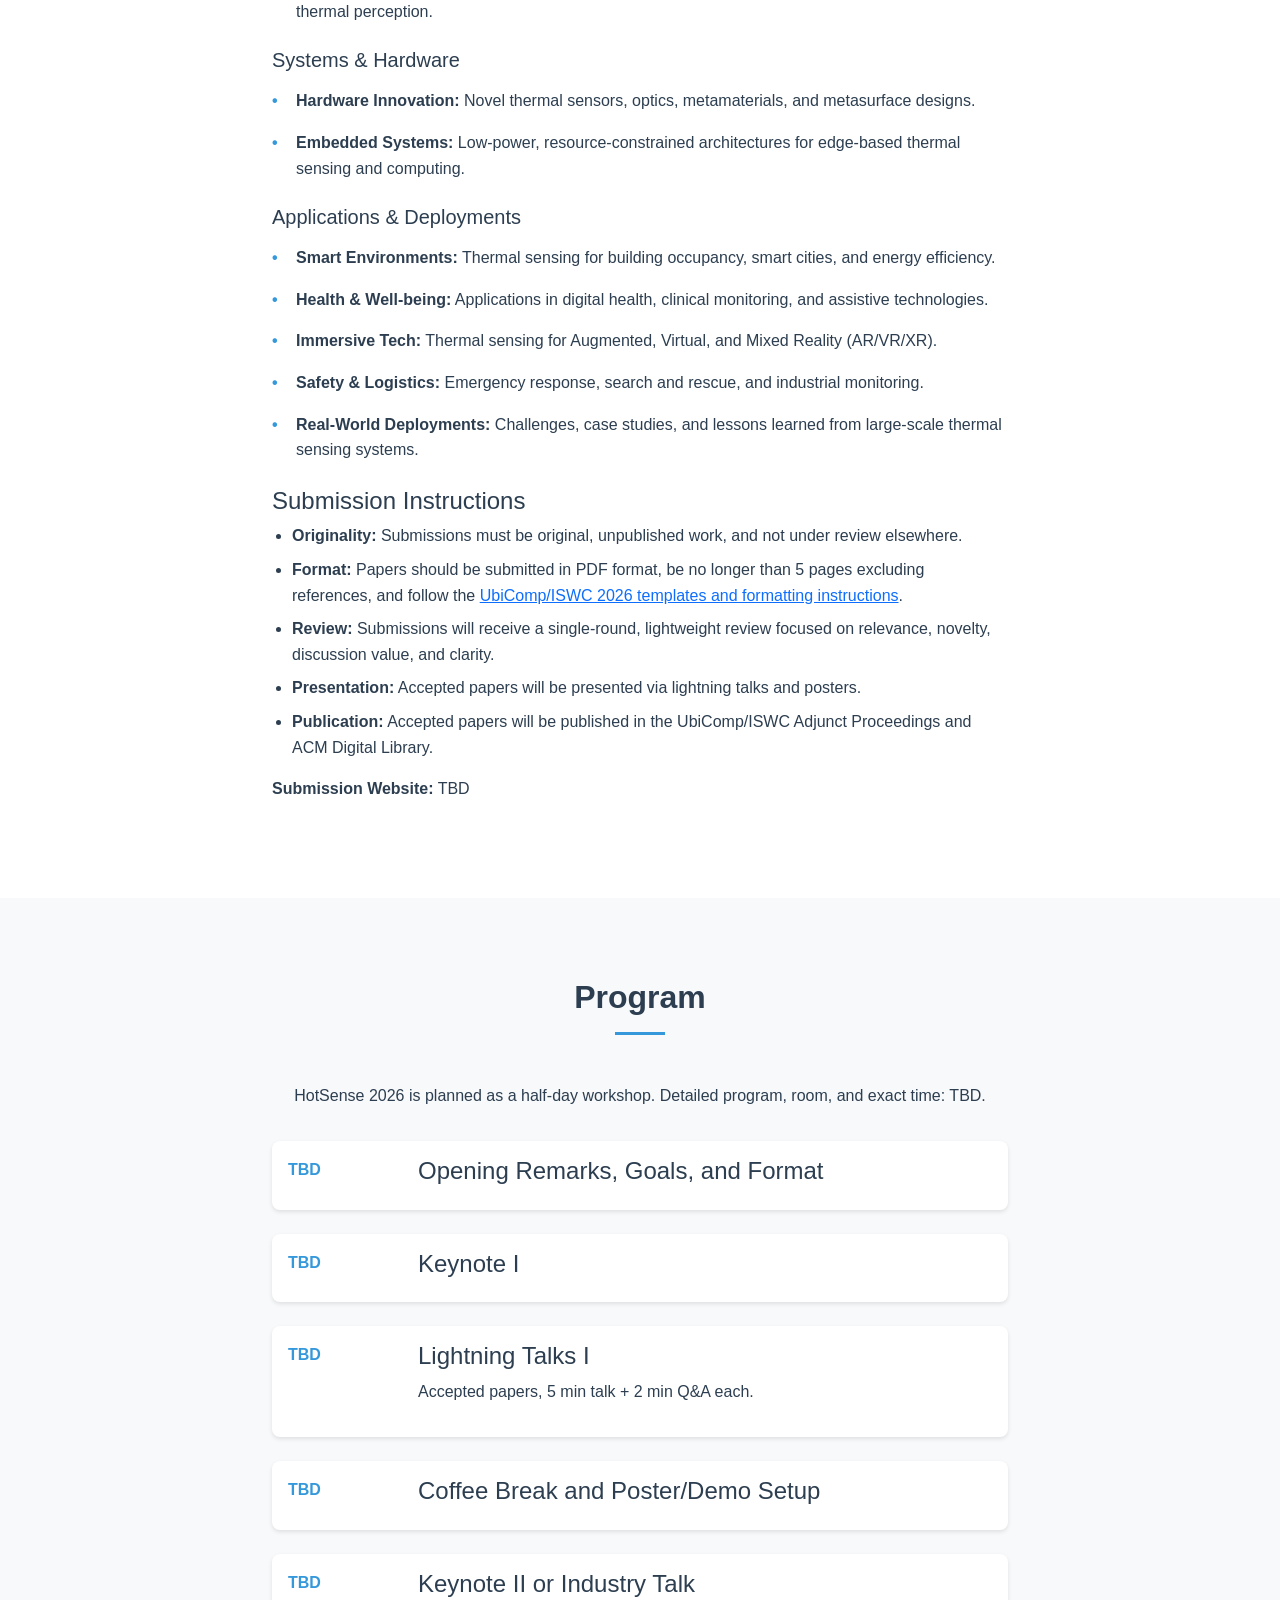
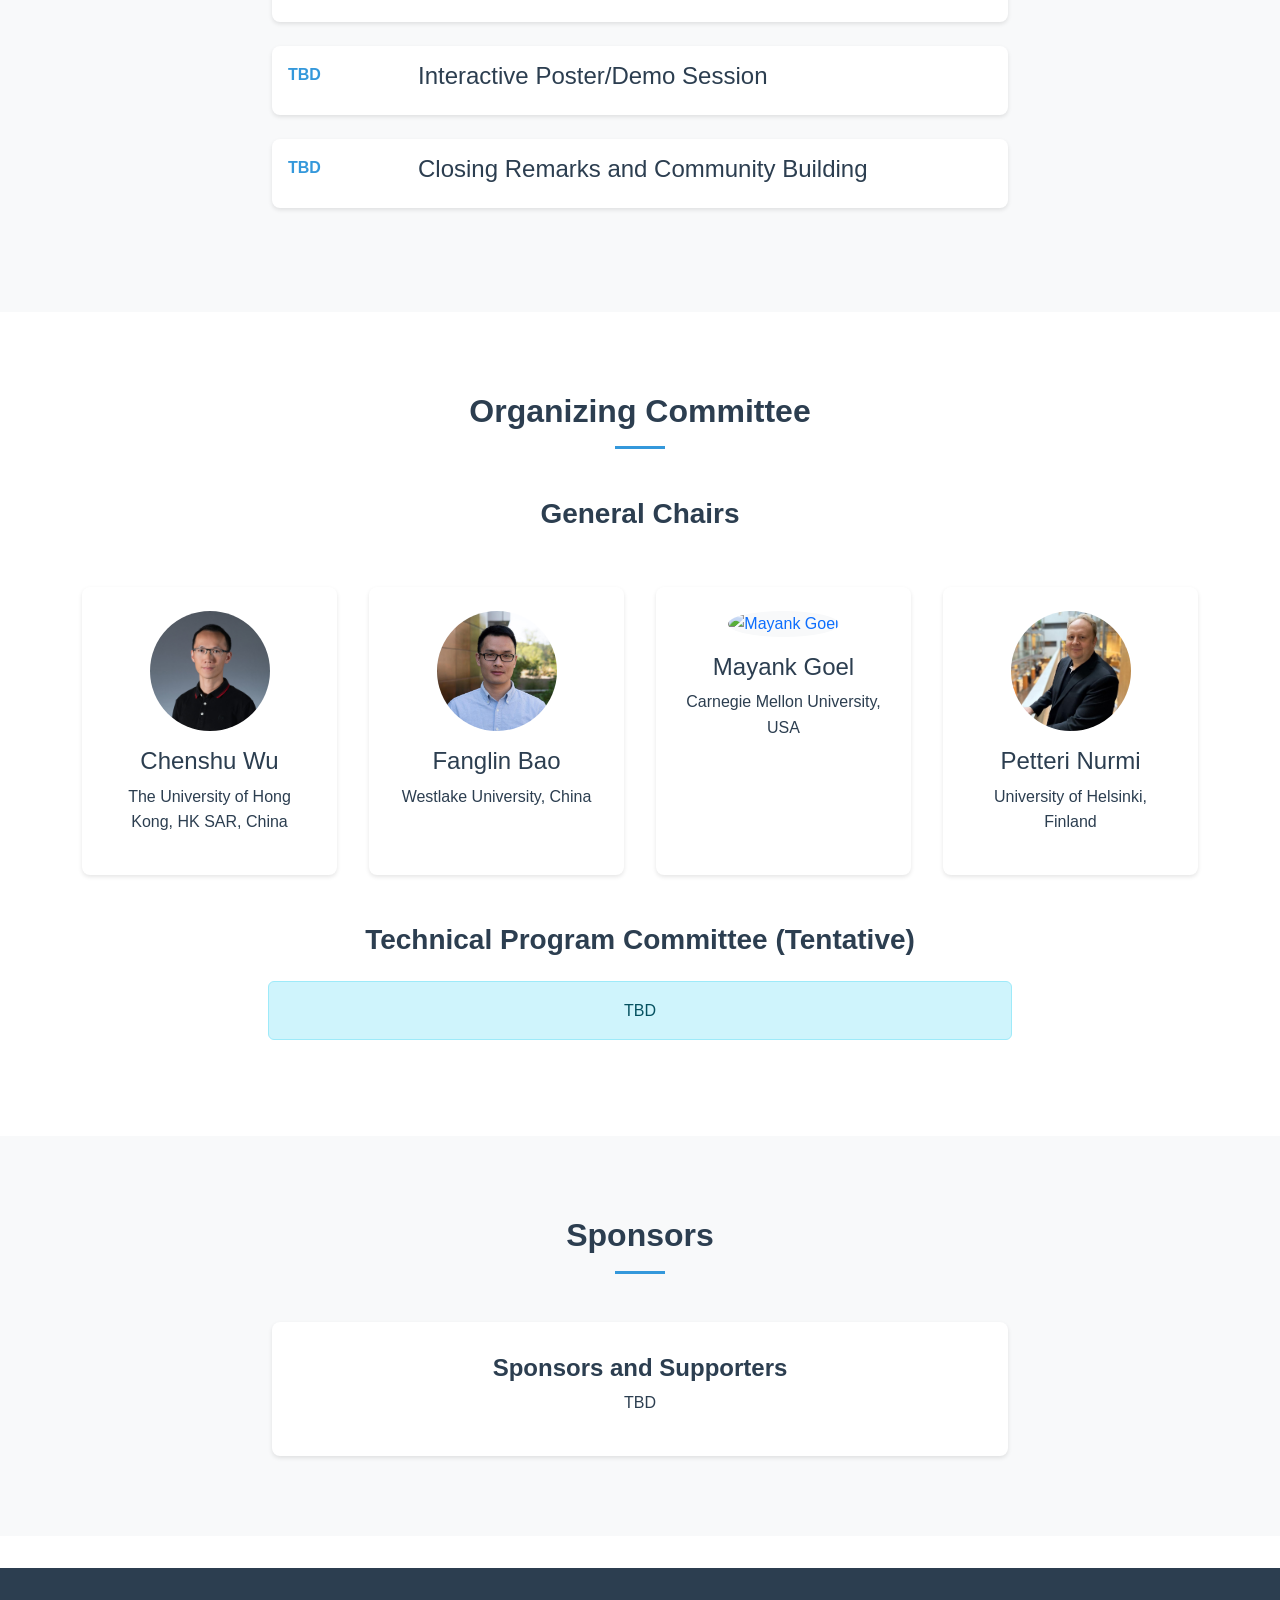
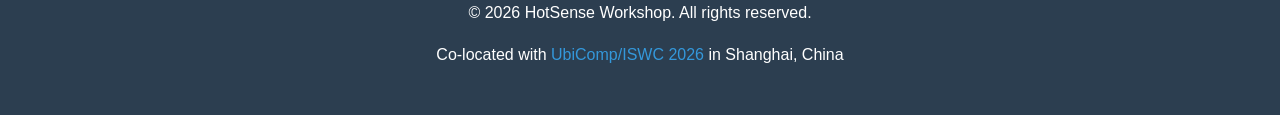
==== commit 15092836: "change date and topics" ====
--- a/index.html
+++ b/index.html
@@ -106,17 +106,17 @@
                     <div class="timeline">
                         <div class="timeline-item">
                             <div class="timeline-marker"></div>
-                            <div class="date">August 15, 2026</div>
+                            <div class="date">July 10, 2026</div>
                             <div class="content">Paper Submission Deadline</div>
                         </div>
                         <div class="timeline-item">
                             <div class="timeline-marker"></div>
-                            <div class="date">September 5, 2026</div>
+                            <div class="date">July 24, 2026</div>
                             <div class="content">Notification of Acceptance</div>
                         </div>
                         <div class="timeline-item">
                             <div class="timeline-marker"></div>
-                            <div class="date">September 15, 2026</div>
+                            <div class="date">July 31, 2026</div>
                             <div class="content">Camera-Ready Deadline</div>
                         </div>
                         <div class="timeline-item">
@@ -151,7 +151,7 @@
                     <h5>AI, Models &amp; Data Analytics</h5>
                     <ul class="topic-list">
                         <li><strong>Generative AI:</strong> Thermal image synthesis and generative models.</li>
-                        <li><strong>Advanced Learning Paradigms:</strong> Multimodal learning, cross-modal alignment, and foundation models for thermal perception.</li>
+                        <li><strong>Multisensory Intelligence:</strong> Multimodal learning, cross-modal alignment, and foundation models for thermal perception.</li>
                     </ul>
 
                     <h5>Systems &amp; Hardware</h5>
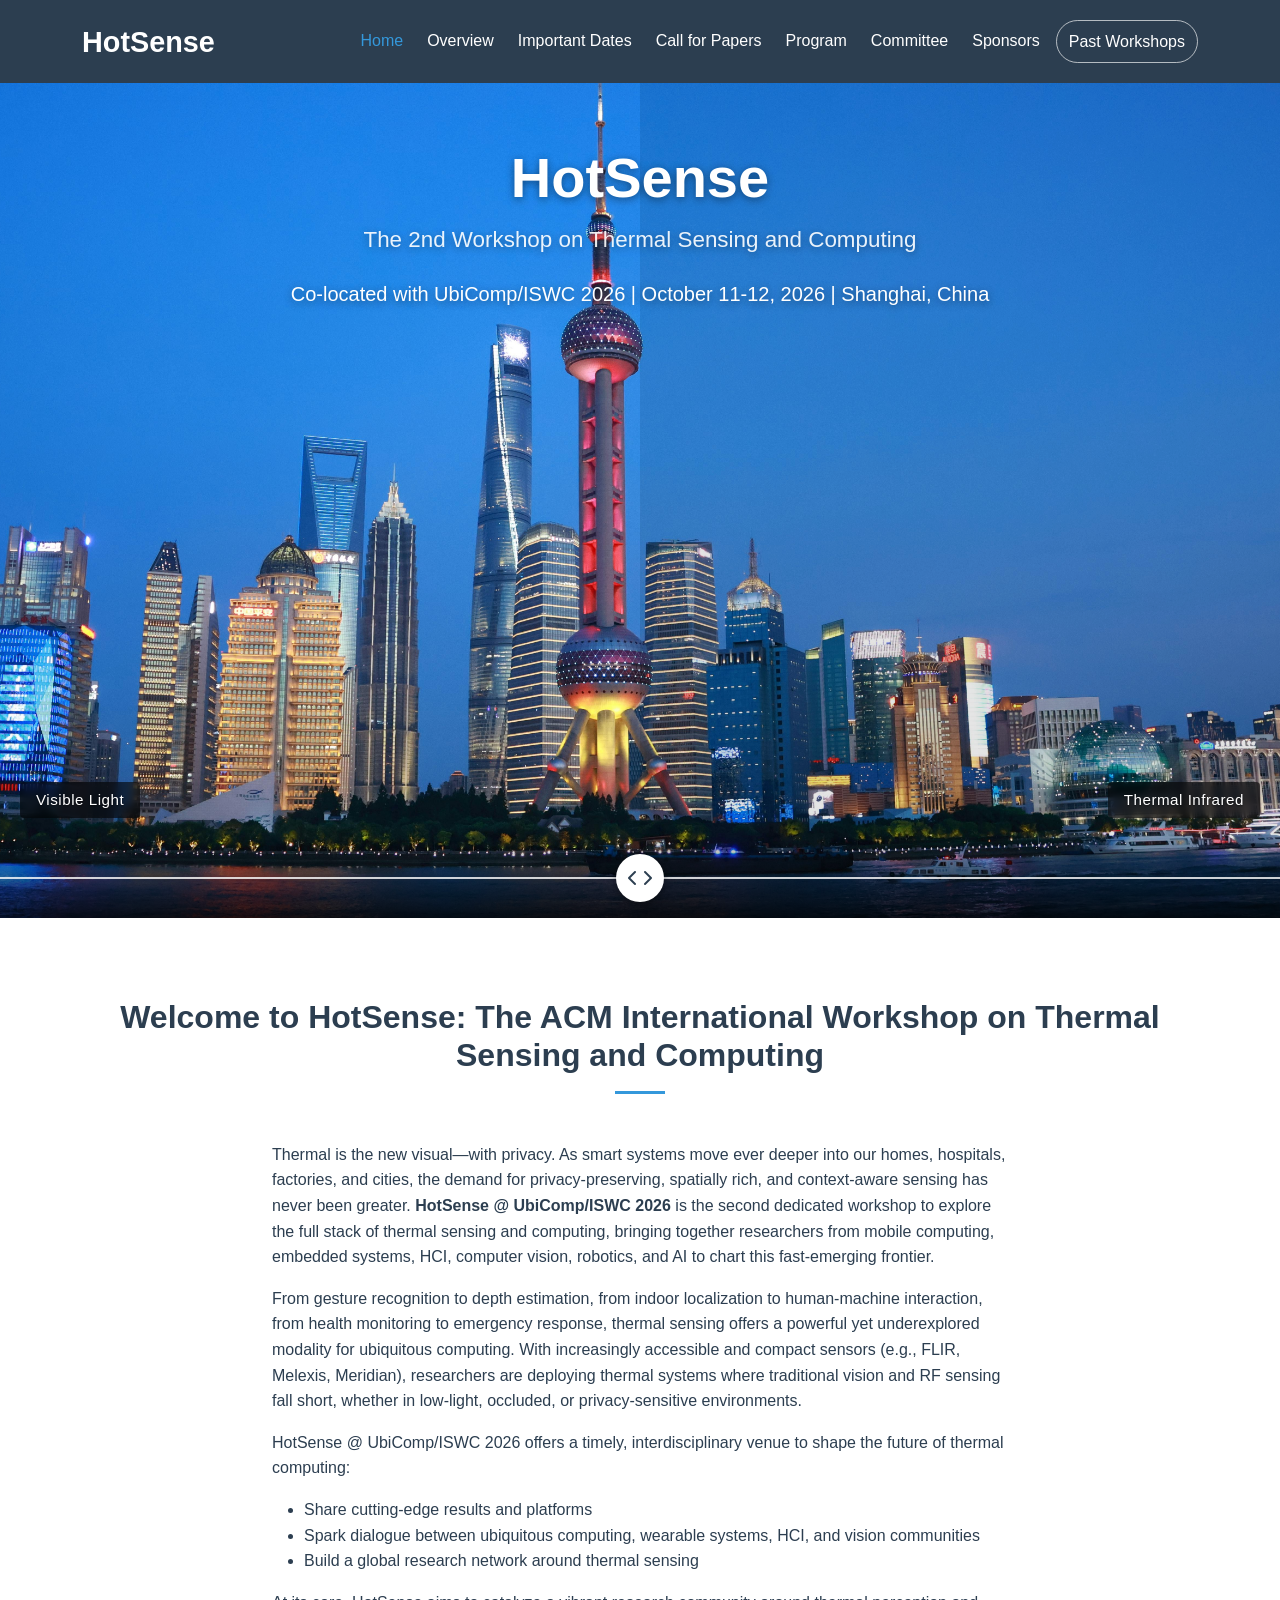
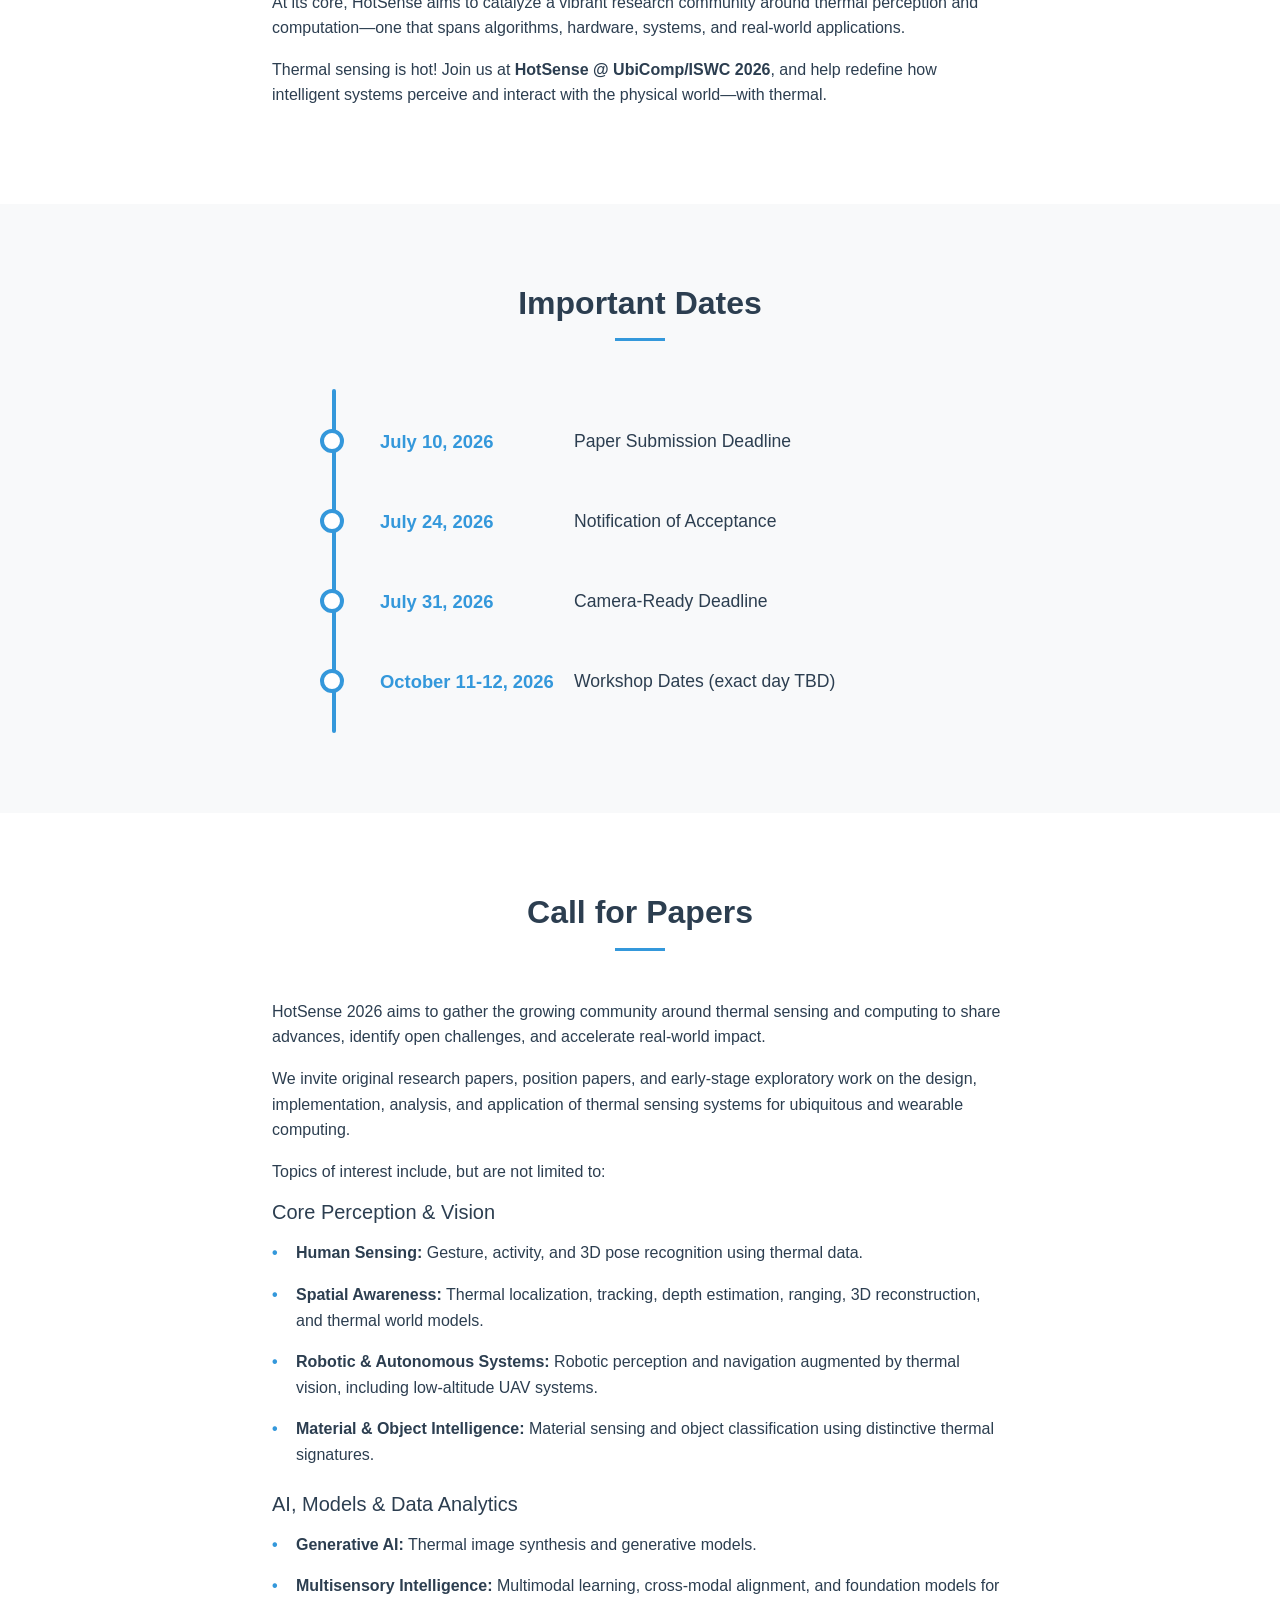
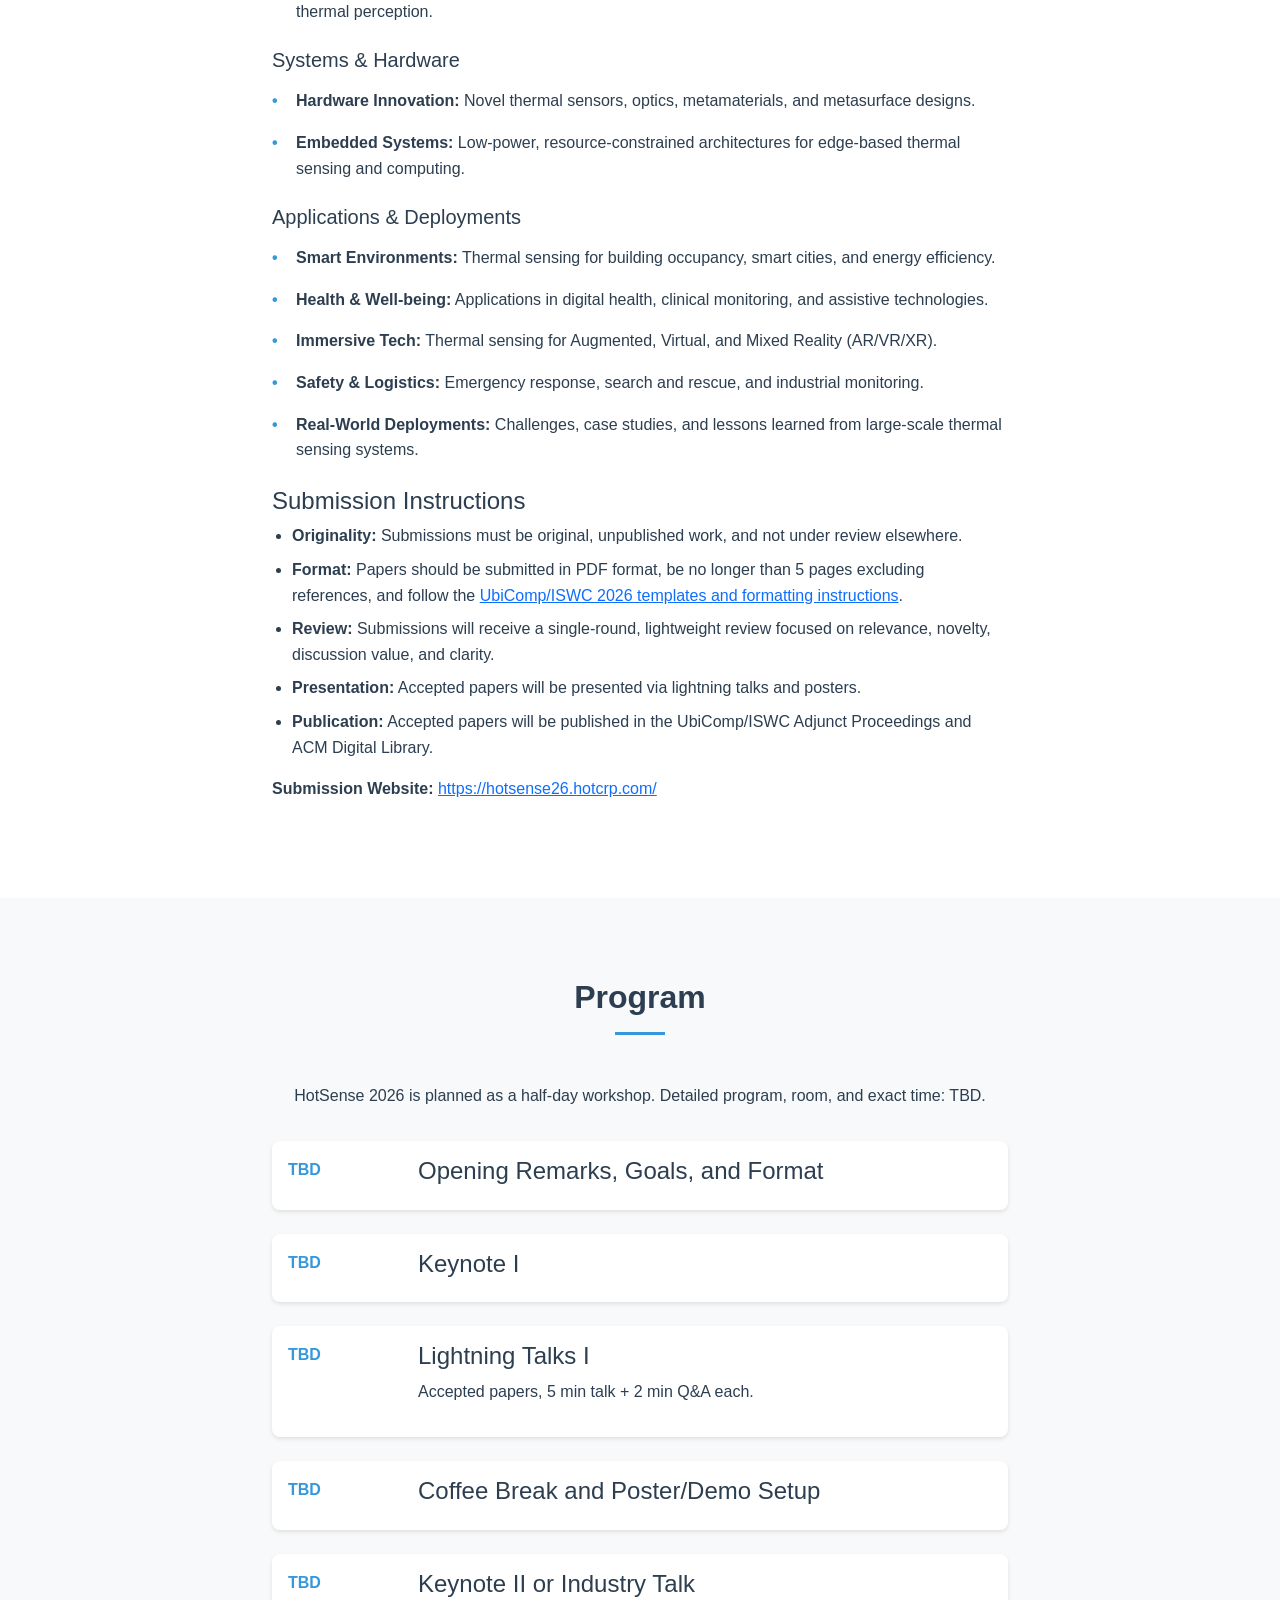
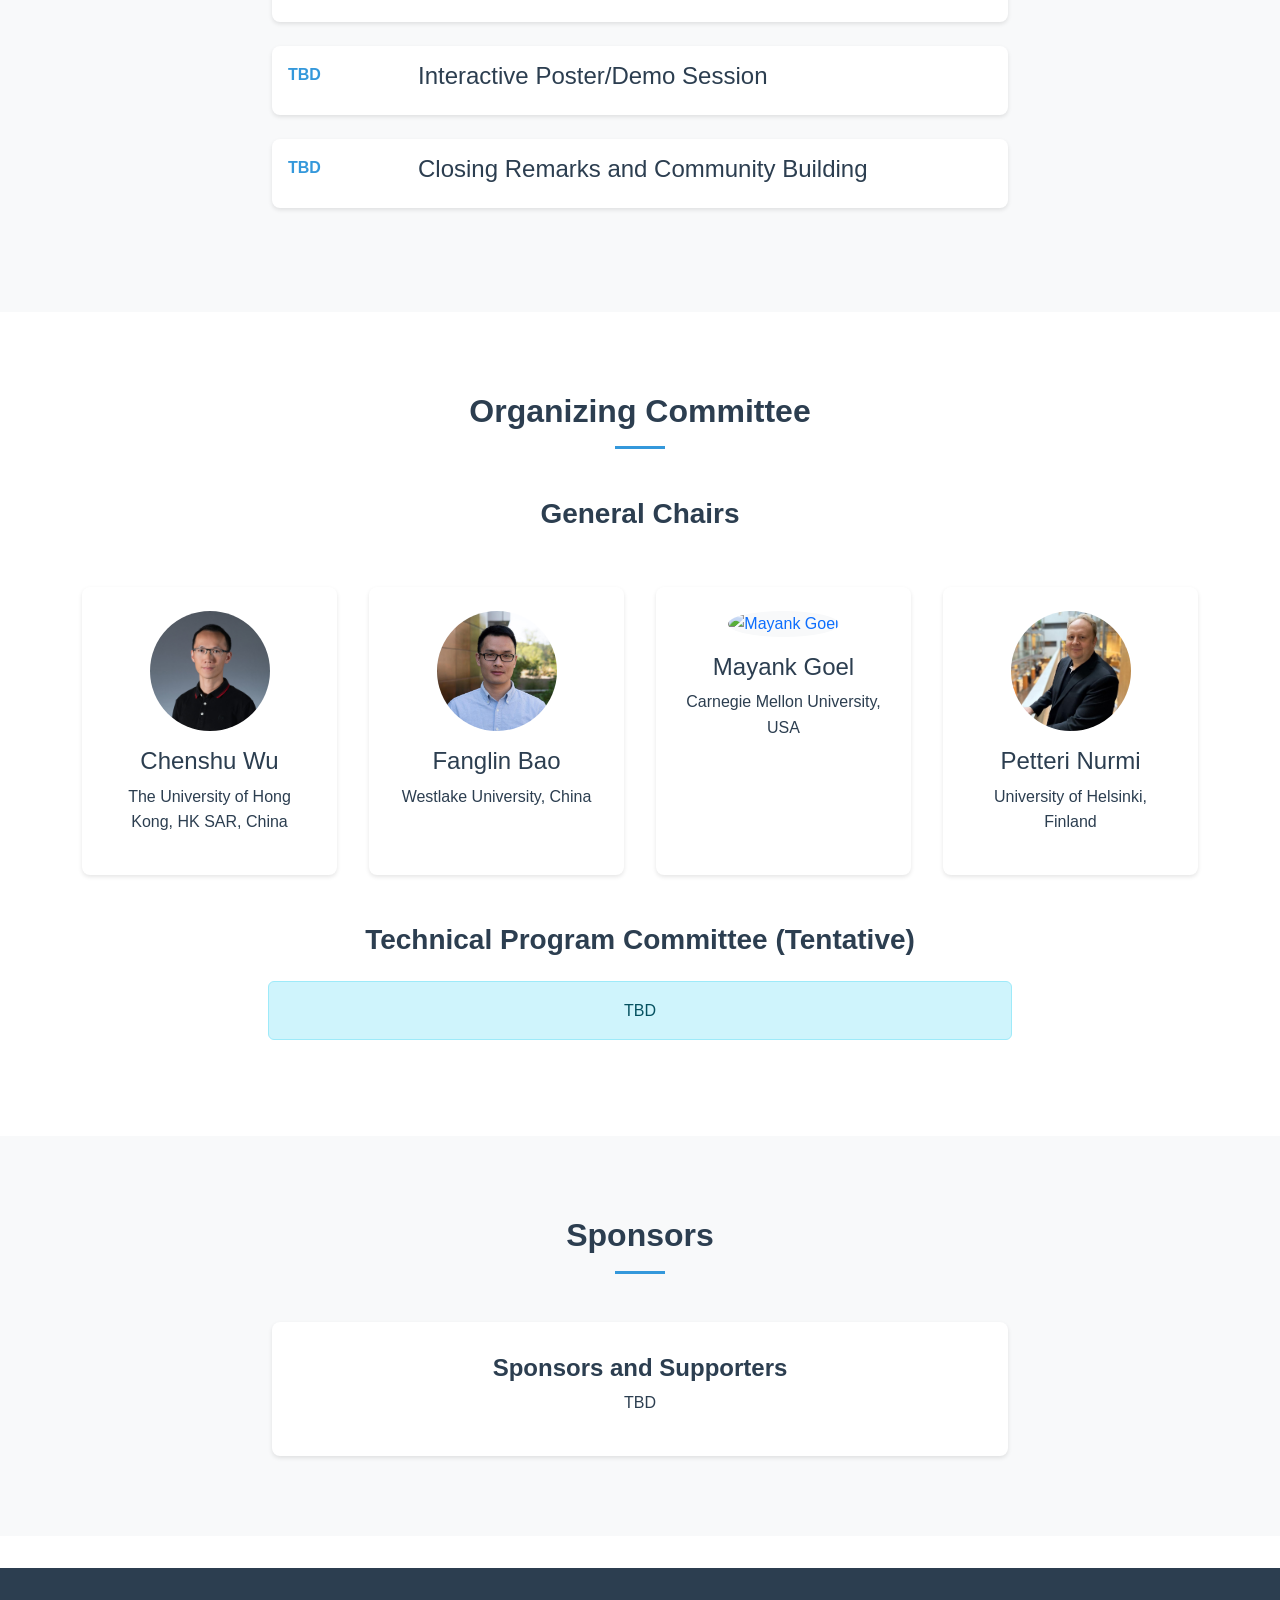
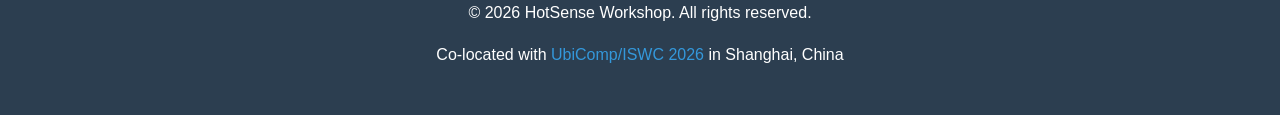
==== commit d67e4243: "add submission web" ====
--- a/index.html
+++ b/index.html
@@ -178,7 +178,7 @@
                         <li><strong>Publication:</strong> Accepted papers will be published in the UbiComp/ISWC Adjunct Proceedings and ACM Digital Library.</li>
                     </ul>
 
-                    <p><strong>Submission Website:</strong> TBD</p>
+                    <p><strong>Submission Website:</strong> <a href="https://hotsense26.hotcrp.com/" target="_blank" rel="noopener noreferrer">https://hotsense26.hotcrp.com/</a></p>
                 </div>
             </div>
         </div>
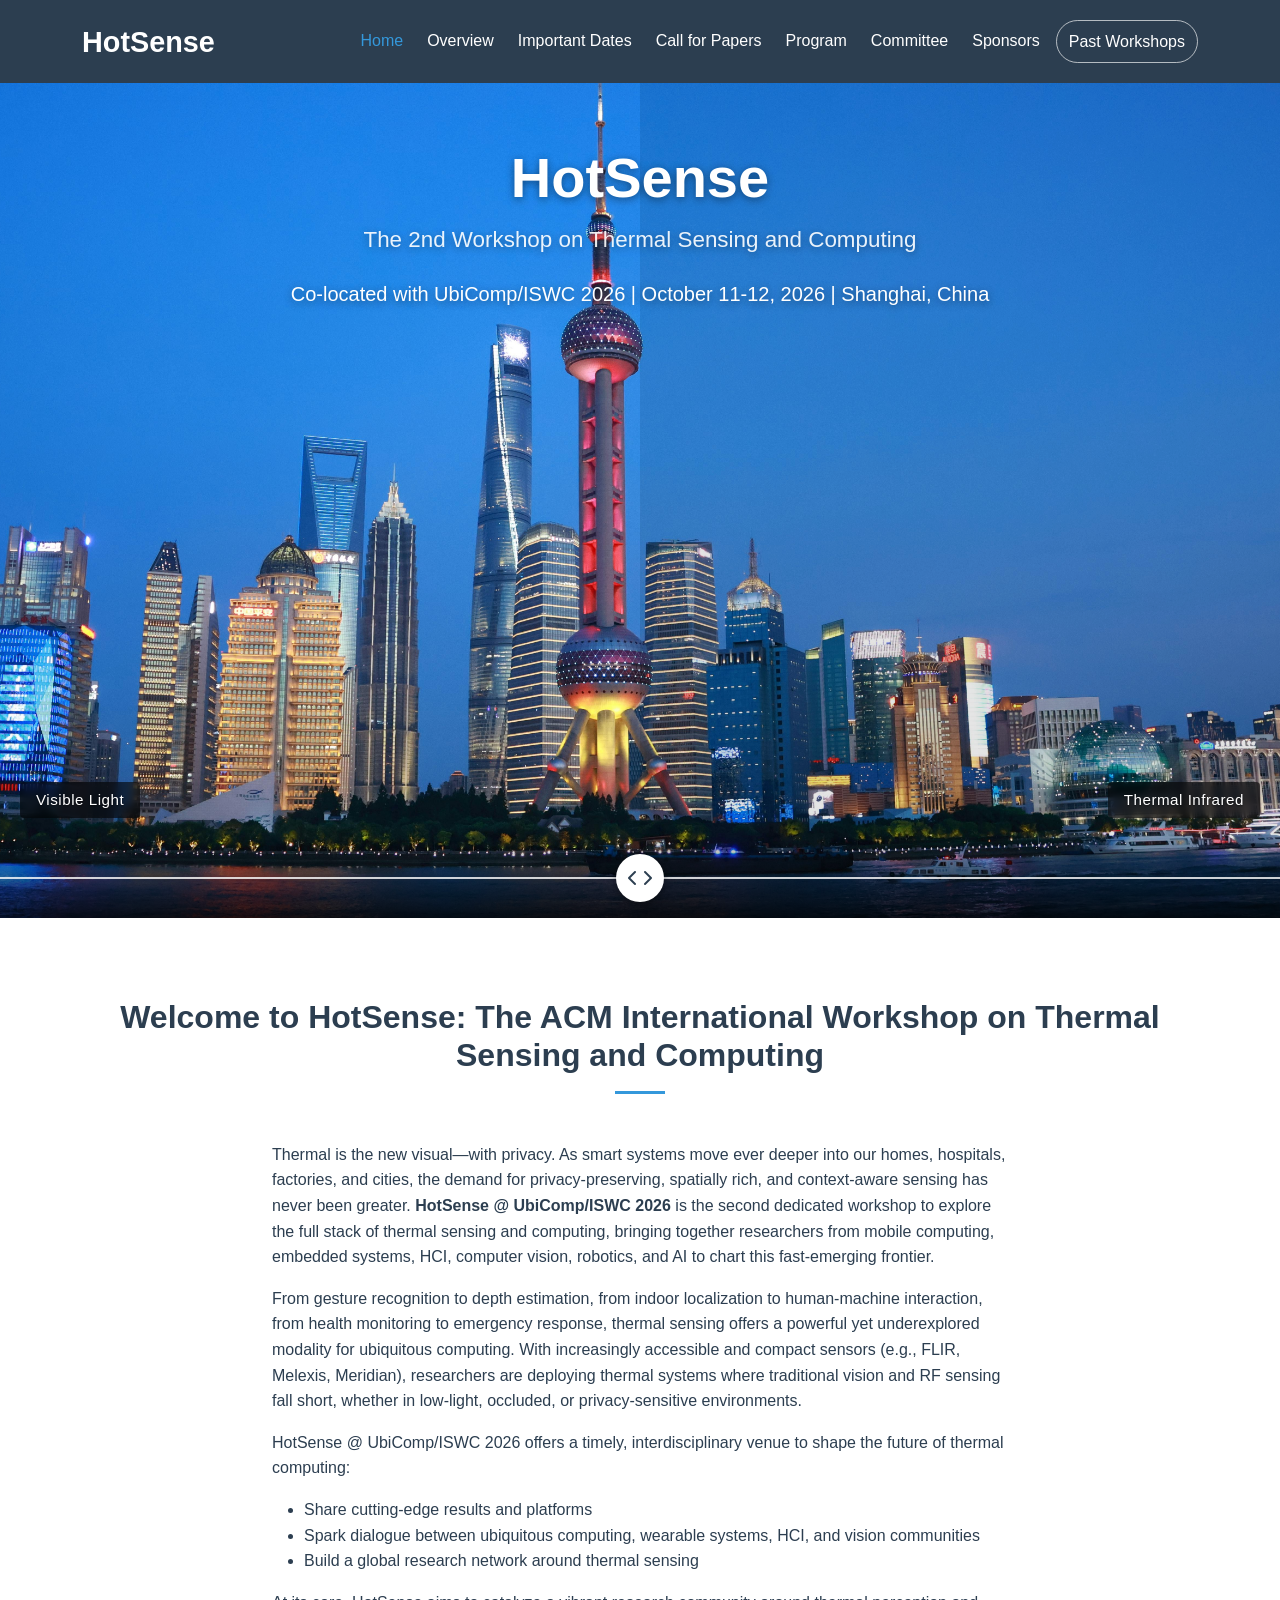
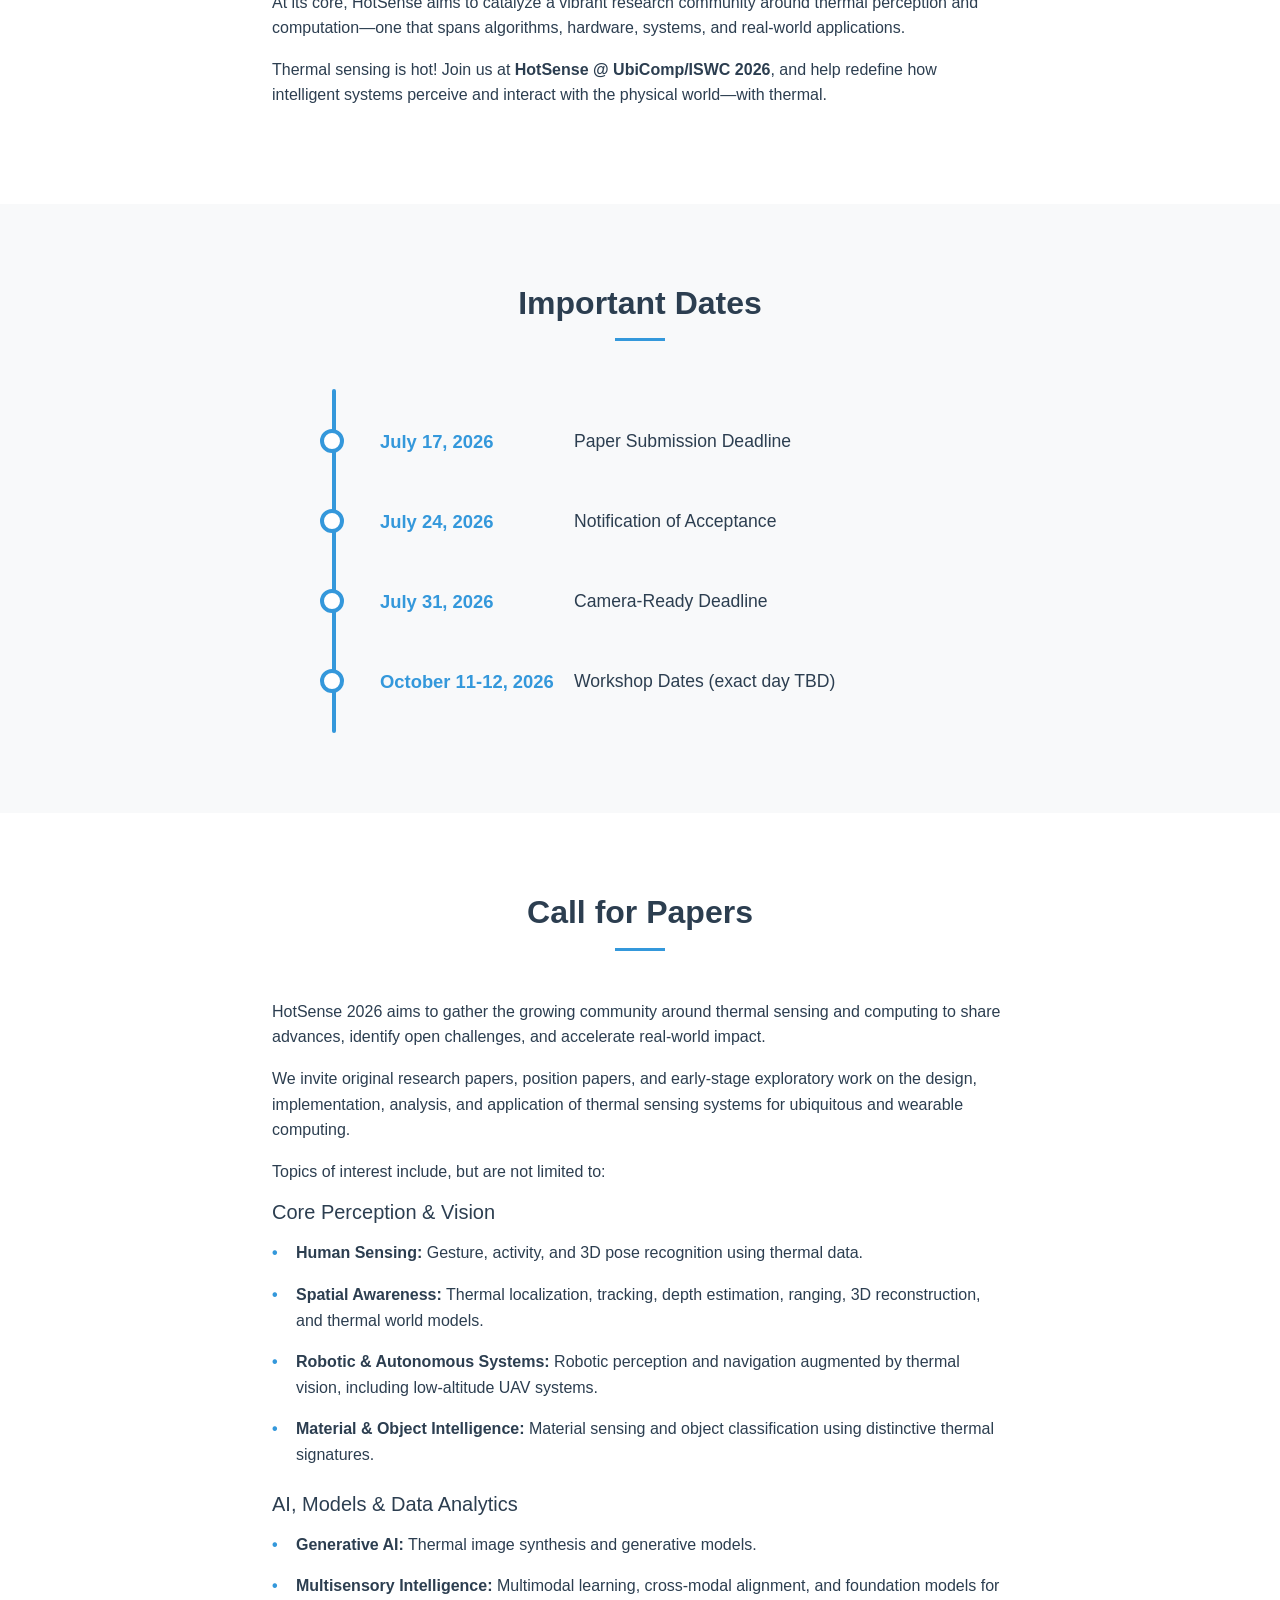
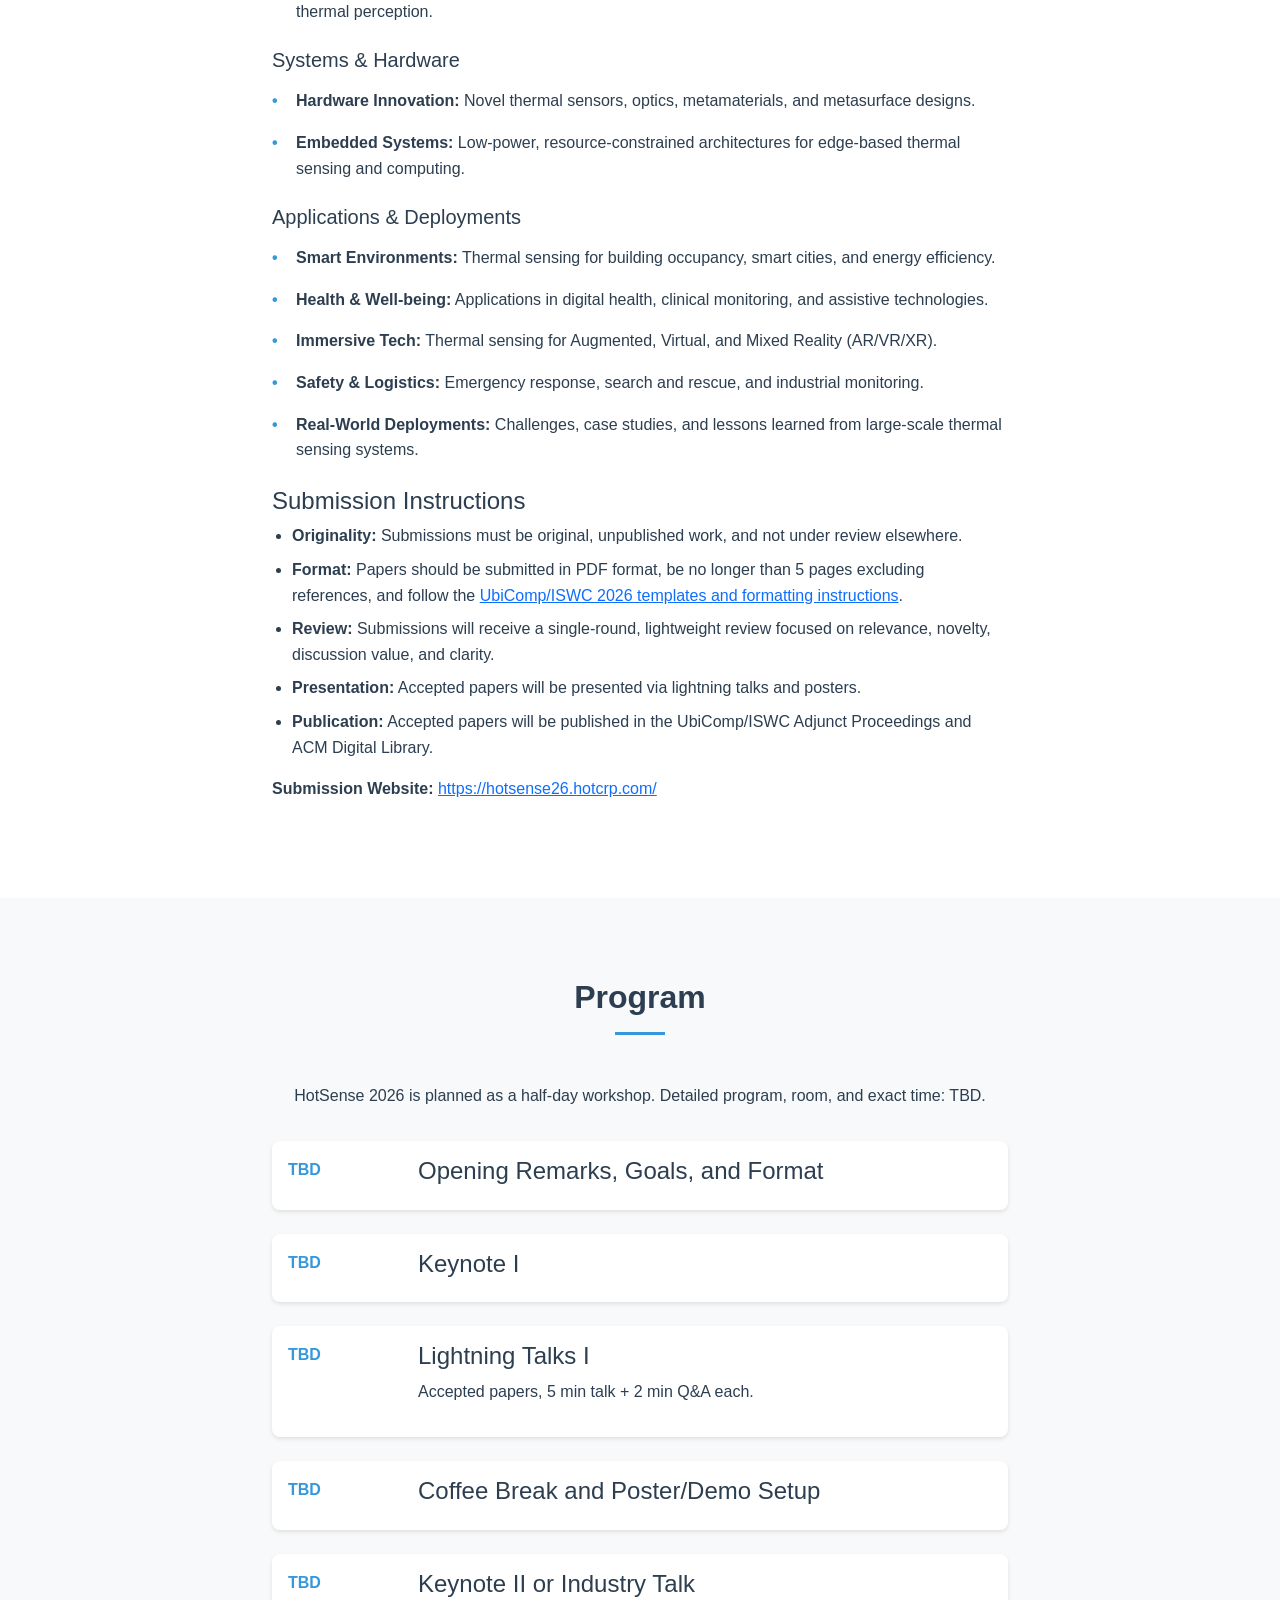
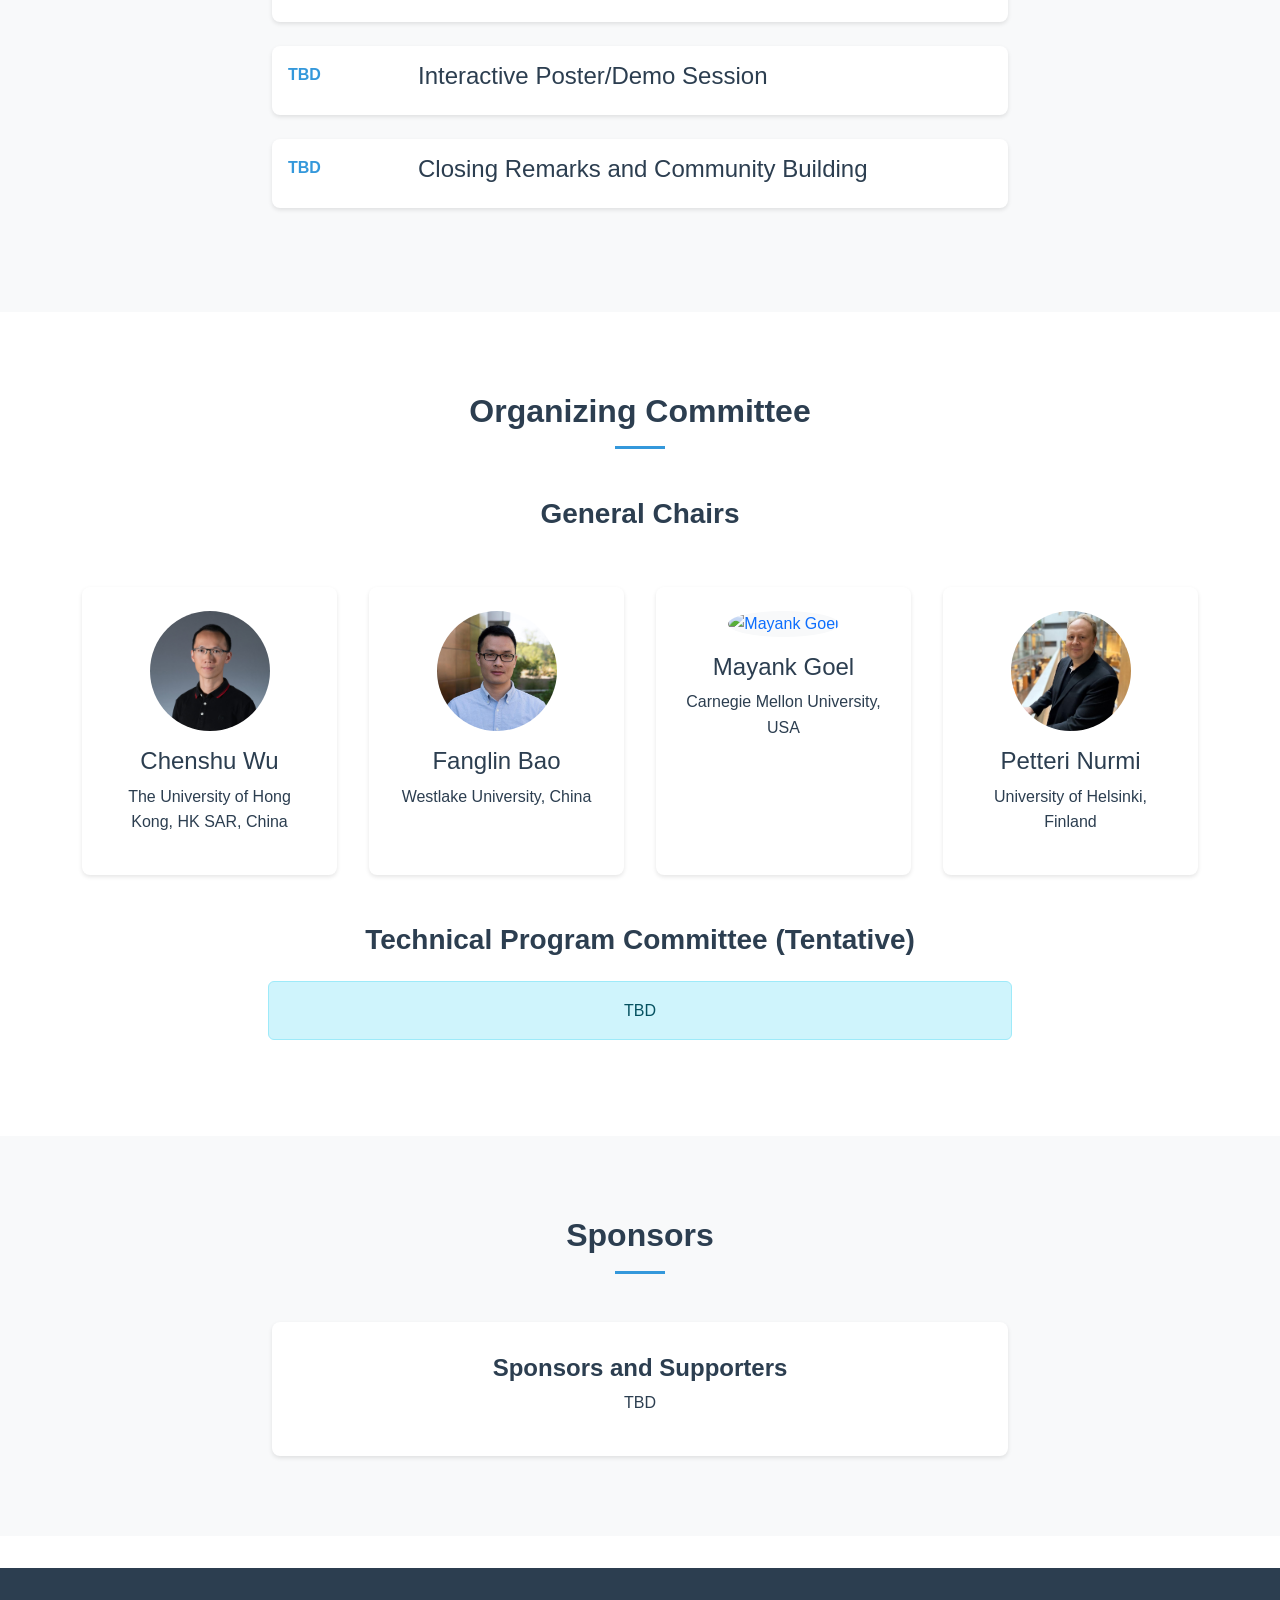
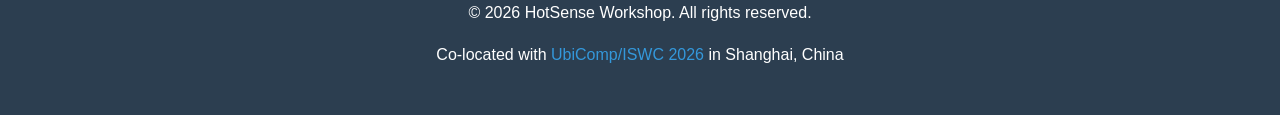
==== commit 90ded2b8: "change ddl" ====
--- a/index.html
+++ b/index.html
@@ -106,7 +106,7 @@
                     <div class="timeline">
                         <div class="timeline-item">
                             <div class="timeline-marker"></div>
-                            <div class="date">July 10, 2026</div>
+                            <div class="date">July 17, 2026</div>
                             <div class="content">Paper Submission Deadline</div>
                         </div>
                         <div class="timeline-item">
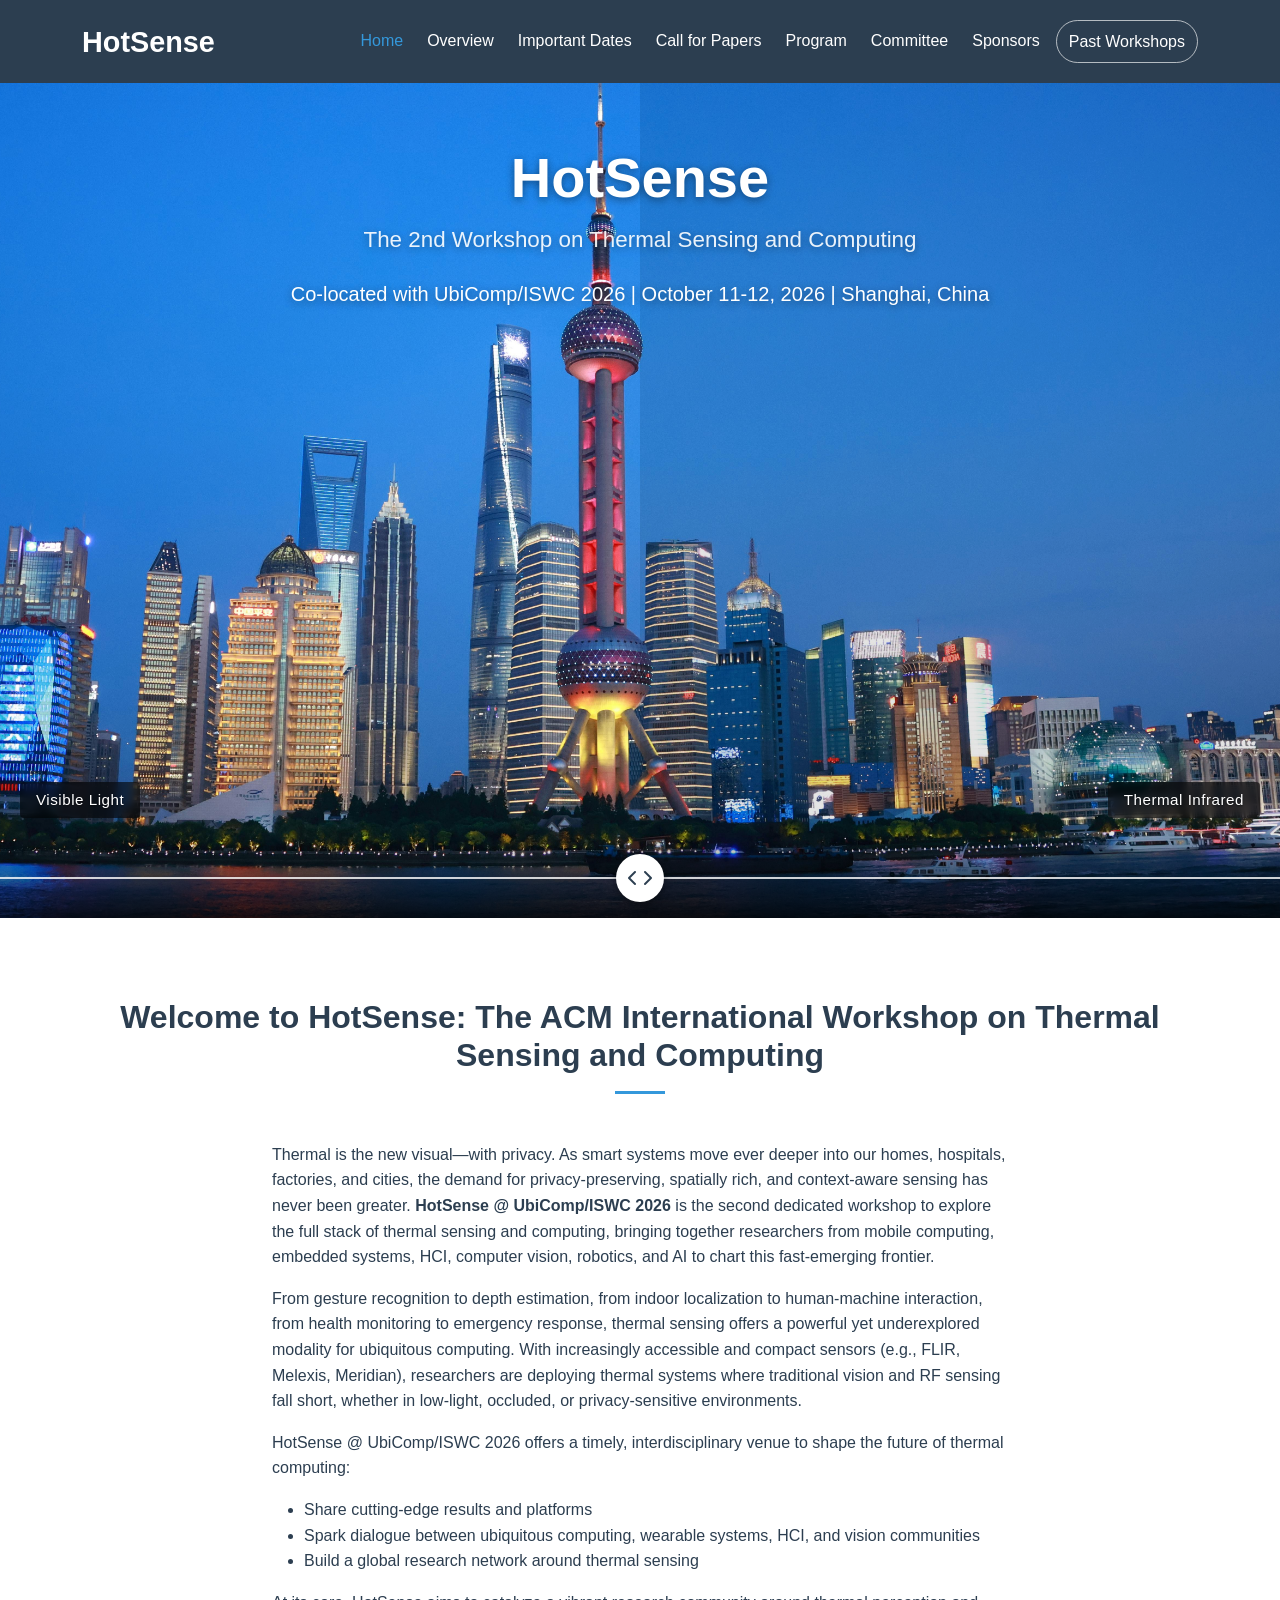
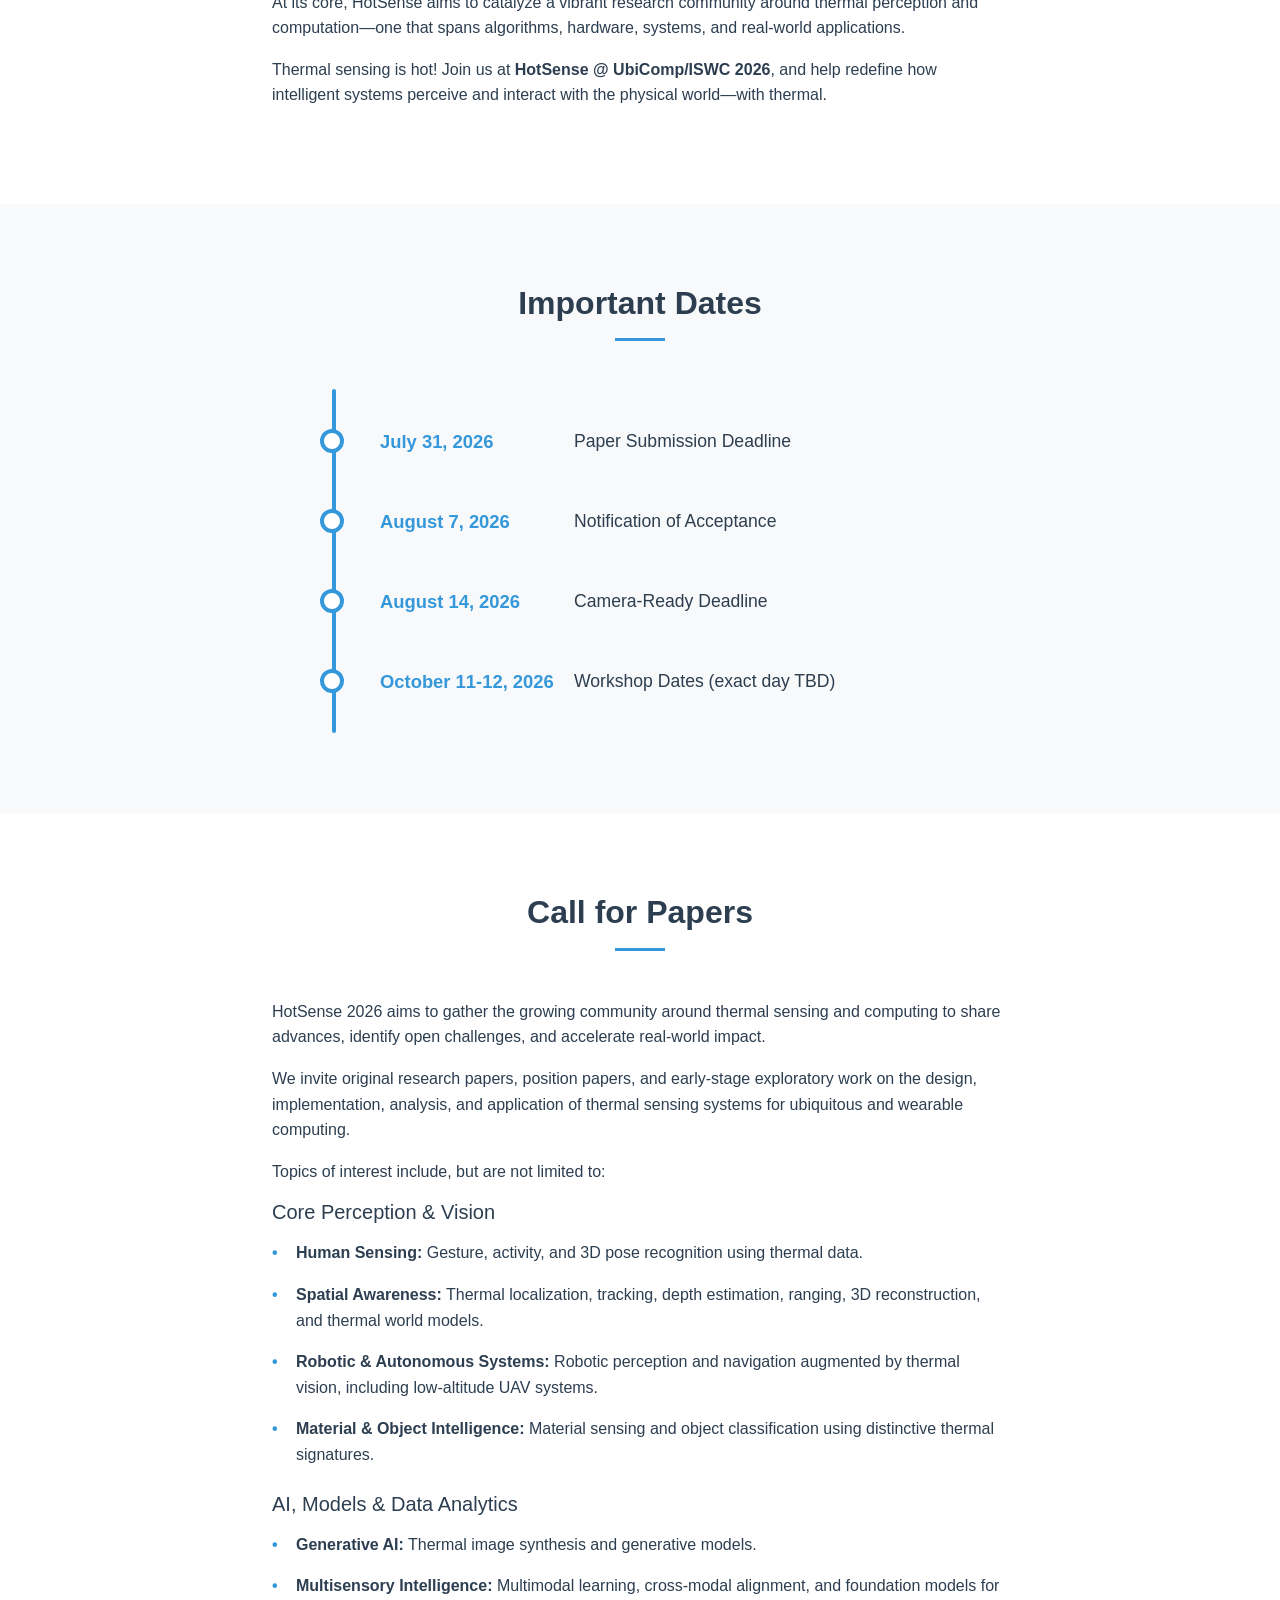
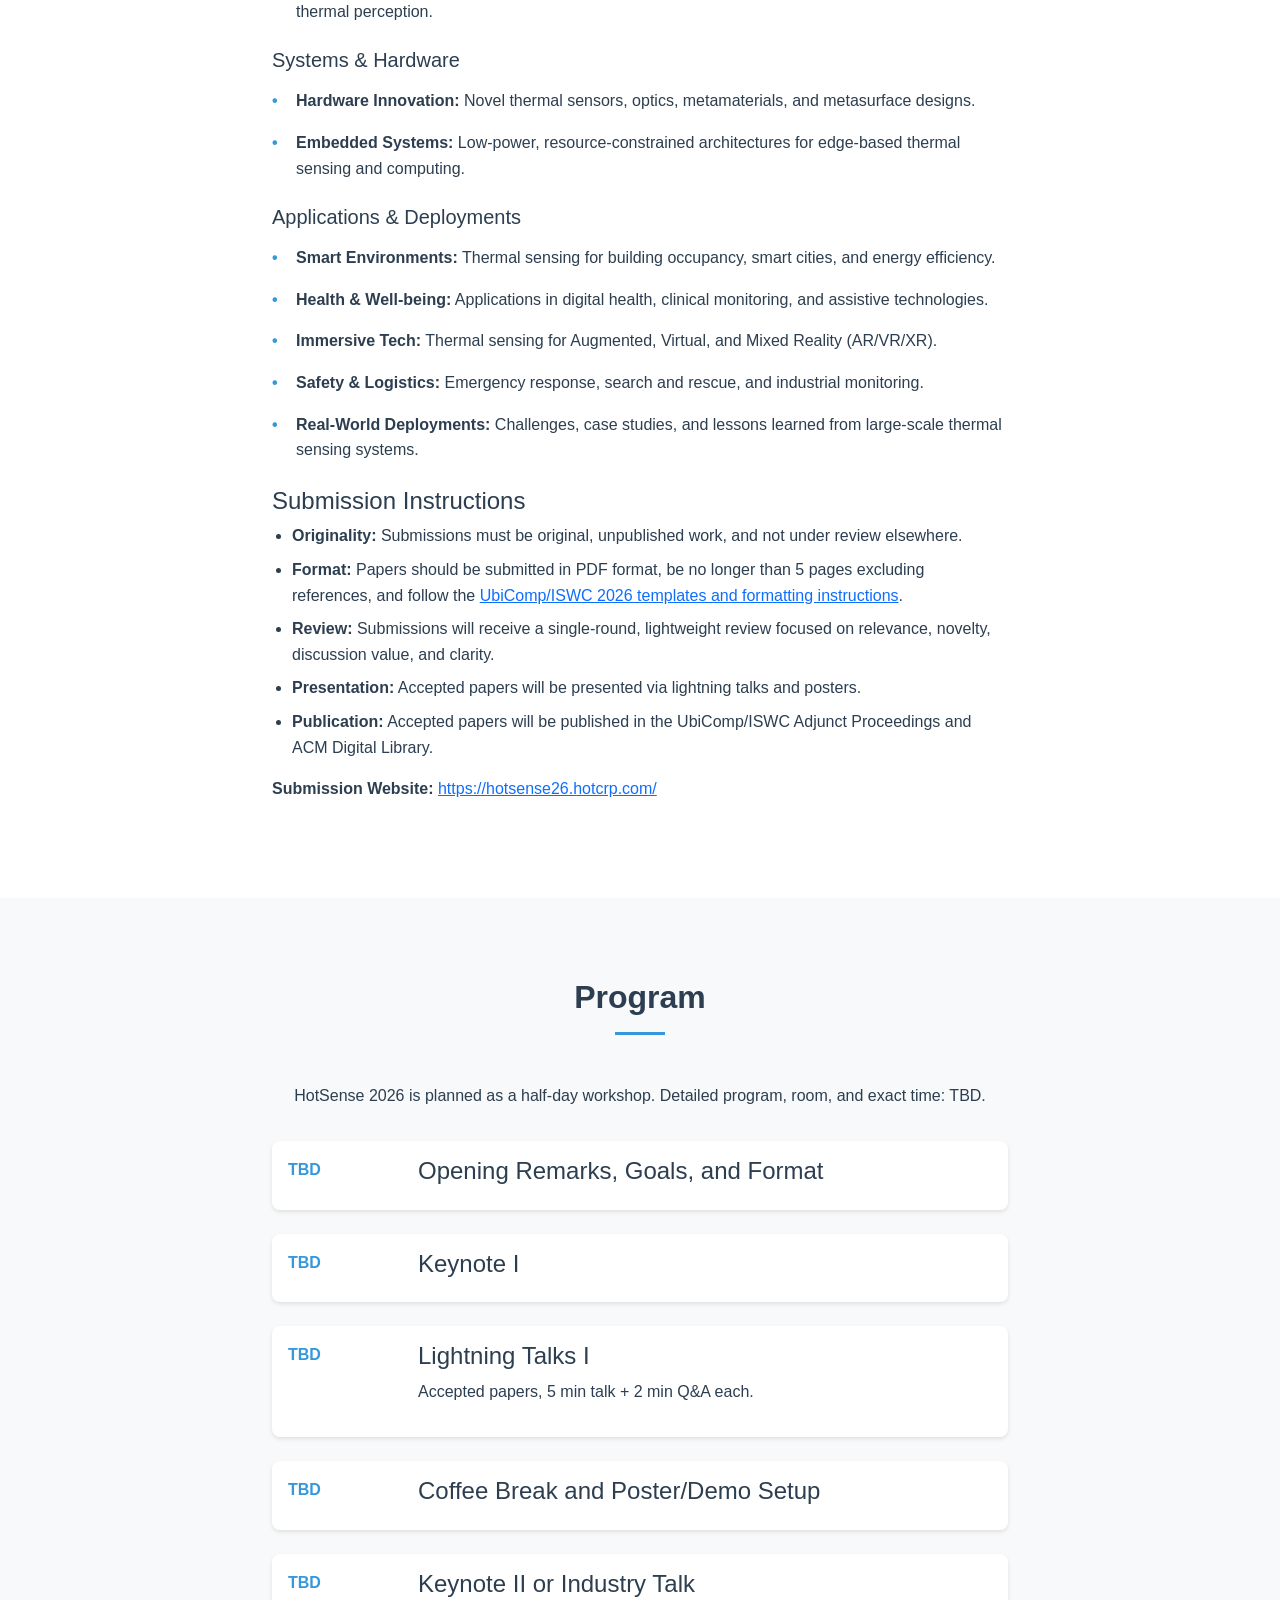
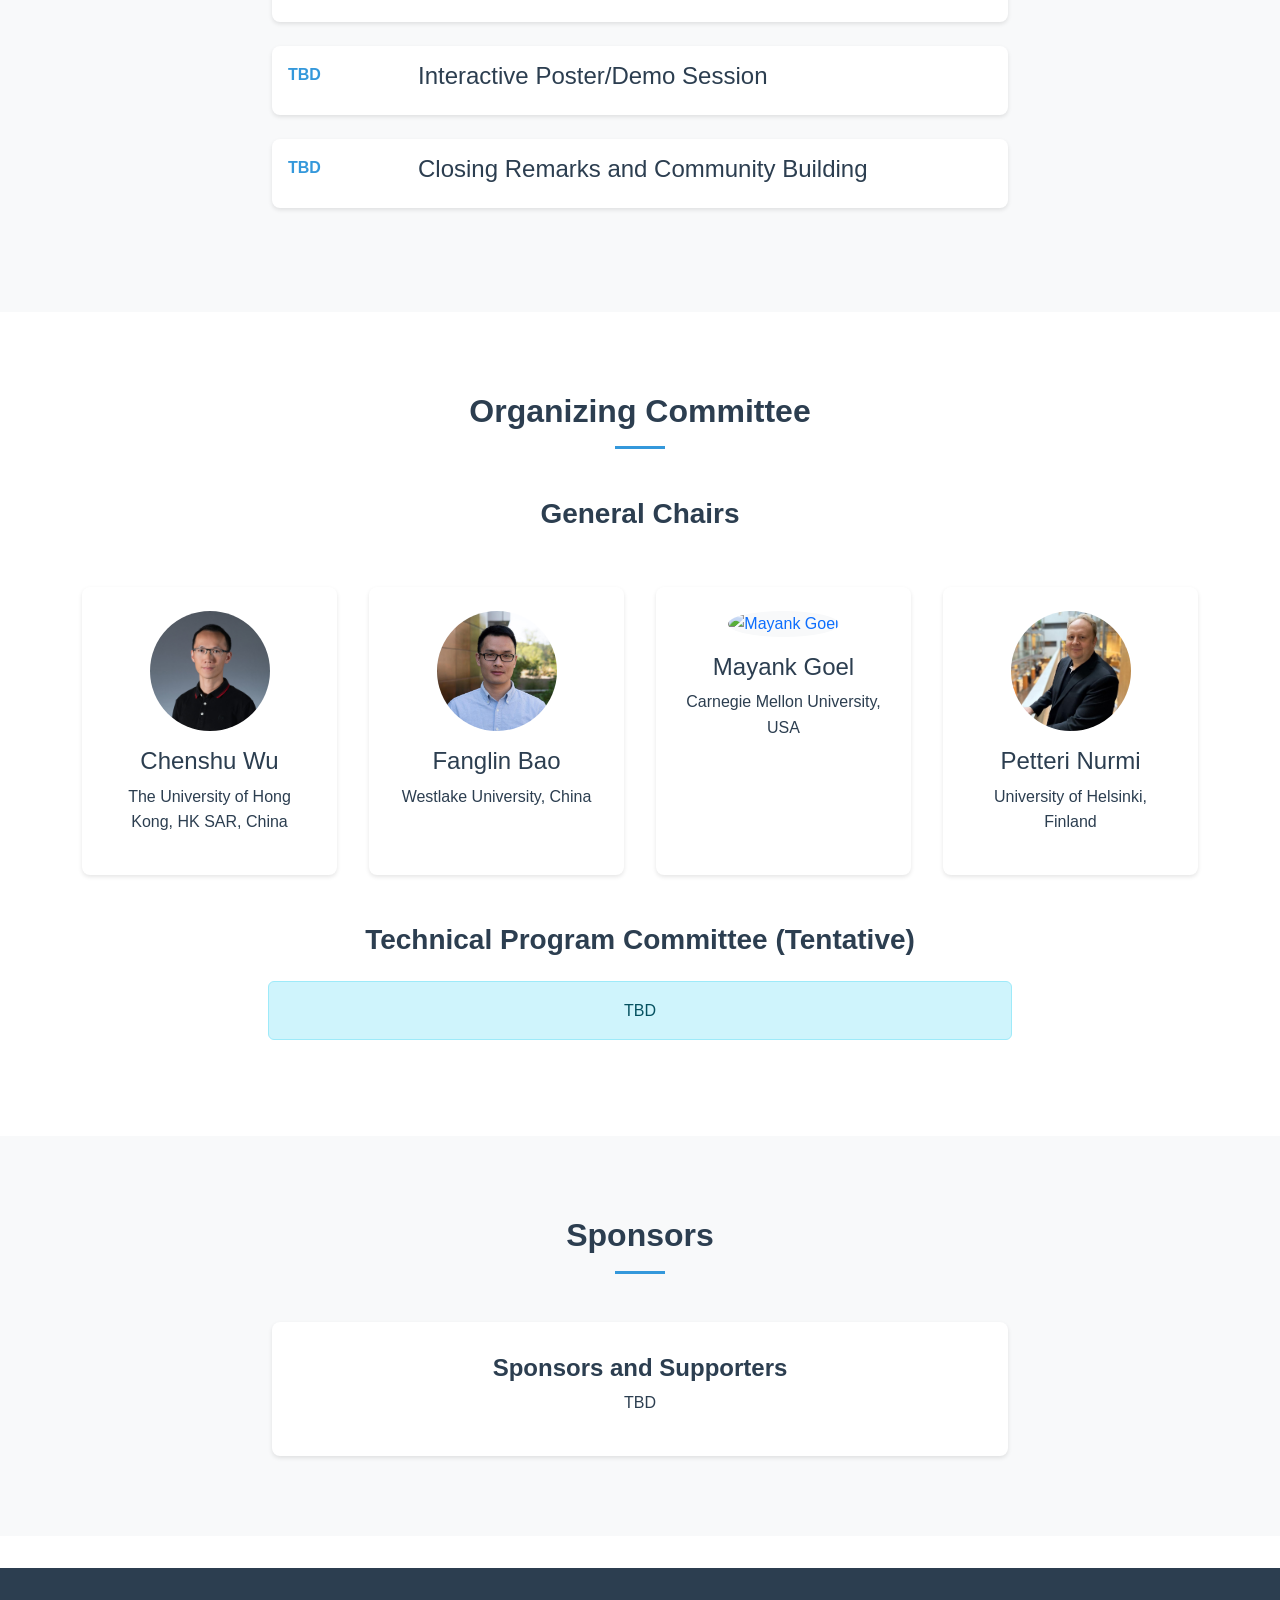
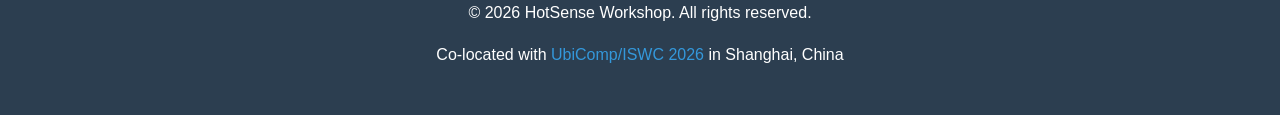
==== commit bc0dc793: "change DDL" ====
--- a/index.html
+++ b/index.html
@@ -106,17 +106,17 @@
                     <div class="timeline">
                         <div class="timeline-item">
                             <div class="timeline-marker"></div>
-                            <div class="date">July 17, 2026</div>
+                            <div class="date">July 31, 2026</div>
                             <div class="content">Paper Submission Deadline</div>
                         </div>
                         <div class="timeline-item">
                             <div class="timeline-marker"></div>
-                            <div class="date">July 24, 2026</div>
+                            <div class="date">August 7, 2026</div>
                             <div class="content">Notification of Acceptance</div>
                         </div>
                         <div class="timeline-item">
                             <div class="timeline-marker"></div>
-                            <div class="date">July 31, 2026</div>
+                            <div class="date">August 14, 2026</div>
                             <div class="content">Camera-Ready Deadline</div>
                         </div>
                         <div class="timeline-item">
